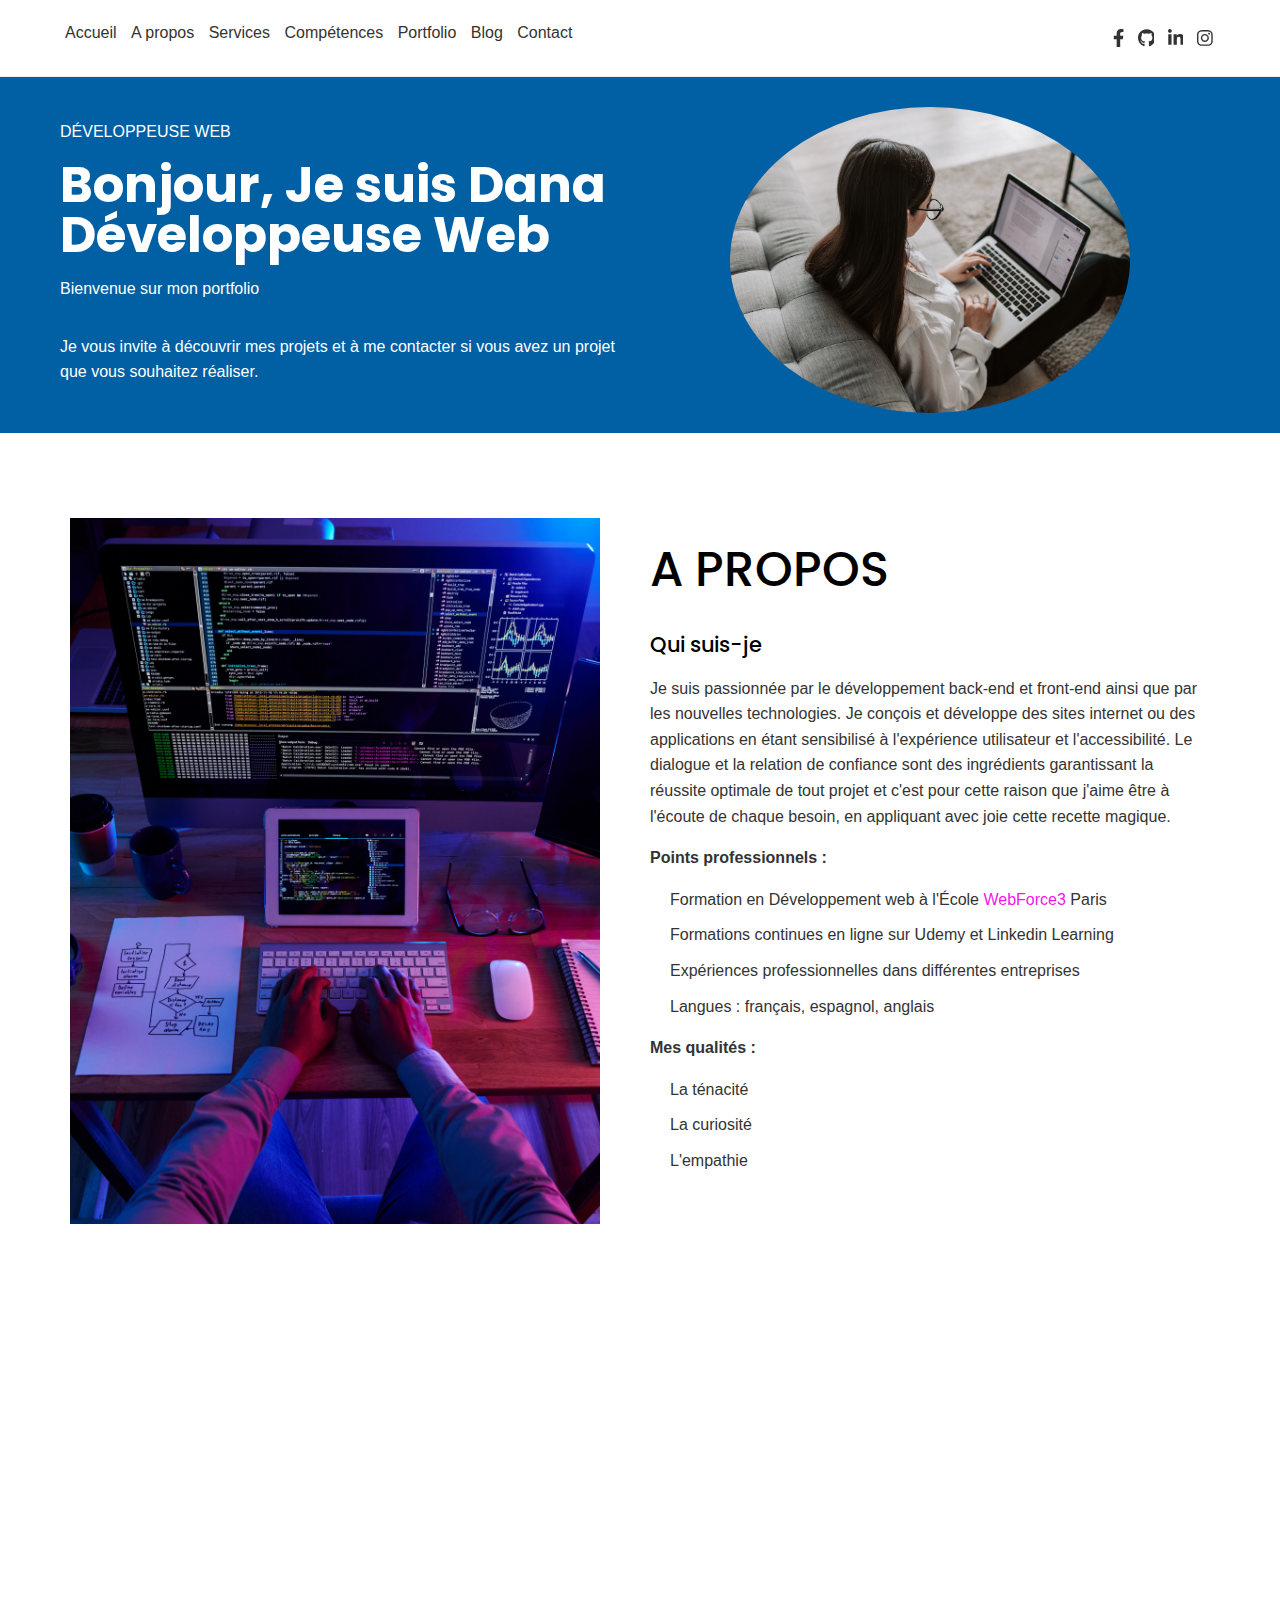
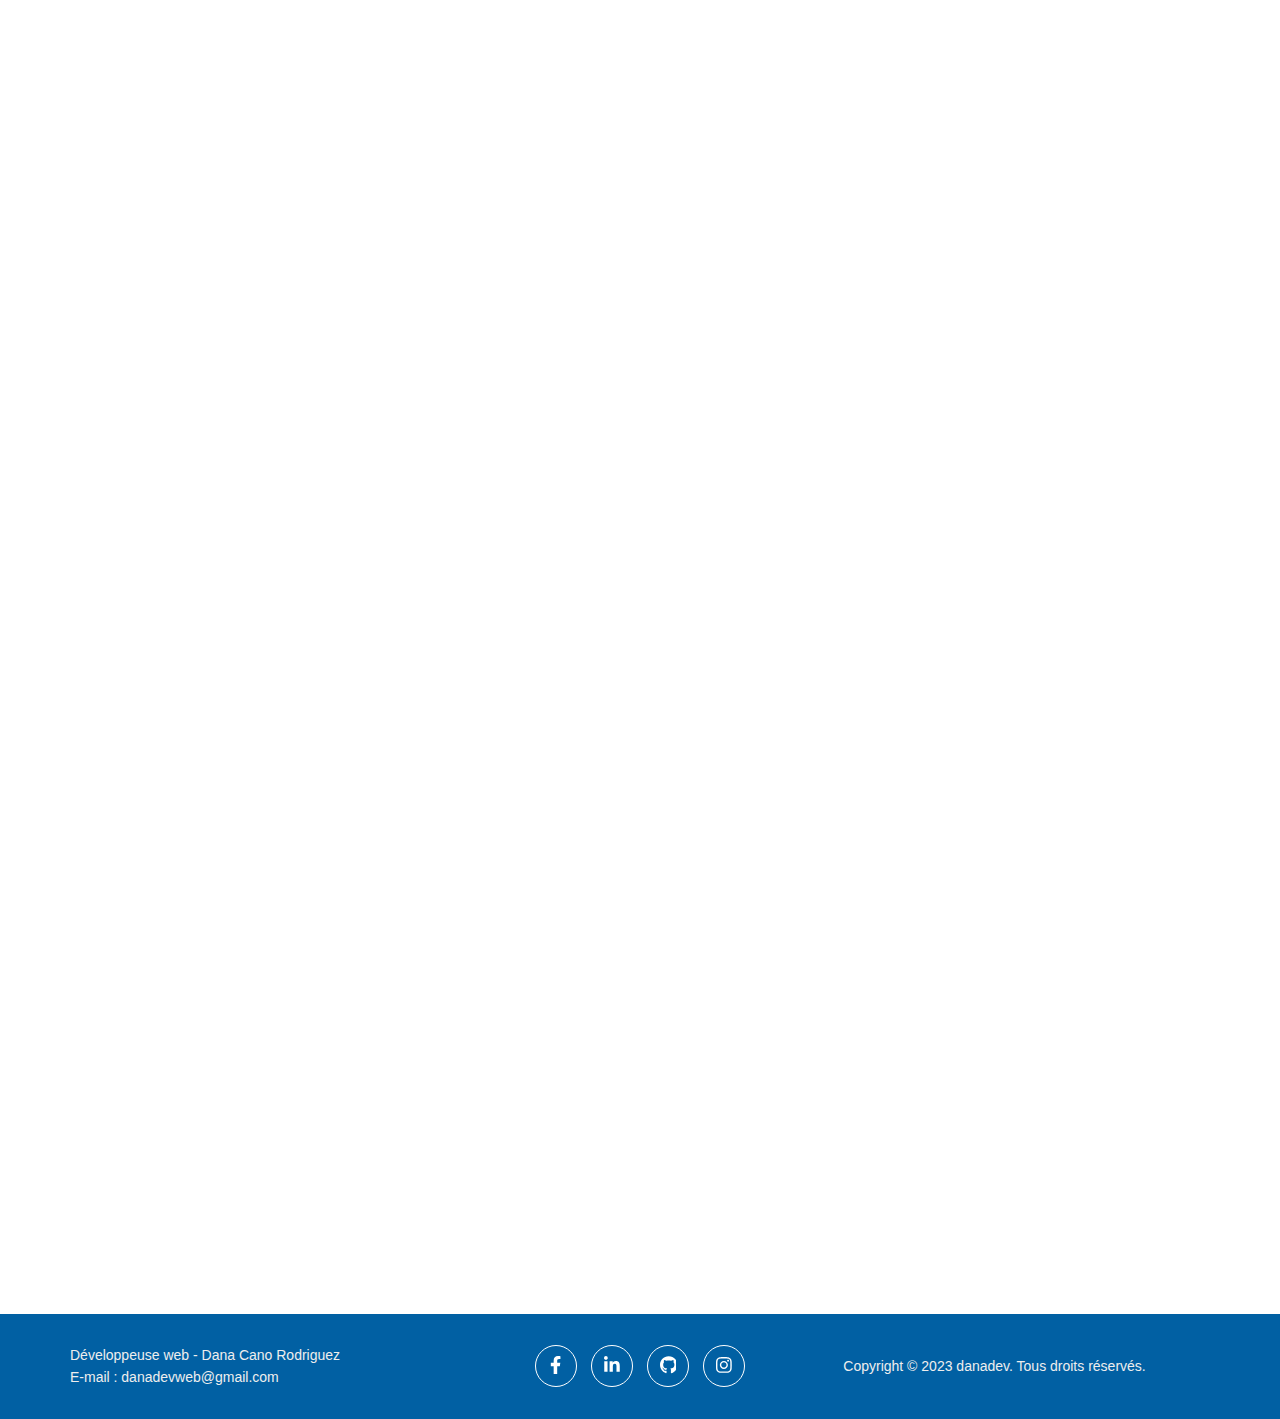
==== index.html @ 45edc695 "test3 commit" ====
<html lang="fr">
<head>
    <meta charset="UTF-8">
    <meta http-equiv="X-UA-Compatible" content="IE=edge">
    <meta name="viewport" content="width=device-width, initial-scale=1.0">
    <title>Dana Cano Rodriguez - Développeuse Web</title>
    <meta name="description" content="Portfolio de Dana Cano Rodriguez - Développeuse Web - freelance indépendant">
    <link rel="shortcut icon" href="./img/favicon.ico" type="image/x-icon">
    <link rel="preconnect" href="https://fonts.googleapis.com">
    <link rel="preconnect" href="https://fonts.gstatic.com" crossorigin>
    <link href="https://fonts.googleapis.com/css2?family=Poppins:wght@300;500;700&display=swap" rel="stylesheet">
    <script src="https://example.com/fontawesome/v5.15.4/js/all.js" data-auto-a11y="true" ></script>
    <link rel="stylesheet" href="./css/global.css">
    <script src="./js/global.js" defer></script>
</head>
<body> 
<!-- ceci est header -->
    <header class="header">
        <div class="container d-flex">
          <nav class="navbar">
            <ul class="menu list-unstyled">
              <li><a href="#hero">Accueil</a></li>
              <li><a href="#about">A propos</a></li>
              <li><a href="#services">Services</a></li>
              <li><a href="#skills">Compétences</a></li>
              <li><a href="#portfolio">Portfolio</a></li>
              <li><a href="/blog">Blog</a></li>
              <li><a href="#contact">Contact</a></li>
            </ul>
          </nav>
          <div class="right">
            <ul class="socials list-unstyled">
              <li>
                <a href="https://www.facebook.com/dana.developpeuseweb/" target="_blank">
                  <svg aria-hidden="true" class="icon facebook" focusable="false" data-prefix="fab" data-icon="facebook-f"
                    class="svg-inline--fa fa-facebook-f fa-w-10" role="img" xmlns="http://www.w3.org/2000/svg"
                    viewBox="0 0 320 512">
                    <path fill="currentColor"
                      d="M279.14 288l14.22-92.66h-88.91v-60.13c0-25.35 12.42-50.06 52.24-50.06h40.42V6.26S260.43 0 225.36 0c-73.22 0-121.08 44.38-121.08 124.72v70.62H22.89V288h81.39v224h100.17V288z">
                    </path>
                  </svg>
                </a>
              </li>
              <li>
                <a href="https://github.com/DanaCano?tab=repositories" target="_blank">
                  <svg aria-hidden="true" class="icon github" focusable="false" data-prefix="fab" data-icon="github"
                    class="svg-inline--fa fa-github fa-w-14" role="img" xmlns="http://www.w3.org/2000/svg"
                    viewBox="0 0 448 512">
                    <path fill="currentColor" d="M165.9 397.4c0 2-2.3 3.6-5.2 3.6-3.3.3-5.6-1.3-5.6-3.6 0-2 2.3-3.6 5.2-3.6 3-.3 5.6 1.3 5.6 3.6zm-31.1-4.5c-.7 2 1.3 4.3 4.3 4.9 2.6 1 5.6 0 6.2-2s-1.3-4.3-4.3-5.2c-2.6-.7-5.5.3-6.2 2.3zm44.2-1.7c-2.9.7-4.9 2.6-4.6 4.9.3 2 2.9 3.3 5.9 2.6 2.9-.7 4.9-2.6 4.6-4.6-.3-1.9-3-3.2-5.9-2.9zM244.8 8C106.1 8 0 113.3 0 252c0 110.9 69.8 205.8 169.5 239.2 12.8 2.3 17.3-5.6 17.3-12.1 0-6.2-.3-40.4-.3-61.4 0 0-70 15-84.7-29.8 0 0-11.4-29.1-27.8-36.6 0 0-22.9-15.7 1.6-15.4 0 0 24.9 2 38.6 25.8 21.9 38.6 58.6 27.5 72.9 20.9 2.3-16 8.8-27.1 16-33.7-55.9-6.2-112.3-14.3-112.3-110.5 0-27.5 7.6-41.3 23.6-58.9-2.6-6.5-11.1-33.3 2.6-67.9 20.9-6.5 69 27 69 27 20-5.6 41.5-8.5 62.8-8.5s42.8 2.9 62.8 8.5c0 0 48.1-33.6 69-27 13.7 34.7 5.2 61.4 2.6 67.9 16 17.7 25.8 31.5 25.8 58.9 0 96.5-58.9 104.2-114.8 110.5 9.2 7.9 17 22.9 17 46.4 0 33.7-.3 75.4-.3 83.6 0 6.5 4.6 14.4 17.3 12.1C428.2 457.8 496 362.9 496 252 496 113.3 383.5 8 244.8 8zM97.2 352.9c-1.3 1-1 3.3.7 5.2 1.6 1.6 3.9 2.3 5.2 1 1.3-1 1-3.3-.7-5.2-1.6-1.6-3.9-2.3-5.2-1zm-10.8-8.1c-.7 1.3.3 2.9 2.3 3.9 1.6 1 3.6.7 4.3-.7.7-1.3-.3-2.9-2.3-3.9-2-.6-3.6-.3-4.3.7zm32.4 35.6c-1.6 1.3-1 4.3 1.3 6.2 2.3 2.3 5.2 2.6 6.5 1 1.3-1.3.7-4.3-1.3-6.2-2.2-2.3-5.2-2.6-6.5-1zm-11.4-14.7c-1.6 1-1.6 3.6 0 5.9 1.6 2.3 4.3 3.3 5.6 2.3 1.6-1.3 1.6-3.9 0-6.2-1.4-2.3-4-3.3-5.6-2z">
                    </path>
                  </svg>
                </a>
              </li>
              <li>
                <a href="https://www.linkedin.com/in/crdana/" target="_blank">
                  <svg aria-hidden="true" class="icon linkedin" focusable="false" data-prefix="fab" data-icon="linkedin-in"
                    class="svg-inline--fa fa-linkedin-in fa-w-14" role="img" xmlns="http://www.w3.org/2000/svg"
                    viewBox="0 0 448 512">
                    <path fill="currentColor"
                      d="M100.28 448H7.4V148.9h92.88zM53.79 108.1C24.09 108.1 0 83.5 0 53.8a53.79 53.79 0 0 1 107.58 0c0 29.7-24.1 54.3-53.79 54.3zM447.9 448h-92.68V302.4c0-34.7-.7-79.2-48.29-79.2-48.29 0-55.69 37.7-55.69 76.7V448h-92.78V148.9h89.08v40.8h1.3c12.4-23.5 42.69-48.3 87.88-48.3 94 0 111.28 61.9 111.28 142.3V448z">
                    </path>
                  </svg>
                </a>
              </li>
              <li>
                <a href="https://www.instagram.com/danadeveloppeuseweb/" target="_blank">
                  <svg aria-hidden="true" class="icon insta" focusable="false" data-prefix="fab" data-icon="instagram"
                    class="svg-inline--fa fa-instagram fa-w-14" role="img" xmlns="http://www.w3.org/2000/svg"
                    viewBox="0 0 448 512">
                    <path fill="currentColor"
                      d="M224.1 141c-63.6 0-114.9 51.3-114.9 114.9s51.3 114.9 114.9 114.9S339 319.5 339 255.9 287.7 141 224.1 141zm0 189.6c-41.1 0-74.7-33.5-74.7-74.7s33.5-74.7 74.7-74.7 74.7 33.5 74.7 74.7-33.6 74.7-74.7 74.7zm146.4-194.3c0 14.9-12 26.8-26.8 26.8-14.9 0-26.8-12-26.8-26.8s12-26.8 26.8-26.8 26.8 12 26.8 26.8zm76.1 27.2c-1.7-35.9-9.9-67.7-36.2-93.9-26.2-26.2-58-34.4-93.9-36.2-37-2.1-147.9-2.1-184.9 0-35.8 1.7-67.6 9.9-93.9 36.1s-34.4 58-36.2 93.9c-2.1 37-2.1 147.9 0 184.9 1.7 35.9 9.9 67.7 36.2 93.9s58 34.4 93.9 36.2c37 2.1 147.9 2.1 184.9 0 35.9-1.7 67.7-9.9 93.9-36.2 26.2-26.2 34.4-58 36.2-93.9 2.1-37 2.1-147.8 0-184.8zM398.8 388c-7.8 19.6-22.9 34.7-42.6 42.6-29.5 11.7-99.5 9-132.1 9s-102.7 2.6-132.1-9c-19.6-7.8-34.7-22.9-42.6-42.6-11.7-29.5-9-99.5-9-132.1s-2.6-102.7 9-132.1c7.8-19.6 22.9-34.7 42.6-42.6 29.5-11.7 99.5-9 132.1-9s102.7-2.6 132.1 9c19.6 7.8 34.7 22.9 42.6 42.6 11.7 29.5 9 99.5 9 132.1s2.7 102.7-9 132.1z">
                    </path>
                  </svg>
                </a>
              </li>
            </ul>
            <button class="burger"><span class="bar"></span></button>
          </div>
        </div>
    </header>
      
    <section id="hero" class="hero">
        <div class="container">
            <div class="grid">
                <div class="hero__item left">
                    <span>Développeuse Web</span>
                    <h1 class="title">Bonjour, Je suis Dana Développeuse Web</h1>
                    <p>Bienvenue sur mon portfolio</p>
                    <p>Je vous invite à découvrir mes projets et à me contacter si 
                        vous avez un projet que vous souhaitez réaliser.
                    </p>
                </div>
                <div class="hero__item right">
                    <div class="hero__avatar">
                        <img src="./img/DanaCanoDeveloppeurweb.jpg" width="400" height="400" loading="lazy"
                        alt="Dana Cano Rodriguez - Développeuse Web ">
                    </div>
                </div>
            </div>
        </div>
    </section>

      <section id="about" class="about">
        <div class="container">
          <div class="grid">
            <div class="grid__item">
              <img src="./img/developpeur_web.jpg" width="560" height="453" loading="lazy"
                alt="Dana Cano Rodriguez - Développeuse Web">
            </div>
            <div class="grid__item">
              <h2 class="section-title">A propos</h2>
              <h3>Qui suis-je</h3>
              <p>Je suis passionnée par le développement back-end et front-end ainsi que par les nouvelles technologies.
                Je conçois et développe des sites internet ou des applications en étant sensibilisé à l'expérience utilisateur et l'accessibilité.
                Le dialogue et la relation de confiance sont des ingrédients garantissant la réussite optimale de tout projet 
                et c'est pour cette raison que j'aime être à l'écoute de chaque besoin, en appliquant avec joie cette recette magique.
              </p>

              <strong>
                Points professionnels :
              </strong>
              <ul>
                <li>
                    Formation en Développement web à l'École 
                    <a href="https://www.wf3.fr/formation/formation-developpeur-web-et-web-mobile/" target="_blank">WebForce3</a> Paris
                </li>
                <li>Formations continues en ligne sur Udemy et Linkedin Learning</li>
                <li>Expériences professionnelles dans différentes entreprises</li>
                <li>Langues : français, espagnol, anglais</li>
              </ul>

              <strong>
                Mes qualités :
              </strong>
              <ul>
                <li>La ténacité</li>
                <li>La curiosité</li>
                <li>L'empathie</li>
              </ul>
            </div>
          </div>
        </div>
      </section>

      <section id="services" class="services">
        <div class="container">
          <div class="section-header">
            <h2 class="section-title">Mes services</h2>
            <p>Des prestations adaptées à vos besoins pour votre
                site vitrine, corporate, évènementiel,
                e-commerce, intranet ou application.</p>
          </div>
          <div class="grid">
            <div class="grid__item">
              <div class="service">
                <div class="service__icon">
                  <svg aria-hidden="true" focusable="false" data-prefix="far" data-icon="lightbulb"
                    class="svg-inline--fa fa-lightbulb fa-w-11" role="img" xmlns="http://www.w3.org/2000/svg"
                    viewBox="0 0 352 512">
                    <path fill="currentColor"
                      d="M176 80c-52.94 0-96 43.06-96 96 0 8.84 7.16 16 16 16s16-7.16 16-16c0-35.3 28.72-64 64-64 8.84 0 16-7.16 16-16s-7.16-16-16-16zM96.06 459.17c0 3.15.93 6.22 2.68 8.84l24.51 36.84c2.97 4.46 7.97 7.14 13.32 7.14h78.85c5.36 0 10.36-2.68 13.32-7.14l24.51-36.84c1.74-2.62 2.67-5.7 2.68-8.84l.05-43.18H96.02l.04 43.18zM176 0C73.72 0 0 82.97 0 176c0 44.37 16.45 84.85 43.56 115.78 16.64 18.99 42.74 58.8 52.42 92.16v.06h48v-.12c-.01-4.77-.72-9.51-2.15-14.07-5.59-17.81-22.82-64.77-62.17-109.67-20.54-23.43-31.52-53.15-31.61-84.14-.2-73.64 59.67-128 127.95-128 70.58 0 128 57.42 128 128 0 30.97-11.24 60.85-31.65 84.14-39.11 44.61-56.42 91.47-62.1 109.46a47.507 47.507 0 0 0-2.22 14.3v.1h48v-.05c9.68-33.37 35.78-73.18 52.42-92.16C335.55 260.85 352 220.37 352 176 352 78.8 273.2 0 176 0z">
                    </path>
                  </svg>
                </div>
                <div class="service__content">
                  <h3>GESTION DE PROJETS WEB</h3>
                  <p>
                    Estimation du budget de votre projet et de son planning prévisionnel.
                  </p>
                </div>
              </div>
    
              <div class="service">
                <div class="service__icon">
                  <svg aria-hidden="true" focusable="false" data-prefix="far" data-icon="edit"
                    class="svg-inline--fa fa-edit fa-w-18" role="img" xmlns="http://www.w3.org/2000/svg"
                    viewBox="0 0 576 512">
                    <path fill="currentColor"
                      d="M402.3 344.9l32-32c5-5 13.7-1.5 13.7 5.7V464c0 26.5-21.5 48-48 48H48c-26.5 0-48-21.5-48-48V112c0-26.5 21.5-48 48-48h273.5c7.1 0 10.7 8.6 5.7 13.7l-32 32c-1.5 1.5-3.5 2.3-5.7 2.3H48v352h352V350.5c0-2.1.8-4.1 2.3-5.6zm156.6-201.8L296.3 405.7l-90.4 10c-26.2 2.9-48.5-19.2-45.6-45.6l10-90.4L432.9 17.1c22.9-22.9 59.9-22.9 82.7 0l43.2 43.2c22.9 22.9 22.9 60 .1 82.8zM460.1 174L402 115.9 216.2 301.8l-7.3 65.3 65.3-7.3L460.1 174zm64.8-79.7l-43.2-43.2c-4.1-4.1-10.8-4.1-14.8 0L436 82l58.1 58.1 30.9-30.9c4-4.2 4-10.8-.1-14.9z">
                    </path>
                  </svg>
                </div>
                <div class="service__content">
                  <h3>INTÉGRATION WEB</h3>
                  <p>
                    L’intégration des éléments visuels, charte graphique, en respectant les standards du web.
                  </p>
                </div>
              </div>
    
              <div class="service">
                <div class="service__icon">
                  <svg aria-hidden="true" focusable="false" data-prefix="fas" data-icon="tools"
                    class="svg-inline--fa fa-tools fa-w-16" role="img" xmlns="http://www.w3.org/2000/svg"
                    viewBox="0 0 512 512">
                    <path fill="currentColor"
                      d="M501.1 395.7L384 278.6c-23.1-23.1-57.6-27.6-85.4-13.9L192 158.1V96L64 0 0 64l96 128h62.1l106.6 106.6c-13.6 27.8-9.2 62.3 13.9 85.4l117.1 117.1c14.6 14.6 38.2 14.6 52.7 0l52.7-52.7c14.5-14.6 14.5-38.2 0-52.7zM331.7 225c28.3 0 54.9 11 74.9 31l19.4 19.4c15.8-6.9 30.8-16.5 43.8-29.5 37.1-37.1 49.7-89.3 37.9-136.7-2.2-9-13.5-12.1-20.1-5.5l-74.4 74.4-67.9-11.3L334 98.9l74.4-74.4c6.6-6.6 3.4-17.9-5.7-20.2-47.4-11.7-99.6.9-136.6 37.9-28.5 28.5-41.9 66.1-41.2 103.6l82.1 82.1c8.1-1.9 16.5-2.9 24.7-2.9zm-103.9 82l-56.7-56.7L18.7 402.8c-25 25-25 65.5 0 90.5s65.5 25 90.5 0l123.6-123.6c-7.6-19.9-9.9-41.6-5-62.7zM64 472c-13.2 0-24-10.8-24-24 0-13.3 10.7-24 24-24s24 10.7 24 24c0 13.2-10.7 24-24 24z">
                    </path>
                  </svg>
                </div>
                <div class="service__content">
                  <h3>DÉVELOPPEMENTS SPÉCIFIQUES</h3>
                  <p>
                    Sites web, applications ou des fonctionnalités, 
                    répondant aux besoins spécifiques de votre coeur de métier.
                  </p>
                </div>
              </div>
    
              <div class="service">
                <div class="service__icon">
                  <svg aria-hidden="true" focusable="false" data-prefix="far" data-icon="check-square"
                    class="svg-inline--fa fa-check-square fa-w-14" role="img" xmlns="http://www.w3.org/2000/svg"
                    viewBox="0 0 448 512">
                    <path fill="currentColor"
                      d="M400 32H48C21.49 32 0 53.49 0 80v352c0 26.51 21.49 48 48 48h352c26.51 0 48-21.49 48-48V80c0-26.51-21.49-48-48-48zm0 400H48V80h352v352zm-35.864-241.724L191.547 361.48c-4.705 4.667-12.303 4.637-16.97-.068l-90.781-91.516c-4.667-4.705-4.637-12.303.069-16.971l22.719-22.536c4.705-4.667 12.303-4.637 16.97.069l59.792 60.277 141.352-140.216c4.705-4.667 12.303-4.637 16.97.068l22.536 22.718c4.667 4.706 4.637 12.304-.068 16.971z">
                    </path>
                  </svg>
                </div>
                <div class="service__content">
                  <h3>RÉFÉRENCEMENT NATUREL</h3>
                  <p>
                    Techniques qui vous permettront d'améliorer votre classement
                    dans les résultats de recherche.
                  </p>
                </div>
              </div>
            </div>
            <div class="grid__item">
              <div class="service">
                <div class="service__icon">
                  <svg aria-hidden="true" focusable="false" data-prefix="fas" data-icon="pencil-alt"
                    class="svg-inline--fa fa-pencil-alt fa-w-16" role="img" xmlns="http://www.w3.org/2000/svg"
                    viewBox="0 0 512 512">
                    <path fill="currentColor"
                      d="M497.9 142.1l-46.1 46.1c-4.7 4.7-12.3 4.7-17 0l-111-111c-4.7-4.7-4.7-12.3 0-17l46.1-46.1c18.7-18.7 49.1-18.7 67.9 0l60.1 60.1c18.8 18.7 18.8 49.1 0 67.9zM284.2 99.8L21.6 362.4.4 483.9c-2.9 16.4 11.4 30.6 27.8 27.8l121.5-21.3 262.6-262.6c4.7-4.7 4.7-12.3 0-17l-111-111c-4.8-4.7-12.4-4.7-17.1 0zM124.1 339.9c-5.5-5.5-5.5-14.3 0-19.8l154-154c5.5-5.5 14.3-5.5 19.8 0s5.5 14.3 0 19.8l-154 154c-5.5 5.5-14.3 5.5-19.8 0zM88 424h48v36.3l-64.5 11.3-31.1-31.1L51.7 376H88v48z">
                    </path>
                  </svg>
                </div>
                <div class="service__content">
                  <h3>CONCEPTION GRAPHIQUE & WEBDESIGN</h3>
                  <p>
                    Réalisation de maquettes et d'éléments graphiques comme les logos, bannières, newsletters.
                  </p>
                </div>
              </div>
    
              <div class="service">
                <div class="service__icon">
                  <svg aria-hidden="true" focusable="false" data-prefix="fas" data-icon="sync-alt"
                    class="svg-inline--fa fa-sync-alt fa-w-16" role="img" xmlns="http://www.w3.org/2000/svg"
                    viewBox="0 0 512 512">
                    <path fill="currentColor"
                      d="M370.72 133.28C339.458 104.008 298.888 87.962 255.848 88c-77.458.068-144.328 53.178-162.791 126.85-1.344 5.363-6.122 9.15-11.651 9.15H24.103c-7.498 0-13.194-6.807-11.807-14.176C33.933 94.924 134.813 8 256 8c66.448 0 126.791 26.136 171.315 68.685L463.03 40.97C478.149 25.851 504 36.559 504 57.941V192c0 13.255-10.745 24-24 24H345.941c-21.382 0-32.09-25.851-16.971-40.971l41.75-41.749zM32 296h134.059c21.382 0 32.09 25.851 16.971 40.971l-41.75 41.75c31.262 29.273 71.835 45.319 114.876 45.28 77.418-.07 144.315-53.144 162.787-126.849 1.344-5.363 6.122-9.15 11.651-9.15h57.304c7.498 0 13.194 6.807 11.807 14.176C478.067 417.076 377.187 504 256 504c-66.448 0-126.791-26.136-171.315-68.685L48.97 471.03C33.851 486.149 8 475.441 8 454.059V320c0-13.255 10.745-24 24-24z">
                    </path>
                  </svg>
                </div>
                <div class="service__content">
                  <h3>DYNAMISME DES PAGES</h3>
                  <p>
                    Pages créées dynamiquement en fonction des requêtes des 
                    internautes avec l'utilisation d'objets tels des boutons, 
                    des cases à cocher, les listes déroulantes.
                  </p>
                </div>
              </div>
    
              <div class="service">
                <div class="service__icon">
                  <svg aria-hidden="true" focusable="false" data-prefix="fas" data-icon="user-cog"
                    class="svg-inline--fa fa-user-cog fa-w-20" role="img" xmlns="http://www.w3.org/2000/svg"
                    viewBox="0 0 640 512">
                    <path fill="currentColor"
                      d="M610.5 373.3c2.6-14.1 2.6-28.5 0-42.6l25.8-14.9c3-1.7 4.3-5.2 3.3-8.5-6.7-21.6-18.2-41.2-33.2-57.4-2.3-2.5-6-3.1-9-1.4l-25.8 14.9c-10.9-9.3-23.4-16.5-36.9-21.3v-29.8c0-3.4-2.4-6.4-5.7-7.1-22.3-5-45-4.8-66.2 0-3.3.7-5.7 3.7-5.7 7.1v29.8c-13.5 4.8-26 12-36.9 21.3l-25.8-14.9c-2.9-1.7-6.7-1.1-9 1.4-15 16.2-26.5 35.8-33.2 57.4-1 3.3.4 6.8 3.3 8.5l25.8 14.9c-2.6 14.1-2.6 28.5 0 42.6l-25.8 14.9c-3 1.7-4.3 5.2-3.3 8.5 6.7 21.6 18.2 41.1 33.2 57.4 2.3 2.5 6 3.1 9 1.4l25.8-14.9c10.9 9.3 23.4 16.5 36.9 21.3v29.8c0 3.4 2.4 6.4 5.7 7.1 22.3 5 45 4.8 66.2 0 3.3-.7 5.7-3.7 5.7-7.1v-29.8c13.5-4.8 26-12 36.9-21.3l25.8 14.9c2.9 1.7 6.7 1.1 9-1.4 15-16.2 26.5-35.8 33.2-57.4 1-3.3-.4-6.8-3.3-8.5l-25.8-14.9zM496 400.5c-26.8 0-48.5-21.8-48.5-48.5s21.8-48.5 48.5-48.5 48.5 21.8 48.5 48.5-21.7 48.5-48.5 48.5zM224 256c70.7 0 128-57.3 128-128S294.7 0 224 0 96 57.3 96 128s57.3 128 128 128zm201.2 226.5c-2.3-1.2-4.6-2.6-6.8-3.9l-7.9 4.6c-6 3.4-12.8 5.3-19.6 5.3-10.9 0-21.4-4.6-28.9-12.6-18.3-19.8-32.3-43.9-40.2-69.6-5.5-17.7 1.9-36.4 17.9-45.7l7.9-4.6c-.1-2.6-.1-5.2 0-7.8l-7.9-4.6c-16-9.2-23.4-28-17.9-45.7.9-2.9 2.2-5.8 3.2-8.7-3.8-.3-7.5-1.2-11.4-1.2h-16.7c-22.2 10.2-46.9 16-72.9 16s-50.6-5.8-72.9-16h-16.7C60.2 288 0 348.2 0 422.4V464c0 26.5 21.5 48 48 48h352c10.1 0 19.5-3.2 27.2-8.5-1.2-3.8-2-7.7-2-11.8v-9.2z">
                    </path>
                  </svg>
                </div>
                <div class="service__content">
                  <h3>INTERFACE D'ADMINISTRATION</h3>
                  <p>
                    La solution qui vous permettra de gérer votre projet à partir d'une 
                    interface qui vous fera gagner du temps.
                  </p>
                </div>
              </div>
    
              <div class="service">
                <div class="service__icon">
                  <svg aria-hidden="true" focusable="false" data-prefix="fas" data-icon="mobile-alt"
                    class="svg-inline--fa fa-mobile-alt fa-w-10" role="img" xmlns="http://www.w3.org/2000/svg"
                    viewBox="0 0 320 512">
                    <path fill="currentColor"
                      d="M272 0H48C21.5 0 0 21.5 0 48v416c0 26.5 21.5 48 48 48h224c26.5 0 48-21.5 48-48V48c0-26.5-21.5-48-48-48zM160 480c-17.7 0-32-14.3-32-32s14.3-32 32-32 32 14.3 32 32-14.3 32-32 32zm112-108c0 6.6-5.4 12-12 12H60c-6.6 0-12-5.4-12-12V60c0-6.6 5.4-12 12-12h200c6.6 0 12 5.4 12 12v312z">
                    </path>
                  </svg>
                </div>
                <div class="service__content">
                  <h3>RESPONSIVE DESIGN</h3>
                  <p>
                    Compatibilité avec tous les supports, ordinateurs, tablettes et mobiles.
                  </p>
                </div>
              </div>
            </div>
          </div>
        </div>
    
      </section>
      <section id="skills" class="skills">
        <div class="container">
          <div class="section-header">
            <h2 class="section-title">Mes compétences</h2>
            <p>Développement des sites vitrines, e-commerce, applications web ou mobile.</p>
          </div>
          <div class="grid">
            <div class="grid__item">
              <h3>Domaines de compétences</h3>
              <ul class="list-unstyled">
                <li>
                  <h4>CONCEPTION GRAPHIQUE & WEBDESIGN</h4>
                  <p>Logos, bannières, templates Web, cartes de visite, newsletters</p>
                </li>
                <li>
                  <h4>INTÉGRATION WEB ET RESPONSIVE DESIGN</h4>
                  <p>Des éléments visuels, charte graphique, l'accessibilité et l'ergonomie en respectant les standards du web</p>
                </li>
                <li>
                  <h4>DÉVELOPPEMENTS SPÉCIFIQUES ET INTERFACE D'ADMINISTRATION</h4>
                  <p>Création site internet sur mesure, en From Scratch, CMS, Symfony, entre autres</p>
                </li>
                <li>
                  <h4>DYNAMISME DES PAGES</h4>
                  <p>Sites web dynamiques avec l'utilisation d'objets tels des boutons, des cases à cocher, les listes déroulantes</p>
                </li>
                <li>
                  <h4>Maquettes et prototypes</h4>
                  <p>Création et accompagnement</p>
                </li>
                <li>
                  <h4>CREATIVE CLOUD ADOBE</h4>
                  <p>Logos, bannières, newsletters</p>
                </li>
                <li>
                  <h4>Cahier de charge, Xmind et SEO</h4>
                  <p>Conception graphique entre autres</p>
                </li>
              </ul>
            </div>
            <div class="grid__item">
              <h3>Compétences en développement</h3>
              <div class="progressbar">
                <div class="bar" data-width="95">HTML, CSS & Bootstrap</div>
              </div>
              <div class="progressbar">
                <div class="bar" data-width="90">Javascript, Angular, Vue.js, Nuxt.js & Node.js</div>
              </div>
              <div class="progressbar">
                <div class="bar" data-width="85">Wordpress, PrestaShop & autres CMS</div>
              </div>
              <div class="progressbar">
                <div class="bar" data-width="90">PHP, SYMFONY, AJAX, Api Rest - Api Platform</div>
              </div>
              <div class="progressbar">
                <div class="bar" data-width="85">SQL, MySQL, MariaDB, PostgreSQL & Postman</div>
              </div>
              <div class="progressbar">
                <div class="bar" data-width="75">SendinBlue, Trello, Jira, Git, GitLab & Github</div>
              </div>
              <h3>Compétences en conception graphique</h3>
              <div class="progressbar">
                <div class="bar" data-width="90">Balsamiq & Figma</div>
              </div>
              <div class="progressbar">
                <div class="bar" data-width="80">Adobe Express & Photoshop</div>
              </div>
              <div class="progressbar">
                <div class="bar" data-width="75">Cahier de charge & Mind Map-Brainstorming</div>
              </div>
              <div class="progressbar">
                <div class="bar" data-width="65">W3C, WAI & Référencement Naturel SEO</div>
              </div>
            </div>
          </div>
        </div>
    
      </section>
      <section id="portfolio" class="portfolio">
        <div class="container">
          <div class="section-header">
            <h2 class="section-title">Porfolio</h2>
            <p>Voici une sélection de projets personnels et des projets sur lesquels j'ai travaillé 
                en collaboration au cours de mes expériences professionnelles.</p>
          </div>
          <ul class="grid portfolio-filters list-unstyled">
            <li class="grid__item">
              <a href="#" class="active" data-filter="all">Tous les projets</a>
            </li>
            <li class="grid__item">
              <a href="#" data-filter="web">Développement web</a>
            </li>
            <li class="grid__item">
              <a href="#" data-filter="design">Refonte Graphique</a>
            </li>
            <li class="grid__item">
              <a href="#" data-filter="app">Applications</a>
            </li>
          </ul>
          <div class="grid">
            <div class="grid__item">
              <div class="card" data-category="web">
                <img src="./img/app_atelier.jpg" loading="lazy" width="365" height="243"
                  alt="photo du projet site web atelier cuisine" class="card__image">
                <div class="card__inner">
                  <h3 class="card__title">Projet personnel - Atelier de cuisine</h3>
                  <p class="category">Développement Web</p>
                </div>
                <div class="card__overlay">
                  <a href="#" class="card__link" data-id="modal-1">+</a>
                </div>
              </div>
              <div class="modal" id="modal-1">
                <button class="modal__close">&times;</button>
    
                <div class="modal__content">
    
                  <div class="container">
                    <div class="grid">
                      <div class="grid__item">
                        <img src="./img/admin_atelier.png" loading="lazy" width="560" height="373"
                          class="card__image" alt="photo du projet site web atelier cuisine" />
                        <img src="./img/ingredients.png" loading="lazy" width="560" height="373"
                          class="card__image" alt="photo du projet site web atelier cuisine"/>
                        <img src="./img/recettes.png" loading="lazy" width="560" height="373"
                          class="card__image" alt="photo du projet site web atelier cuisine"/>
                        <img src="./img/formulaire.png" loading="lazy" width="560" height="373"
                          class="card__image" alt="photo du projet site web atelier cuisine"/>
                      </div>
                      <div class="grid__item">
                        <h4 class="modal__title h2">BACK-END ET FRONT-END</h4>
                        <p>
                          <svg width="15" height="15" aria-hidden="true" focusable="false" data-prefix="far"
                            data-icon="calendar" class="svg-inline--fa fa-calendar fa-w-14" role="img"
                            xmlns="http://www.w3.org/2000/svg" viewBox="0 0 448 512">
                            <path fill="currentColor"
                              d="M400 64h-48V12c0-6.6-5.4-12-12-12h-40c-6.6 0-12 5.4-12 12v52H160V12c0-6.6-5.4-12-12-12h-40c-6.6 0-12 5.4-12 12v52H48C21.5 64 0 85.5 0 112v352c0 26.5 21.5 48 48 48h352c26.5 0 48-21.5 48-48V112c0-26.5-21.5-48-48-48zm-6 400H54c-3.3 0-6-2.7-6-6V160h352v298c0 3.3-2.7 6-6 6z">
                            </path>
                          </svg>
                          <i>Année : 2023</i>
                        </p>
                        <p class="category">
                          <svg width="15" height="15" aria-hidden="true" focusable="false" data-prefix="fas" data-icon="tag"
                            class="svg-inline--fa fa-tag fa-w-16" role="img" xmlns="http://www.w3.org/2000/svg"
                            viewBox="0 0 512 512">
                            <path fill="currentColor"
                              d="M0 252.118V48C0 21.49 21.49 0 48 0h204.118a48 48 0 0 1 33.941 14.059l211.882 211.882c18.745 18.745 18.745 49.137 0 67.882L293.823 497.941c-18.745 18.745-49.137 18.745-67.882 0L14.059 286.059A48 48 0 0 1 0 252.118zM112 64c-26.51 0-48 21.49-48 48s21.49 48 48 48 48-21.49 48-48-21.49-48-48-48z">
                            </path>
                          </svg>
                          Refonte graphique
                        </p>
                        <p>
                          Projet personnel dans lequel je travaille actuellement pour une école 
                          de cuisine qui souhaite utiliser une application pour que ses étudiants 
                          puissent créer leurs recettes, ingrédients pour améliorer l'organisation 
                          de leurs produits dans chaque création pendant les ateliers. Les participants 
                          peuvent ajouter une note aux recettes qui sont publiées sur le site web 
                          grâce à cette application, ils peuvent également s'inscrire et avoir un 
                          compte pour gérer leurs produits et recettes en faisant partie de la 
                          communauté de l'école de cuisine.
                          Cette application comprend la partie administration de chaque super admin, 
                          directeur ou administrateur de l'école ou des ateliers.
                        </p>
    
                        <h5 class="h3">Informations</h5>
                        <p>
                          Projet créé de A à Z, accompagnement permanent du client, maintenance de l'application.
                        </p>
    
                        <h5 class="h3">Technologies</h5>
    
                        <ul>
                          <li>SYMFONY</li>
                          <li>PHP</li>
                          <li>HTML</li>
                          <li>CSS</li>
                          <li>Boostrap</li>
                          <li>Javascript</li>
                          <li>MySQL</li>
                          <li>Serveur, nom de domaine et déploiement</li>
                        </ul>
                      </div>
                    </div>
                  </div>
                </div>
              </div>
            </div>
            <div class="grid__item">
              <div class="card" data-category="design">
                <img src="./img/ozamba_sport_logo.jpg" loading="lazy" width="365" height="243"
                  alt="photo du projet site web ozamba sport" class="card__image">
                <div class="card__inner">
                  <h3 class="card__title">Ozamba Sports</h3>
                  <p class="category">Refonte graphique</p>
                </div>
                <div class="card__overlay">
                  <a href="#" class="card__link" data-id="modal-2">+</a>
                </div>
              </div>
              <div class="modal" id="modal-2">
                <button class="modal__close">&times;</button>
    
                <div class="modal__content">
    
                  <div class="container">
                    <div class="grid">
                      <div class="grid__item">
                        <img src="./img/site_ozamba.jpg" loading="lazy" width="560" height="373"
                          class="card__image" alt="photo du projet site web ozamba sport" />
                        <img src="./img/site_ozamba2.jpg" loading="lazy" width="560" height="373"
                          class="card__image" alt="photo du projet site web ozamba sport" />
                      </div>
                      <div class="grid__item">
                        <h4 class="modal__title h2">Développement Front-end et CMS</h4>
                        <p>
                          <svg width="15" height="15" aria-hidden="true" focusable="false" data-prefix="far"
                            data-icon="calendar" class="svg-inline--fa fa-calendar fa-w-14" role="img"
                            xmlns="http://www.w3.org/2000/svg" viewBox="0 0 448 512">
                            <path fill="currentColor"
                              d="M400 64h-48V12c0-6.6-5.4-12-12-12h-40c-6.6 0-12 5.4-12 12v52H160V12c0-6.6-5.4-12-12-12h-40c-6.6 0-12 5.4-12 12v52H48C21.5 64 0 85.5 0 112v352c0 26.5 21.5 48 48 48h352c26.5 0 48-21.5 48-48V112c0-26.5-21.5-48-48-48zm-6 400H54c-3.3 0-6-2.7-6-6V160h352v298c0 3.3-2.7 6-6 6z">
                            </path>
                          </svg>
                          <i>Année : 2022</i>
                        </p>
                        <p class="category">
                          <svg width="15" height="15" aria-hidden="true" focusable="false" data-prefix="fas" data-icon="tag"
                            class="svg-inline--fa fa-tag fa-w-16" role="img" xmlns="http://www.w3.org/2000/svg"
                            viewBox="0 0 512 512">
                            <path fill="currentColor"
                              d="M0 252.118V48C0 21.49 21.49 0 48 0h204.118a48 48 0 0 1 33.941 14.059l211.882 211.882c18.745 18.745 18.745 49.137 0 67.882L293.823 497.941c-18.745 18.745-49.137 18.745-67.882 0L14.059 286.059A48 48 0 0 1 0 252.118zM112 64c-26.51 0-48 21.49-48 48s21.49 48 48 48 48-21.49 48-48-21.49-48-48-48z">
                            </path>
                          </svg>
                          Refonte graphique
                        </p>
                        <p>
                          Nouveau site vitrine d'Ozamba Sports, rafraîchissement avec un nouveau design
                          qui nous renseigne sur l'activité de l'entreprise, son cœur de
                          métier, l'équipe et son fondateur. Cette passerelle accueille 
                          les clients du monde entier dans différentes langues.
                        </p>
    
                        <h5 class="h3">Informations</h5>
                        <p>
                          Participation dans la partie front-end du projet, dans la conception 
                          graphique et maquette Figma en collaboration avec une équipe 
                          extraordinaire. Compatibilité avec tous les supports, ordinateurs, 
                          tablettes et mobiles.
                        </p>
    
                        <h5 class="h3">Technologies</h5>
    
                        <ul>
                          <li>HTML</li>
                          <li>CSS</li>
                          <li>Javascript</li>
                          <li>WordPress</li>
                          <li>Figma</li>
                          <li>Trello</li>
                          <li>GitLab</li>
                        </ul>
                        Voir site en ligne ici :
                        <a href="https://ozamba-sports.com/fr/intro_fr/" target="_blank">OZAMBA SPORTS</a>
                      </div>
                    </div>
                  </div>
                </div>
              </div>
            </div>
            <div class="grid__item">
              <div class="card" data-category="app">
                <img src="./img/ozamba_application.jpg" loading="lazy" width="365" height="243"
                  alt="photo du projet site web ozamba sport application" class="card__image">
                <div class="card__inner">
                  <h3 class="card__title">OZAMBA APPLICATION</h3>
                  <p class="category">Applications</p>
                </div>
                <div class="card__overlay">
                  <a href="#" class="card__link" data-id="modal-3">+</a>
                </div>
              </div>
              <div class="modal" id="modal-3">
                <button class="modal__close">&times;</button>
    
                <div class="modal__content">
    
                  <div class="container">
                    <div class="grid">
                      <div class="grid__item">
                        <img src="./img/ozamba_application1.jpg" loading="lazy" width="560" height="373"
                          class="card__image" alt="photo du projet site web ozamba sport application" />
                      </div>
                      <div class="grid__item">
                        <h4 class="modal__title h2">Application BACK-END et FRONT-END</h4>
                        <p>
                          <svg width="15" height="15" aria-hidden="true" focusable="false" data-prefix="far"
                            data-icon="calendar" class="svg-inline--fa fa-calendar fa-w-14" role="img"
                            xmlns="http://www.w3.org/2000/svg" viewBox="0 0 448 512">
                            <path fill="currentColor"
                              d="M400 64h-48V12c0-6.6-5.4-12-12-12h-40c-6.6 0-12 5.4-12 12v52H160V12c0-6.6-5.4-12-12-12h-40c-6.6 0-12 5.4-12 12v52H48C21.5 64 0 85.5 0 112v352c0 26.5 21.5 48 48 48h352c26.5 0 48-21.5 48-48V112c0-26.5-21.5-48-48-48zm-6 400H54c-3.3 0-6-2.7-6-6V160h352v298c0 3.3-2.7 6-6 6z">
                            </path>
                          </svg>
                          <i>Année : 2022</i>
                        </p>
                        <p class="category">
                          <svg width="15" height="15" aria-hidden="true" focusable="false" data-prefix="fas" data-icon="tag"
                            class="svg-inline--fa fa-tag fa-w-16" role="img" xmlns="http://www.w3.org/2000/svg"
                            viewBox="0 0 512 512">
                            <path fill="currentColor"
                              d="M0 252.118V48C0 21.49 21.49 0 48 0h204.118a48 48 0 0 1 33.941 14.059l211.882 211.882c18.745 18.745 18.745 49.137 0 67.882L293.823 497.941c-18.745 18.745-49.137 18.745-67.882 0L14.059 286.059A48 48 0 0 1 0 252.118zM112 64c-26.51 0-48 21.49-48 48s21.49 48 48 48 48-21.49 48-48-21.49-48-48-48z">
                            </path>
                          </svg>
                          Refonte graphique
                        </p>
                        <p>
                          Ozamba Plateforme s'agit d'un grand projet, est
                          une application qui a la possibilité de gérer la partie 
                          interne de l'entreprise, ses collaborateurs ainsi que la gestion 
                          des clients avec la possibilité de connexion des utilisateurs.
                        </p>
    
                        <h5 class="h3">Informations</h5>
                        <p>
                          Participation dans la partie front-end et back-end du projet, dans la conception 
                          graphique et maquette Figma en collaboration avec une équipe 
                          extraordinaire. Compatibilité avec tous les supports, ordinateurs, 
                          tablettes et mobiles.
                        </p>
    
                        <h5 class="h3">Technologies</h5>
    
                        <ul>
                          <li>SYMFONY</li>
                          <li>PHP</li>
                          <li>API Rest - API Platform</li>
                          <li>MySQL</li>
                          <li>HTML</li>
                          <li>SCSS et SASS</li>
                          <li>Vue.js</li>
                          <li>Nuxt.js</li>
                          <li>Node.js</li>
                          <li>Figma, Trello et GitLab</li>
                        </ul>
                      </div>
                    </div>
                  </div>
                </div>
              </div>
            </div>
            <div class="grid__item">
              <div class="card" data-category="web">
                <img src="./img/projetpersodeveloppement.png" loading="lazy" width="365" height="243"
                  alt="photo mes projets personnels sur github Dana Cano Développeuse web" class="card__image">
                <div class="card__inner">
                  <h3 class="card__title">Autres Projets Personnels - Github</h3>
                  <p class="category">Développement Web</p>
                </div>
                <div class="card__overlay">
                  <a href="#" class="card__link" data-id="modal-4">+</a>
                </div>
              </div>
              <div class="modal" id="modal-4">
                <button class="modal__close">&times;</button>
    
                <div class="modal__content">
    
                  <div class="container">
                    <div class="grid">
                      <div class="grid__item">
                        <img src="./img/projetgithub.jpg" loading="lazy" width="560" height="373"
                          class="card__image" alt="photo mes projets personnels sur github Dana Cano Développeuse web" />
                        <img src="./img/projetgithub2.jpg" loading="lazy" width="560" height="373"
                          class="card__image" alt="photo mes projets personnels sur github Dana Cano Développeuse web" />
                      </div>
                      <div class="grid__item">
                        <h4 class="modal__title h2">BACK-END ET FRONT-END</h4>
                        <p>
                          <svg width="15" height="15" aria-hidden="true" focusable="false" data-prefix="far"
                            data-icon="calendar" class="svg-inline--fa fa-calendar fa-w-14" role="img"
                            xmlns="http://www.w3.org/2000/svg" viewBox="0 0 448 512">
                            <path fill="currentColor"
                              d="M400 64h-48V12c0-6.6-5.4-12-12-12h-40c-6.6 0-12 5.4-12 12v52H160V12c0-6.6-5.4-12-12-12h-40c-6.6 0-12 5.4-12 12v52H48C21.5 64 0 85.5 0 112v352c0 26.5 21.5 48 48 48h352c26.5 0 48-21.5 48-48V112c0-26.5-21.5-48-48-48zm-6 400H54c-3.3 0-6-2.7-6-6V160h352v298c0 3.3-2.7 6-6 6z">
                            </path>
                          </svg>
                          <i>Année : 2021 - 2023 ...</i>
                        </p>
                        <p class="category">
                          <svg width="15" height="15" aria-hidden="true" focusable="false" data-prefix="fas" data-icon="tag"
                            class="svg-inline--fa fa-tag fa-w-16" role="img" xmlns="http://www.w3.org/2000/svg"
                            viewBox="0 0 512 512">
                            <path fill="currentColor"
                              d="M0 252.118V48C0 21.49 21.49 0 48 0h204.118a48 48 0 0 1 33.941 14.059l211.882 211.882c18.745 18.745 18.745 49.137 0 67.882L293.823 497.941c-18.745 18.745-49.137 18.745-67.882 0L14.059 286.059A48 48 0 0 1 0 252.118zM112 64c-26.51 0-48 21.49-48 48s21.49 48 48 48 48-21.49 48-48-21.49-48-48-48z">
                            </path>
                          </svg>
                          Refonte graphique
                        </p>
                        <p>
                          Dans cette section, vous trouverez d'autres projets différents qui 
                          ont été réalisés ou sont en cours de réalisation, depuis le début 
                          de ma formation professionnelle jusqu'à aujourd'hui.
                        </p>
    
                        <h5 class="h3">Informations</h5>
                        <p>
                          Différents repositories contenant les codes de mes projets sont à 
                          votre disposition, ainsi que leurs README ou informations respectives 
                          sur chaque projet en Markdown. Mes repositories contiennent des projets
                          développés en From Scratch, avec Framework et CMS. Projets dans mon Github : 
                          sites e-commerce, sites vitrines, sites d'applications 
                          web et bien plus encore.
                        </p>
    
                        <h5 class="h3">Technologies</h5>
    
                        <ul>
                          <li>HTML, CSS, SCSS et Bootstrap</li>
                          <li>Javascript, Angular, Node.js et jQuery</li>
                          <li>Vue.js et Nuxt.js</li>
                          <li>PHP</li>
                          <li>SYMFONY</li>
                          <li>MySQL/MariaDB...</li>
                          <li>Wordpress, Prestashop et d'autres CMS</li>
                          <li>parmi d'autres langages de programmation et frameworks</li>
                        </ul>
                        Voir tous mes repositories :
                        <a href="https://github.com/DanaCano?tab=repositories" target="_blank"> GITHUB</a>
                        <br>
                        Voir site en ligne projet d'école 2021 :
                        <a href="https://sitedana.000webhostapp.com/" target="_blank">Projet d'école 1</a>
                        <br>
                        Voir site en ligne projet d'école 2021 :
                        <a href="https://cvdanacano.w3spaces.com/" target="_blank">Projet d'école 2</a>
                      </div>
                    </div>
                  </div>
                </div>
              </div>
            </div>
            <div class="grid__item">
              <div class="card" data-category="design">
                <img src="./img/site_prod.jpg" loading="lazy" width="365" height="243"
                  alt="photo du projet site web ozamba prod" class="card__image">
                <div class="card__inner">
                  <h3 class="card__title">Ozamba Productions & Créative</h3>
                  <p class="category">Refonte graphique</p>
                </div>
                <div class="card__overlay">
                  <a href="#" class="card__link" data-id="modal-5">+</a>
                </div>
              </div>
              <div class="modal" id="modal-5">
                <button class="modal__close">&times;</button>
    
                <div class="modal__content">
    
                  <div class="container">
                    <div class="grid">
                      <div class="grid__item">
                        <img src="./img/site_prod2.jpg" loading="lazy" width="560" height="373"
                          class="card__image" alt="photo du projet site web ozamba productions et ozamba créative" />
                        <img src="./img/site_prod1.jpg" loading="lazy" width="560" height="373"
                          class="card__image" alt="photo du projet site web ozamba productions et ozamba créative" />
                      </div>
                      <div class="grid__item">
                        <h4 class="modal__title h2">Développement Front-end et CMS</h4>
                        <p>
                          <svg width="15" height="15" aria-hidden="true" focusable="false" data-prefix="far"
                            data-icon="calendar" class="svg-inline--fa fa-calendar fa-w-14" role="img"
                            xmlns="http://www.w3.org/2000/svg" viewBox="0 0 448 512">
                            <path fill="currentColor"
                              d="M400 64h-48V12c0-6.6-5.4-12-12-12h-40c-6.6 0-12 5.4-12 12v52H160V12c0-6.6-5.4-12-12-12h-40c-6.6 0-12 5.4-12 12v52H48C21.5 64 0 85.5 0 112v352c0 26.5 21.5 48 48 48h352c26.5 0 48-21.5 48-48V112c0-26.5-21.5-48-48-48zm-6 400H54c-3.3 0-6-2.7-6-6V160h352v298c0 3.3-2.7 6-6 6z">
                            </path>
                          </svg>
                          <i>Année : 2022</i>
                        </p>
                        <p class="category">
                          <svg width="15" height="15" aria-hidden="true" focusable="false" data-prefix="fas" data-icon="tag"
                            class="svg-inline--fa fa-tag fa-w-16" role="img" xmlns="http://www.w3.org/2000/svg"
                            viewBox="0 0 512 512">
                            <path fill="currentColor"
                              d="M0 252.118V48C0 21.49 21.49 0 48 0h204.118a48 48 0 0 1 33.941 14.059l211.882 211.882c18.745 18.745 18.745 49.137 0 67.882L293.823 497.941c-18.745 18.745-49.137 18.745-67.882 0L14.059 286.059A48 48 0 0 1 0 252.118zM112 64c-26.51 0-48 21.49-48 48s21.49 48 48 48 48-21.49 48-48-21.49-48-48-48z">
                            </path>
                          </svg>
                          Refonte graphique
                        </p>
                        <p>
                          Nouveaux sites Ozamba Productions et Ozamba Créative qui mettent
                          en avant le savoir-faire dans le domaine de l'animation,
                          de la production, le management, le motion design, l'audiovisuel et captation live.
                        </p>
    
                        <h5 class="h3">Informations</h5>
                        <p>
                          Participation dans la partie front-end du projet, dans la conception 
                          graphique et maquette Figma en collaboration avec une équipe 
                          extraordinaire. Compatibilité avec tous les supports, ordinateurs, 
                          tablettes et mobiles.
                        </p>
    
                        <h5 class="h3">Technologies</h5>
    
                        <ul>
                          <li>HTML</li>
                          <li>CSS</li>
                          <li>Javascript</li>
                          <li>WordPress</li>
                          <li>Figma</li>
                          <li>Trello</li>
                          <li>GitLab</li>
                        </ul>
                        Voir le site ici :
                        <a href="https://ozamba-prod.com/fr/index-2/" target="_blank">OZAMBA PRODUCTIONS</a>
                        <br>
                        Voir aussi :
                        <a href="https://www.ozamba-creative.com/" target="_blank">OZAMBA CREATIVE</a>
                      </div>
                    </div>
                  </div>
                </div>
              </div>
            </div>
            <div class="grid__item">
              <div class="card" data-category="app">
                <img src="./img/legal2digital1.jpg" loading="lazy" width="365" height="243"
                  alt="photo du projet site web legal2digital" class="card__image">
                <div class="card__inner">
                  <h3 class="card__title">Application des annonces</h3>
                  <p class="category">Applications</p>
                </div>
                <div class="card__overlay">
                  <a href="#" class="card__link" data-id="modal-6">+</a>
                </div>
              </div>
              <div class="modal" id="modal-6">
                <button class="modal__close">&times;</button>
    
                <div class="modal__content">
    
                  <div class="container">
                    <div class="grid">
                      <div class="grid__item">
                        <img src="./img/legal2digital_annoncelegale.jpg" loading="lazy" width="560" height="373"
                          class="card__image" alt="photo du projet site web annoncelegale" />
                        <img src="./img/legal2digital2.jpg" loading="lazy" width="560" height="373"
                          class="card__image" alt="photo du projet site web legal2digital" />
                      </div>
                      <div class="grid__item">
                        <h4 class="modal__title h2">Application des formalités juridiques et des annonces légales</h4>
                        <p>
                          <svg width="15" height="15" aria-hidden="true" focusable="false" data-prefix="far"
                            data-icon="calendar" class="svg-inline--fa fa-calendar fa-w-14" role="img"
                            xmlns="http://www.w3.org/2000/svg" viewBox="0 0 448 512">
                            <path fill="currentColor"
                              d="M400 64h-48V12c0-6.6-5.4-12-12-12h-40c-6.6 0-12 5.4-12 12v52H160V12c0-6.6-5.4-12-12-12h-40c-6.6 0-12 5.4-12 12v52H48C21.5 64 0 85.5 0 112v352c0 26.5 21.5 48 48 48h352c26.5 0 48-21.5 48-48V112c0-26.5-21.5-48-48-48zm-6 400H54c-3.3 0-6-2.7-6-6V160h352v298c0 3.3-2.7 6-6 6z">
                            </path>
                          </svg>
                          <i>Année : 2022</i>
                        </p>
                        <p class="category">
                          <svg width="15" height="15" aria-hidden="true" focusable="false" data-prefix="fas" data-icon="tag"
                            class="svg-inline--fa fa-tag fa-w-16" role="img" xmlns="http://www.w3.org/2000/svg"
                            viewBox="0 0 512 512">
                            <path fill="currentColor"
                              d="M0 252.118V48C0 21.49 21.49 0 48 0h204.118a48 48 0 0 1 33.941 14.059l211.882 211.882c18.745 18.745 18.745 49.137 0 67.882L293.823 497.941c-18.745 18.745-49.137 18.745-67.882 0L14.059 286.059A48 48 0 0 1 0 252.118zM112 64c-26.51 0-48 21.49-48 48s21.49 48 48 48 48-21.49 48-48-21.49-48-48-48z">
                            </path>
                          </svg>
                          Refonte graphique
                        </p>
                        <p>
                          Legal2digital et Annonce Legale accompagnent les entreprises et les 
                          cabinets d'avocats qui réalisent encore des publications juridiques 
                          imprimées vers la transformation numérique, en facilitant le 
                          processus de remplissage des formulaires dans les différentes 
                          formalités juridiques.
                        </p>
    
                        <h5 class="h3">Informations</h5>
                        <p>
                          Site web dynamique avec formulaires, liste de catégories, champs 
                          obligatoires, etc. Possibilité de créer un compte, de s'inscrire 
                          en tant que particulier ou en tant qu'entreprise. Contribution sur 
                          le back-end et le front-end, tests finaux Endtest, gestion des mails 
                          avec Sendinblue et mettre à jour la documentation technique dans 
                          les différents projets en collaboration avec une équipe extraordinaire.
                        </p>
    
                        <h5 class="h3">Technologies</h5>
    
                        <ul>
                          <li>HTML</li>
                          <li>CSS</li>
                          <li>Javascript</li>
                          <li>PHP</li>
                          <li>SYMFONY</li>
                          <li>SQL</li>
                          <li>BDD AWS</li>
                          <li>SOAP (Simple Object Access Protocol)</li>
                          <li>Endtest (Intelligent Test Automation)</li>
                          <li>Sendinblue</li>
                          <li>Jira</li>
                          <li>Git</li>
                        </ul>
                        Voir les sites ici :
                        <a href="https://www.annoncelegale.com/publier/annonce-legale-constitution-sa-45.html" target="_blank">ANNONCE LEGALE</a>
                        et
                        <a href="https://www.legal2digital.fr/" target="_blank">LEGAL2DIGITAL</a>
                      </div>
                    </div>
                  </div>
                </div>
              </div>
            </div>
          </div>
        </div>
    
      </section>
      <section id="contact" class="contact">
        <div class="container">
          <div class="section-header">
            <h2 class="section-title">Contact</h2>
            <p>Avez-vous un projet ou une idée en tête ?</p>
            <p>Êtes-vous à la recherche d'une développeuse passionnée, motivée, curieuse et dynamique, n'hésitez pas à me contacter !</p>
          </div>
    
          <form action="https://formsubmit.co/danadevweb@gmail.com" method="POST" class="form">
    
            <input type="hidden" name="_captcha" value="false">
            <input type="text" name="_honey" style="display:none">
            <input type="hidden" name="_next" value="https://danacano.github.io/porfolio-dana-sitesweb/thanks.html">
    
            <label for="firstname">
              <input type="text" name="firstname" id="firstname" placeholder="Nom" required>
            </label>
            <label for="lastname">
              <input type="text" name="lastname" id="lastname" placeholder="Prénom">
            </label>
            <label for="email">
              <input type="email" name="email" id="email" placeholder="Email" required>
            </label>
            <textarea name="message" id="message" placeholder="Message"></textarea>
            <input type="submit" class="btn" value="Envoyer">
          </form>
        </div>
    
      </section>
    
      <footer>
        <div class="container">
          <div class="grid">
            <div class="grid__item">
              <p>Développeuse web - Dana Cano Rodriguez</p>
              <p>E-mail : danadevweb@gmail.com</p>
            </div>
            <div class="grid__item">
              <ul class="socials list-unstyled">
                <li>
                  <a href="https://www.facebook.com/dana.developpeuseweb/" target="_blank">
                    <svg aria-hidden="true" class="icon facebook" focusable="false" data-prefix="fab" data-icon="facebook-f"
                      class="svg-inline--fa fa-facebook-f fa-w-10" role="img" xmlns="http://www.w3.org/2000/svg"
                      viewBox="0 0 320 512">
                      <path fill="currentColor"
                        d="M279.14 288l14.22-92.66h-88.91v-60.13c0-25.35 12.42-50.06 52.24-50.06h40.42V6.26S260.43 0 225.36 0c-73.22 0-121.08 44.38-121.08 124.72v70.62H22.89V288h81.39v224h100.17V288z">
                      </path>
                    </svg>
                  </a>
                </li>
                <li>
                  <a href="https://www.linkedin.com/in/crdana/" target="_blank">
                    <svg aria-hidden="true" class="icon linkedin" focusable="false" data-prefix="fab"
                      data-icon="linkedin-in" class="svg-inline--fa fa-linkedin-in fa-w-14" role="img"
                      xmlns="http://www.w3.org/2000/svg" viewBox="0 0 448 512">
                      <path fill="currentColor"
                        d="M100.28 448H7.4V148.9h92.88zM53.79 108.1C24.09 108.1 0 83.5 0 53.8a53.79 53.79 0 0 1 107.58 0c0 29.7-24.1 54.3-53.79 54.3zM447.9 448h-92.68V302.4c0-34.7-.7-79.2-48.29-79.2-48.29 0-55.69 37.7-55.69 76.7V448h-92.78V148.9h89.08v40.8h1.3c12.4-23.5 42.69-48.3 87.88-48.3 94 0 111.28 61.9 111.28 142.3V448z">
                      </path>
                    </svg>
                  </a>
                </li>
                <li>
                  <a href="https://github.com/DanaCano?tab=repositories" target="_blank">
                    <svg aria-hidden="true" class="icon github" focusable="false" data-prefix="fab" 
                      data-icon="github" class="svg-inline--fa fa-github fa-w-14" role="img" 
                      xmlns="http://www.w3.org/2000/svg" viewBox="0 0 448 512">
                      <path fill="currentColor" 
                        d="M165.9 397.4c0 2-2.3 3.6-5.2 3.6-3.3.3-5.6-1.3-5.6-3.6 0-2 2.3-3.6 5.2-3.6 3-.3 5.6 1.3 5.6 3.6zm-31.1-4.5c-.7 2 1.3 4.3 4.3 4.9 2.6 1 5.6 0 6.2-2s-1.3-4.3-4.3-5.2c-2.6-.7-5.5.3-6.2 2.3zm44.2-1.7c-2.9.7-4.9 2.6-4.6 4.9.3 2 2.9 3.3 5.9 2.6 2.9-.7 4.9-2.6 4.6-4.6-.3-1.9-3-3.2-5.9-2.9zM244.8 8C106.1 8 0 113.3 0 252c0 110.9 69.8 205.8 169.5 239.2 12.8 2.3 17.3-5.6 17.3-12.1 0-6.2-.3-40.4-.3-61.4 0 0-70 15-84.7-29.8 0 0-11.4-29.1-27.8-36.6 0 0-22.9-15.7 1.6-15.4 0 0 24.9 2 38.6 25.8 21.9 38.6 58.6 27.5 72.9 20.9 2.3-16 8.8-27.1 16-33.7-55.9-6.2-112.3-14.3-112.3-110.5 0-27.5 7.6-41.3 23.6-58.9-2.6-6.5-11.1-33.3 2.6-67.9 20.9-6.5 69 27 69 27 20-5.6 41.5-8.5 62.8-8.5s42.8 2.9 62.8 8.5c0 0 48.1-33.6 69-27 13.7 34.7 5.2 61.4 2.6 67.9 16 17.7 25.8 31.5 25.8 58.9 0 96.5-58.9 104.2-114.8 110.5 9.2 7.9 17 22.9 17 46.4 0 33.7-.3 75.4-.3 83.6 0 6.5 4.6 14.4 17.3 12.1C428.2 457.8 496 362.9 496 252 496 113.3 383.5 8 244.8 8zM97.2 352.9c-1.3 1-1 3.3.7 5.2 1.6 1.6 3.9 2.3 5.2 1 1.3-1 1-3.3-.7-5.2-1.6-1.6-3.9-2.3-5.2-1zm-10.8-8.1c-.7 1.3.3 2.9 2.3 3.9 1.6 1 3.6.7 4.3-.7.7-1.3-.3-2.9-2.3-3.9-2-.6-3.6-.3-4.3.7zm32.4 35.6c-1.6 1.3-1 4.3 1.3 6.2 2.3 2.3 5.2 2.6 6.5 1 1.3-1.3.7-4.3-1.3-6.2-2.2-2.3-5.2-2.6-6.5-1zm-11.4-14.7c-1.6 1-1.6 3.6 0 5.9 1.6 2.3 4.3 3.3 5.6 2.3 1.6-1.3 1.6-3.9 0-6.2-1.4-2.3-4-3.3-5.6-2z">
                      </path>
                    </svg>
                  </a>
                </li>
                <li>
                  <a href="https://www.instagram.com/danadeveloppeuseweb/" target="_blank">
                    <svg aria-hidden="true" class="icon insta" focusable="false" data-prefix="fab" data-icon="instagram"
                      class="svg-inline--fa fa-instagram fa-w-14" role="img" xmlns="http://www.w3.org/2000/svg"
                      viewBox="0 0 448 512">
                      <path fill="currentColor"
                        d="M224.1 141c-63.6 0-114.9 51.3-114.9 114.9s51.3 114.9 114.9 114.9S339 319.5 339 255.9 287.7 141 224.1 141zm0 189.6c-41.1 0-74.7-33.5-74.7-74.7s33.5-74.7 74.7-74.7 74.7 33.5 74.7 74.7-33.6 74.7-74.7 74.7zm146.4-194.3c0 14.9-12 26.8-26.8 26.8-14.9 0-26.8-12-26.8-26.8s12-26.8 26.8-26.8 26.8 12 26.8 26.8zm76.1 27.2c-1.7-35.9-9.9-67.7-36.2-93.9-26.2-26.2-58-34.4-93.9-36.2-37-2.1-147.9-2.1-184.9 0-35.8 1.7-67.6 9.9-93.9 36.1s-34.4 58-36.2 93.9c-2.1 37-2.1 147.9 0 184.9 1.7 35.9 9.9 67.7 36.2 93.9s58 34.4 93.9 36.2c37 2.1 147.9 2.1 184.9 0 35.9-1.7 67.7-9.9 93.9-36.2 26.2-26.2 34.4-58 36.2-93.9 2.1-37 2.1-147.8 0-184.8zM398.8 388c-7.8 19.6-22.9 34.7-42.6 42.6-29.5 11.7-99.5 9-132.1 9s-102.7 2.6-132.1-9c-19.6-7.8-34.7-22.9-42.6-42.6-11.7-29.5-9-99.5-9-132.1s-2.6-102.7 9-132.1c7.8-19.6 22.9-34.7 42.6-42.6 29.5-11.7 99.5-9 132.1-9s102.7-2.6 132.1 9c19.6 7.8 34.7 22.9 42.6 42.6 11.7 29.5 9 99.5 9 132.1s2.7 102.7-9 132.1z">
                      </path>
                    </svg>
                  </a>
                </li>
              </ul>
            </div>
            <div class="grid__item">
              <p>Copyright © 2023 danadev. Tous droits réservés.</p>
            </div>
          </div>
        </div>
      </footer>
</body>
</html>
---- css/global.css ----
/* Base */

:root {
    --color-body: #333333;
    --background-body: #ffffff;
  }
  
  * {
    box-sizing: border-box;
  }
  
  html {
    font-size: 62.5%;
  }
  
  body {
    font-family: Verdana, Geneva, Tahoma, sans-serif;
    font-size: 1.6rem;
    line-height: 1.6;
    color: var(--color-body);
    margin: 0;
    background: var(--background-body);
  }
  
  h1,
  h2,
  h3,
  h4,
  h5,
  h6 {
    font-family: 'Poppins', sans-serif;
    color: #000;
    font-weight: 500;
    line-height: 1;
  }
  
  h1,
  .h1 {
    font-size: 3.1rem;
  }
  
  h2,
  .h2 {
    font-size: 2.8rem;
    text-transform: uppercase;
  }
  
  h3,
  .h3 {
    font-size: 2.1rem;
  }
  
  a {
    text-decoration: none;
    font-family: Verdana, Geneva, Tahoma, sans-serif;
    color: #f405e8f5
  }
  
  img {
    max-width: 100%;
    height: auto;
  }
  
  ul {
    padding-left: 2rem;
  }
  
  li {
    margin-bottom: 1rem;
  }
  
  .list-unstyled {
    list-style: none;
    margin: 0;
    padding: 0;
  }
  
  .category {
    margin: 0;
    font-size: 1rem;
    text-transform: uppercase;
    color: #5b6c78;
  }
  
  .container {
    padding: 1rem 2rem;
  }
  
  .d-flex {
    display: flex;
    align-items: center;
    justify-content: space-between;
  }
  
  .grid {
    display: flex;
    flex-wrap: wrap;
  }
  
  .grid__item {
    flex-grow: 1;
    flex-shrink: 0;
    width: 100%;
    padding: 1rem;
  }


  
  @media screen and (min-width:750px) {
    .container {
      max-width: 1200px;
      margin: 0 auto;
      padding: 2rem;
    }
  
    .grid__item {
      max-width: 50%;
    }
  }
  
  /* Sections */
  
  section {
    padding: 5.5rem 0;
  }
  
  .section-title {
    margin-top: 0;
    font-size: 3.8rem;
  }
  
  .section-header {
    text-align: center;
  }
  
  @media screen and (min-width:750px) {
    .section-title {
      font-size: 4.8rem;
    }
  }
  
  .header {
    background: #FFFFFF;
    border-bottom: 1px solid #EEE;
    position: sticky;
    top: 0;
    z-index: 1;
  }
  
  /*.header .logo {
    font-family: 'Poppins', sans-serif;
    font-size: 2rem;
    letter-spacing: 2px;
  }*/

  
  .header li {
    display: inline-flex;
    align-items: center;
    padding: 0 .5rem;
  }
  
  .header a {
    color: var(--color-body);
  }
  
  .header a:hover {
    color: #0160a3;
  }
  
  .header .right {
    display: flex;
    align-items: center;
  }
  
  .socials {
    display: flex;
  }
  
  .socials li {
    margin-bottom: 0;
  }
  
  .socials a {
    padding: 0 2px;
  }
  
  .socials .icon {
    height: 18px;
  }
  
  .burger {
    background: none;
    border: none;
    width: 35px;
    height: 35px;
    cursor: pointer;
    position: relative;
    margin-left: 1rem;
  }
  
  .burger .bar {
    display: block;
    width: 22px;
    height: 3px;
    background: var(--color-body);
  }
  
  .burger .bar::before,
  .burger .bar::after {
    display: block;
    content: "";
    width: 22px;
    height: 3px;
    background: var(--color-body);
    position: absolute;
  }
  
  .burger .bar::before {
    transform: translateY(-8px);
  }
  
  .burger .bar::after {
    transform: translateY(8px);
  }
  
  @media screen and (max-width:749px) {
    nav {
      display: flex;
      justify-content: center;
      align-items: center;
      flex-direction: column;
      position: fixed;
      top: 55px;
      left: 110%;
      width: 0;
      overflow: hidden;
      opacity: 0;
      height: calc(100vh - 55px);
      background: #F5F5F5;
      transition: all .4s ease-out;
    }
  
    nav .menu li {
      display: flex;
      justify-content: center;
    }
  
    nav .menu a {
      display: block;
      font-size: 2rem;
      padding: 2rem;
      transition: all .4s;
    }
  
    .show-nav nav {
      opacity: 1;
      width: 100%;
      left: 0;
      z-index: 2;
    }
  
    .show-nav nav li a:hover {
      transform: scale(1.1);
      text-decoration: none;
    }
  
    .show-nav .burger .bar {
      width: 0;
    }
  
    .burger .bar::before,
    .burger .bar::after {
      transition: all .2s ease-out;
    }
  
    .show-nav .burger .bar::before {
      transform: rotate(-45deg);
    }
  
    .show-nav .burger .bar::after {
      transform: rotate(45deg);
    }
  }
  
  @media screen and (min-width:750px) {
    .navbar {
      display: flex;
    }
  
    .burger {
      display: none;
    }
  }
  
  .hero {
    background: #0160a3;
    color: #FFF;
    padding: 1rem 0 0 0;
  }
  
  .hero .title {
    color: inherit;
    font-size: 4rem;
    margin: 1.6rem 0 0 0;
    font-weight: 700;
  }
  
  .hero__item {
    display: flex;
    flex-direction: column;
    justify-content: center;
    align-items: center;
    text-align: center;
  }
  
  .hero__item span {
    text-transform: uppercase;
  }
  
  .hero__item.left {
    animation-duration: 1s;
    animation-name: slideInleft;
  }
  
  .hero__item.right {
    animation-duration: 1s;
    animation-name: slideInRight;
  }
  
  .hero__avatar img {
    width: 100%;
    ;
  }
  
  @media screen and (max-width:749px) {
    .hero__item.left {
      order: 2;
    }
  
    .hero__item.right {
      order: 1;
    }
  }
  
  @media screen and (min-width:750px) {
    .hero__item {
      flex: 1 0 50%;
      text-align: left;
    }
  
    .hero__item.left {
      align-items: flex-start;
    }
  
    .hero .title {
      font-size: 5rem;
    }
  
    .hero__avatar img {
      max-width: 400px;
      border-radius: 50%;
    }
  }
  
  .about .section-title {
    margin-top: 2.8rem;
  }
  
  @media screen and (min-width:750px) {
    .about img {
      padding-right: 3rem;
    }
  }

  ul {
    list-style-type: none;
  }
  
  .services {
    background: #F5F5F5;
  }
  
  .service__icon {
    display: flex;
    align-items: center;
    justify-content: center;
    width: 90px;
    height: 90px;
    border: 2px solid #0160a3;
    border-radius: 50%;
  }
  
  .service__icon svg {
    height: 35px;
  }
  
  .service__content {
    flex: 1;
  }
  
  .service h3 {
    margin-bottom: 0;
  }
  
  @media screen and (max-width:749px) {
    .service {
      text-align: center;
    }
  
    .service__icon {
      margin: 0 auto;
    }
  }
  
  @media screen and (min-width:750px) {
    .service {
      display: flex;
      align-items: center;
    }
  
    .service__icon {
      margin-right: 2rem;
    }
  }
  
  .skills h4,
  .skills p {
    margin: 0 0 0.3rem 0;
  }
  
  .skills li {
    background-color: #F5F5F5;
    border-left: 3px solid rgb(91, 107, 120);
    padding: .9rem 2rem;
  }
  
  .skills .progressbar {
    background: #F5F5F5;
    color: #FFF;
    margin-bottom: 1rem;
  }
  
  .skills .bar {
    background: #0160a3;
    padding: 1rem;
  }
  
  .portfolio {
    background: #F5F5F5;
  }
  
  .portfolio .grid__item {
    max-width: 50%;
    margin-bottom: 0;
    opacity: 1;
    transition: all 1s ease;
  }
  
  .portfolio .grid__item.hide {
    opacity: 0;
    max-width: 0;
    padding: 0;
    overflow: hidden;
    transition: all .4s ease;
  }
  
  .portfolio-filters .grid__item {
    max-width: 50%;
    margin-bottom: 0;
  }
  
  .portfolio-filters a {
    color: var(--color-body);
    background: #EEE;
    display: flex;
    flex: 1;
    justify-content: center;
    padding: 1rem;
  }
  
  .portfolio-filters a.active {
    color: #FFF;
    background: #0160a3;
  }
  
  .modal {
    visibility: hidden;
    opacity: 0;
    position: fixed;
    z-index: 4;
    transform: scale(0);
    overflow: auto;
    background-color: rgba(0, 0, 0, 0.4);
    transition: all 0.5s;
  }
  
  .show.modal {
    transform: scale(1);
    width: 100%;
    height: 100%;
    top: 0;
    left: 0;
    opacity: 1;
    visibility: visible;
  }
  
  .modal__content {
    background-color: #fefefe;
    height: 100vh;
    padding: 5rem 1rem;
    overflow: auto;
    text-align: left;
  }
  
  .modal img {
    margin-bottom: 2rem;
  }
  
  .modal__title {
    margin: 0 0 2rem;
  }
  
  .modal__close {
    position: absolute;
    right: 1rem;
    top: 1rem;
    background: none;
    border: 1px solid #eee;
    width: 45px;
    height: 45px;
    border-radius: 50%;
    font-size: 3.1rem;
    color: #666;
    cursor: pointer;
  }
  
  .modal .grid__item {
    max-width: 100%;
    margin-bottom: 0;
    opacity: 1;
    transition: all 1s ease;
  }
  
  @media screen and (max-width:749px) {
    .portfolio a {
      font-size: 1.4rem;
    }
  }
  
  @media screen and (min-width:750px) {
    .portfolio .grid__item {
      max-width: 33.3333%;
    }
  
    .portfolio-filters .grid__item {
      max-width: 25%;
    }
  
    .modal__content {
      padding: 3rem;
    }
  
    .modal .grid__item {
      max-width: 50%;
    }
  }
  
  .card {
    background: #FFF;
    text-transform: uppercase;
    position: relative;
    box-shadow: 0 0 7px rgba(0, 0, 0, 0.1);
    border: 1px solid #EEE;
    overflow: hidden;
  }
  
  .card__inner {
    padding: 2rem;
  }
  
  .card__title {
    margin: 0 0 1rem;
    font-size: 1.6rem;
  }
  
  .card__overlay {
    background: rgba(0, 0, 0, 0.8);
    position: absolute;
    top: 0;
  
    z-index: 0;
    width: 100%;
    height: 100%;
    top: 110%;
    transition: all .3s;
  
  }
  
  .card__overlay a {
    font-size: 4.5rem;
    color: #FFF;
    flex: 1;
    display: flex;
    align-items: center;
    justify-content: center;
    height: 100%;
  }
  
  .card:hover .card__overlay {
    top: 0;
  }
  
  .form {
    max-width: 600px;
    margin: 4rem auto 0 auto;
  }
  
  .form input,
  .form textarea {
    display: block;
    width: 100%;
    padding: 1rem;
    margin-bottom: 2rem;
  }
  
  .form textarea {
    min-height: 200px;
  }
  
  .form .btn {
    border: none;
    background: var(--color-body);
    color: #FFF;
    width: auto;
    min-width: 160px;
    font-size: 2rem;
    text-transform: uppercase;
  }
  
  .form .btn:hover {
    cursor: pointer;
    background-color: 0160a3;
  }
  
  /* Footer */
  
  footer {
    background: #0160a3;
    color: #EEE;
    text-align: center;
    font-size: 1.4rem;
  }
  
  footer p {
    margin: 0;
  }
  
  footer .grid {
    align-items: center;
  }
  
  footer .socials {
    justify-content: center;
    text-align: center;
  }
  
  footer .socials li {
    padding: 0 .7rem;
  }
  
  footer .socials a {
    color: #FFF;
    border: 1px solid #FFF;
    border-radius: 50%;
    padding: 1rem;
    width: 42px;
    height: 42px;
    display: flex;
    justify-content: center;
    transition: all .4s;
  }
  
  footer .socials a:hover {
    background: #FFF;
    color: var(--color-body);
  }
  
  .toto {
    color: #555;
  }
  
  @media screen and (min-width:750px) {
    footer {
      text-align: left;
    }
  
    footer .grid__item {
      max-width: 33.333%;
    }
  }
  
  @keyframes slideInleft {
    from {
      transform: translateX(-110%);
    }
  
    to {
      transform: translateX(0);
    }
  }
  
  @keyframes slideInRight {
    from {
      transform: translateX(110%);
    }
  
    to {
      transform: translateX(0);
    }
  }
  
  
  @media screen and (min-width:750px) {
    .d-grid {
      display: grid;
      grid-template-columns: repeat(3, 1fr);
      grid-column-gap: 2rem;
    }
  
    .content-grid {
      display: grid;
      grid-template-columns: 6fr 2fr;
      grid-column-gap: 2rem;
      grid-template-areas:
        "article sidebar"
    }
  
    .article {
      grid-area: article;
    }
  
    .sidebar {
      grid-area: sidebar;
    }
  }
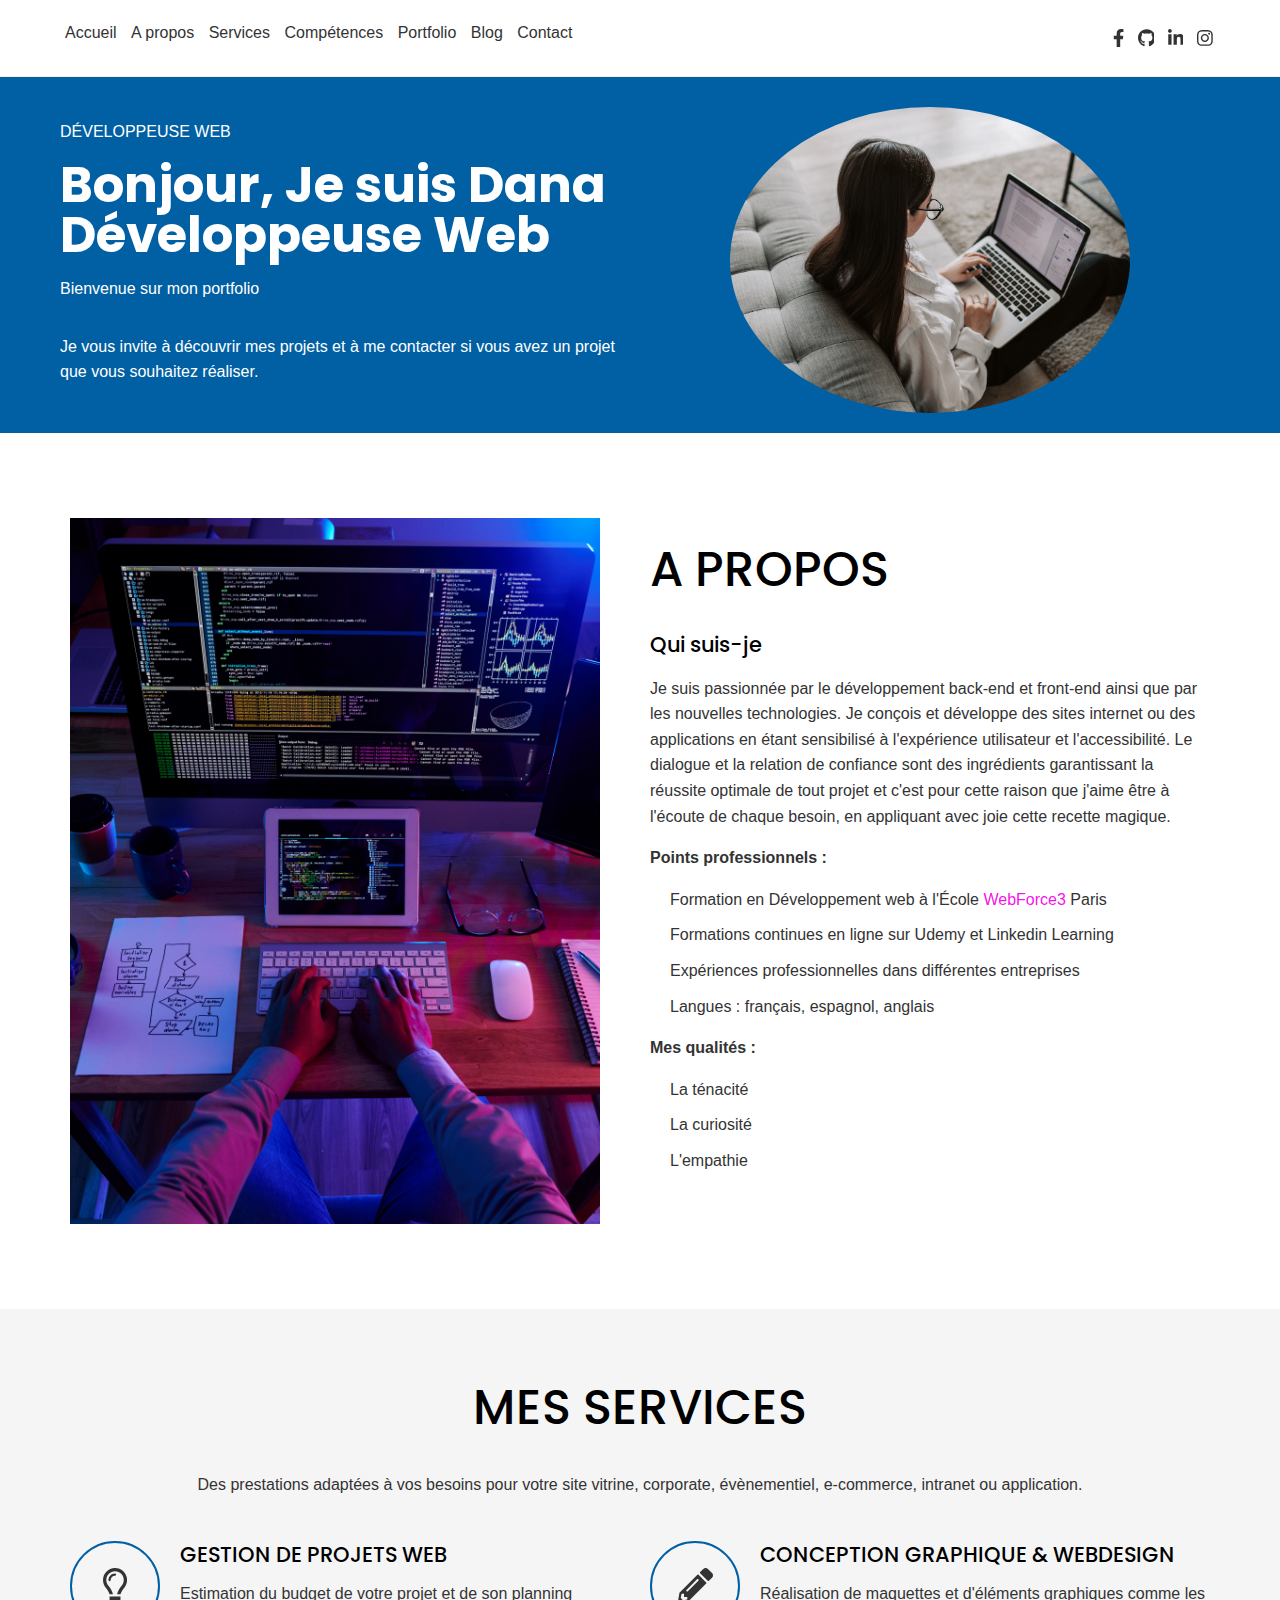
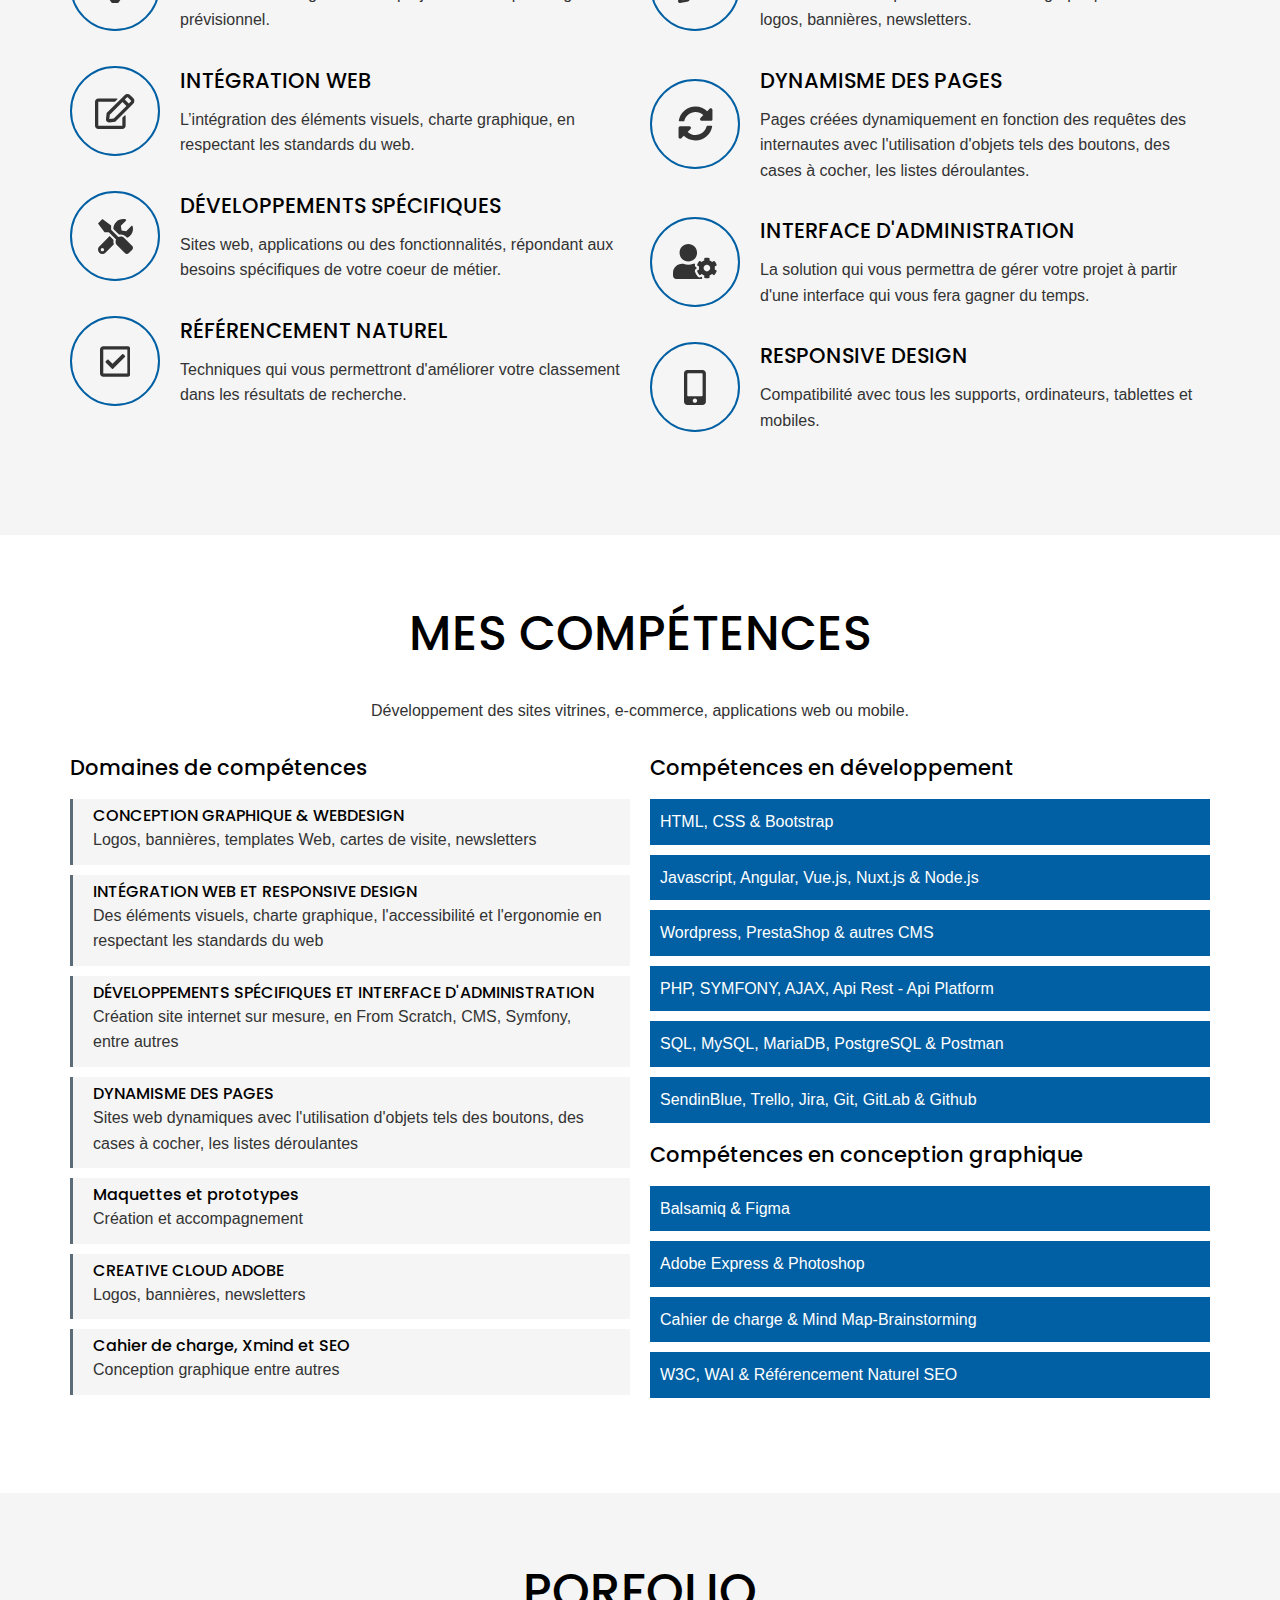
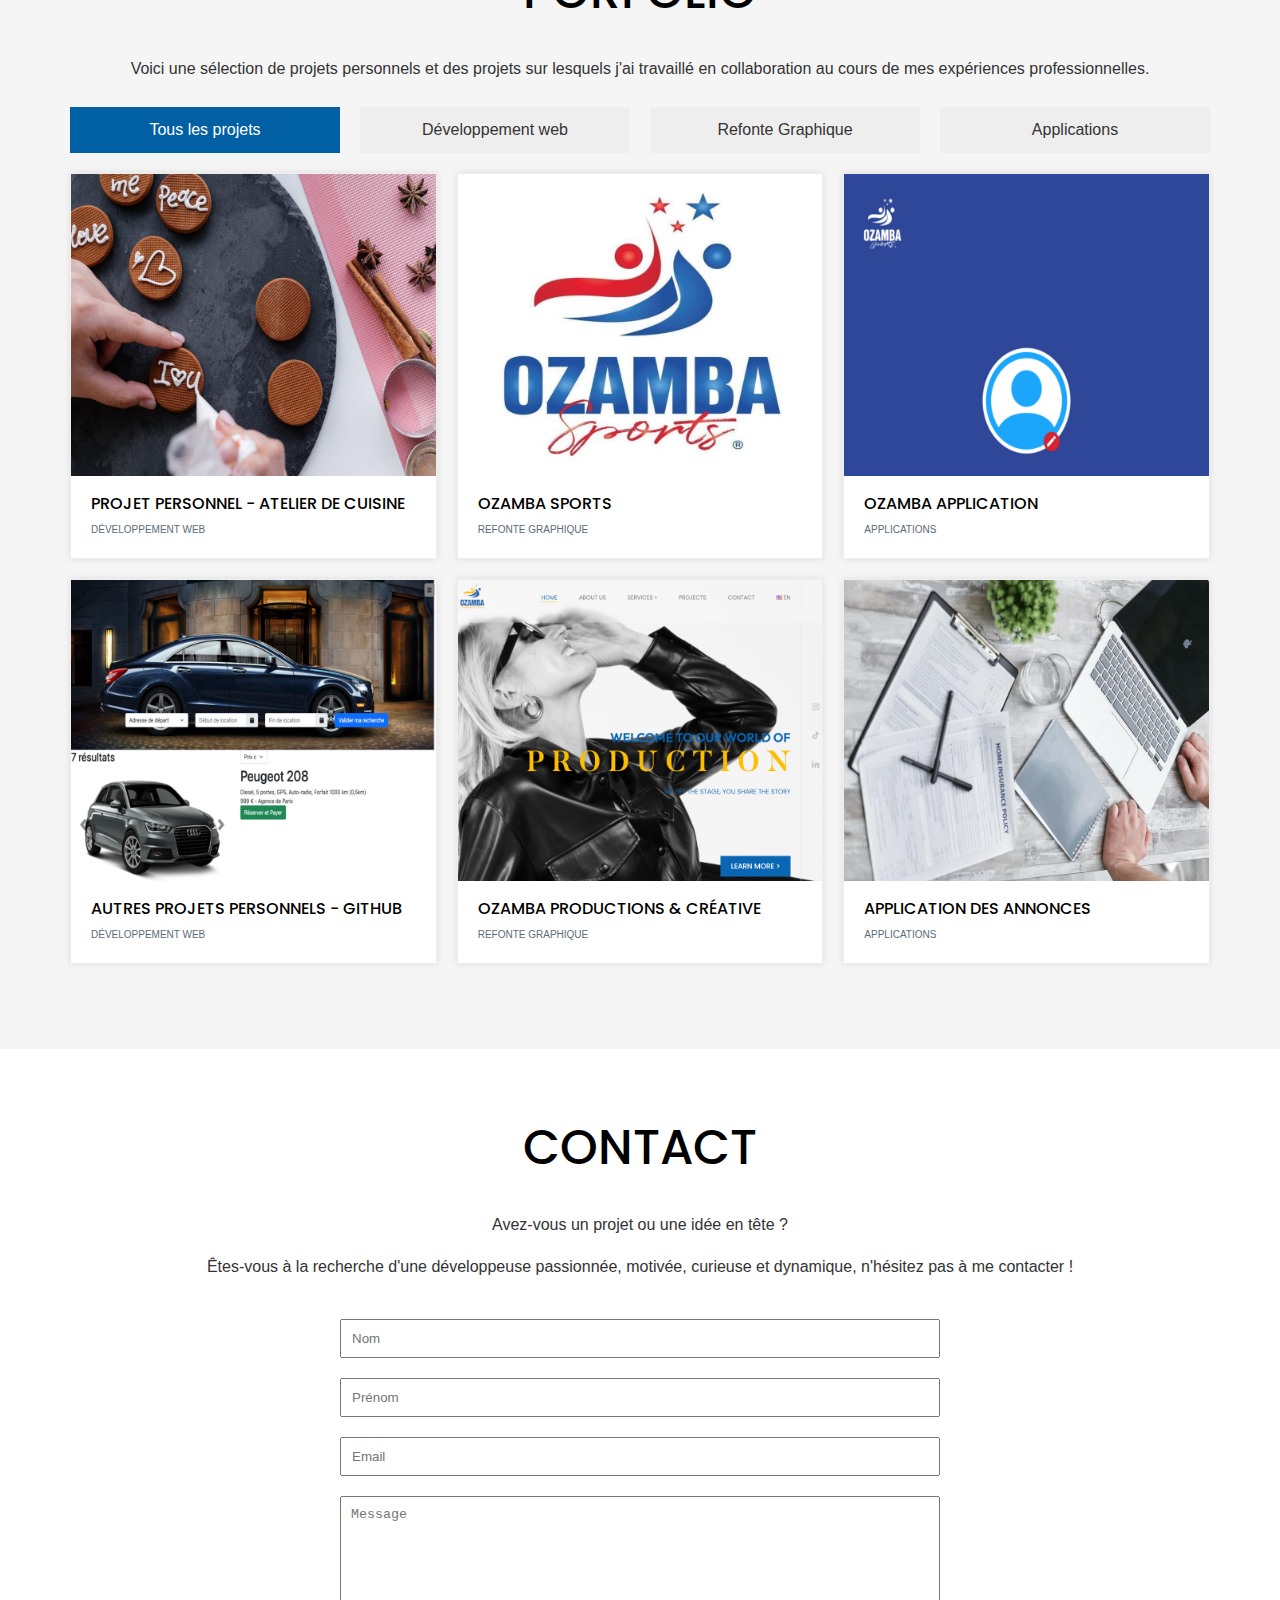
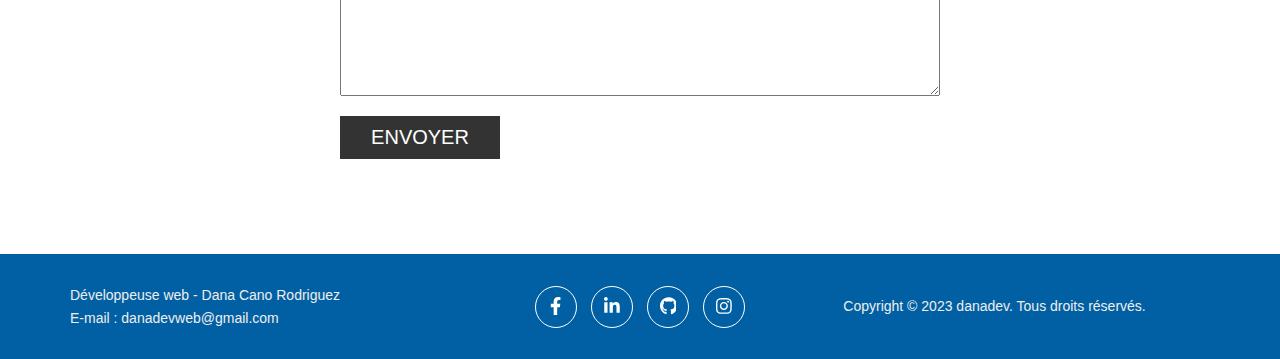
==== commit 0651712a: "button thanks2 commit" ====
--- a/index.html
+++ b/index.html
@@ -11,7 +11,7 @@
     <link href="https://fonts.googleapis.com/css2?family=Poppins:wght@300;500;700&display=swap" rel="stylesheet">
     <script src="https://example.com/fontawesome/v5.15.4/js/all.js" data-auto-a11y="true" ></script>
     <link rel="stylesheet" href="./css/global.css">
-    <script src="./js/global.js" defer></script>
+    <script src="./js/global.js"></script>
 </head>
 <body> 
 <!-- ceci est header -->
@@ -929,7 +929,7 @@
             <p>Êtes-vous à la recherche d'une développeuse passionnée, motivée, curieuse et dynamique, n'hésitez pas à me contacter !</p>
           </div>
     
-          <form action="https://formsubmit.co/danadevweb@gmail.com" method="POST" class="form">
+          <form action="https://formsubmit.co/99eb04dc6701e68ff6184bd4e4ae6e1d" method="POST" class="form">
     
             <input type="hidden" name="_captcha" value="false">
             <input type="text" name="_honey" style="display:none">
--- a/css/global.css
+++ b/css/global.css
@@ -104,6 +104,15 @@
     padding: 1rem;
   }
 
+  .bouton a {
+    display:block;
+    width:150px;
+    line-height:50px;
+    text-align:center;
+    background-color: #0160a3;
+    color:white;
+    text-decoration:none;
+  }
 
   
   @media screen and (min-width:750px) {
@@ -541,6 +550,7 @@
     opacity: 1;
     transition: all 1s ease;
   }
+
   
   @media screen and (max-width:749px) {
     .portfolio a {
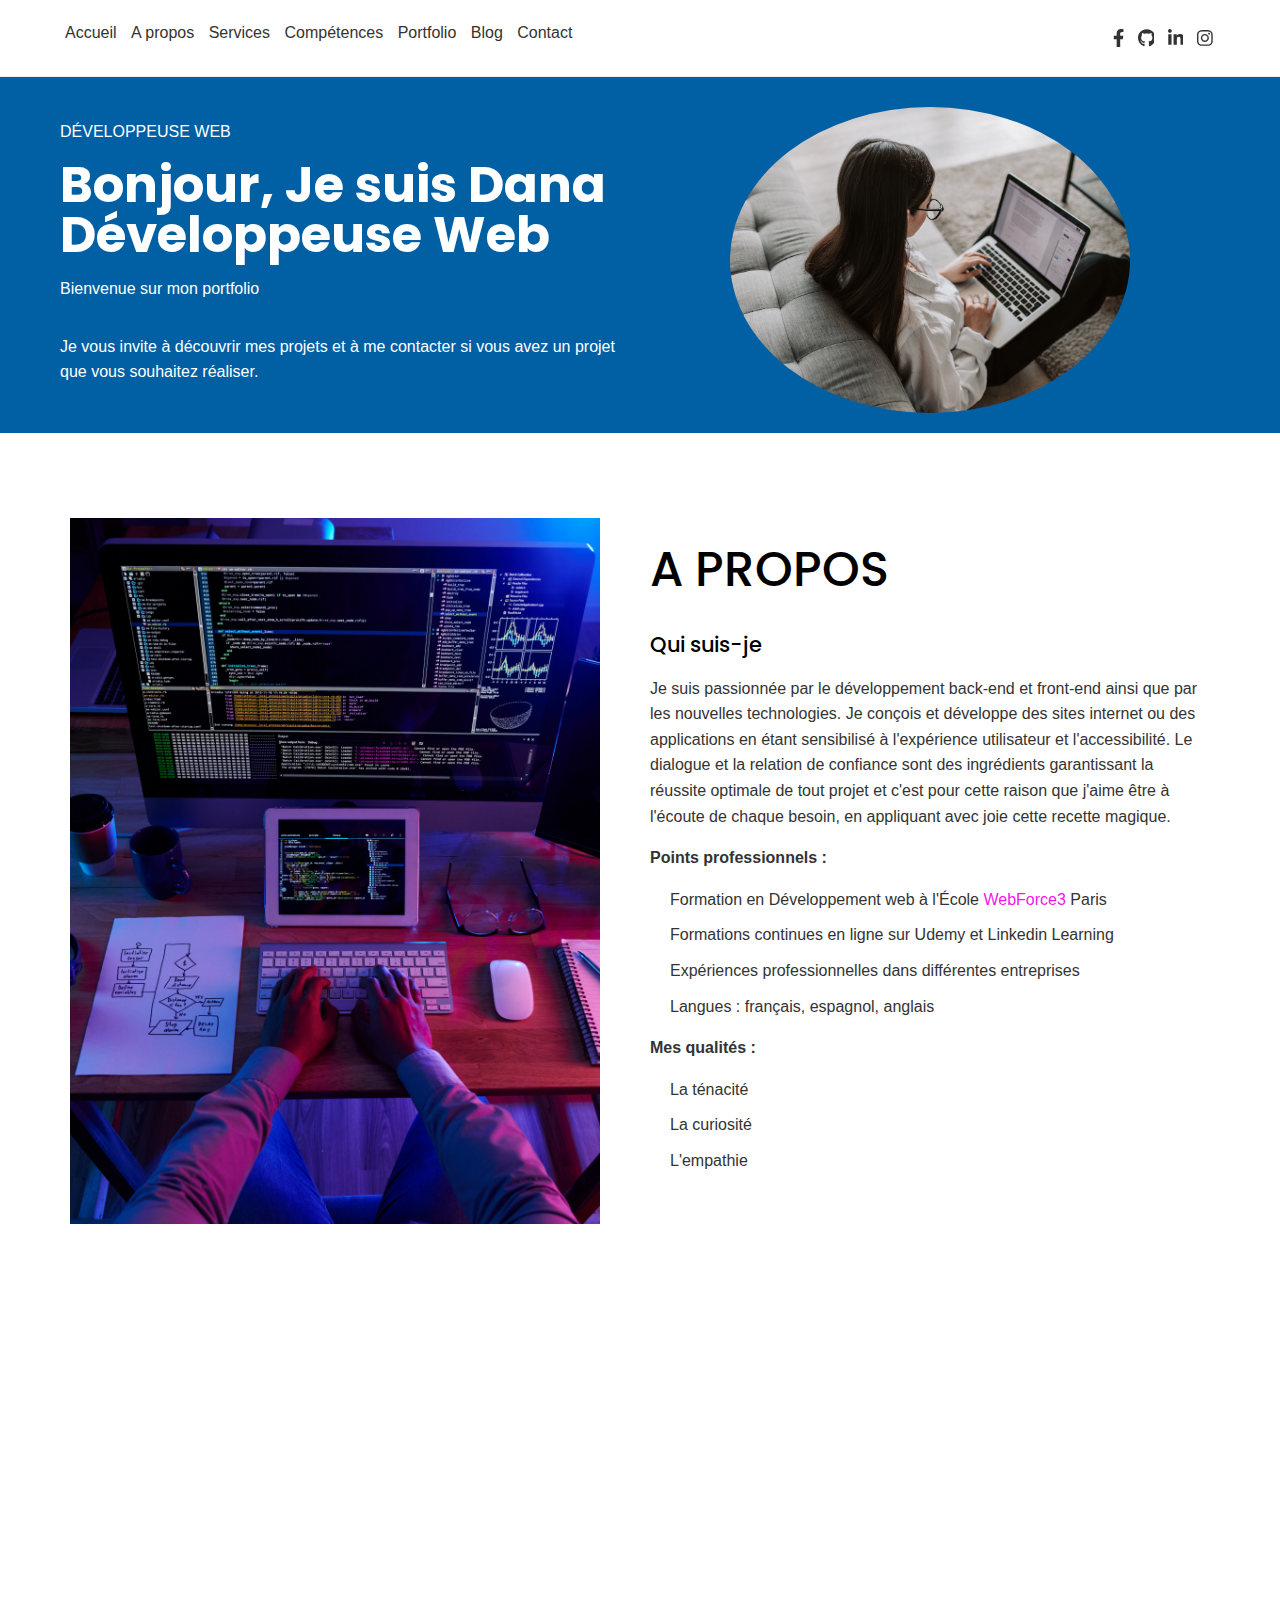
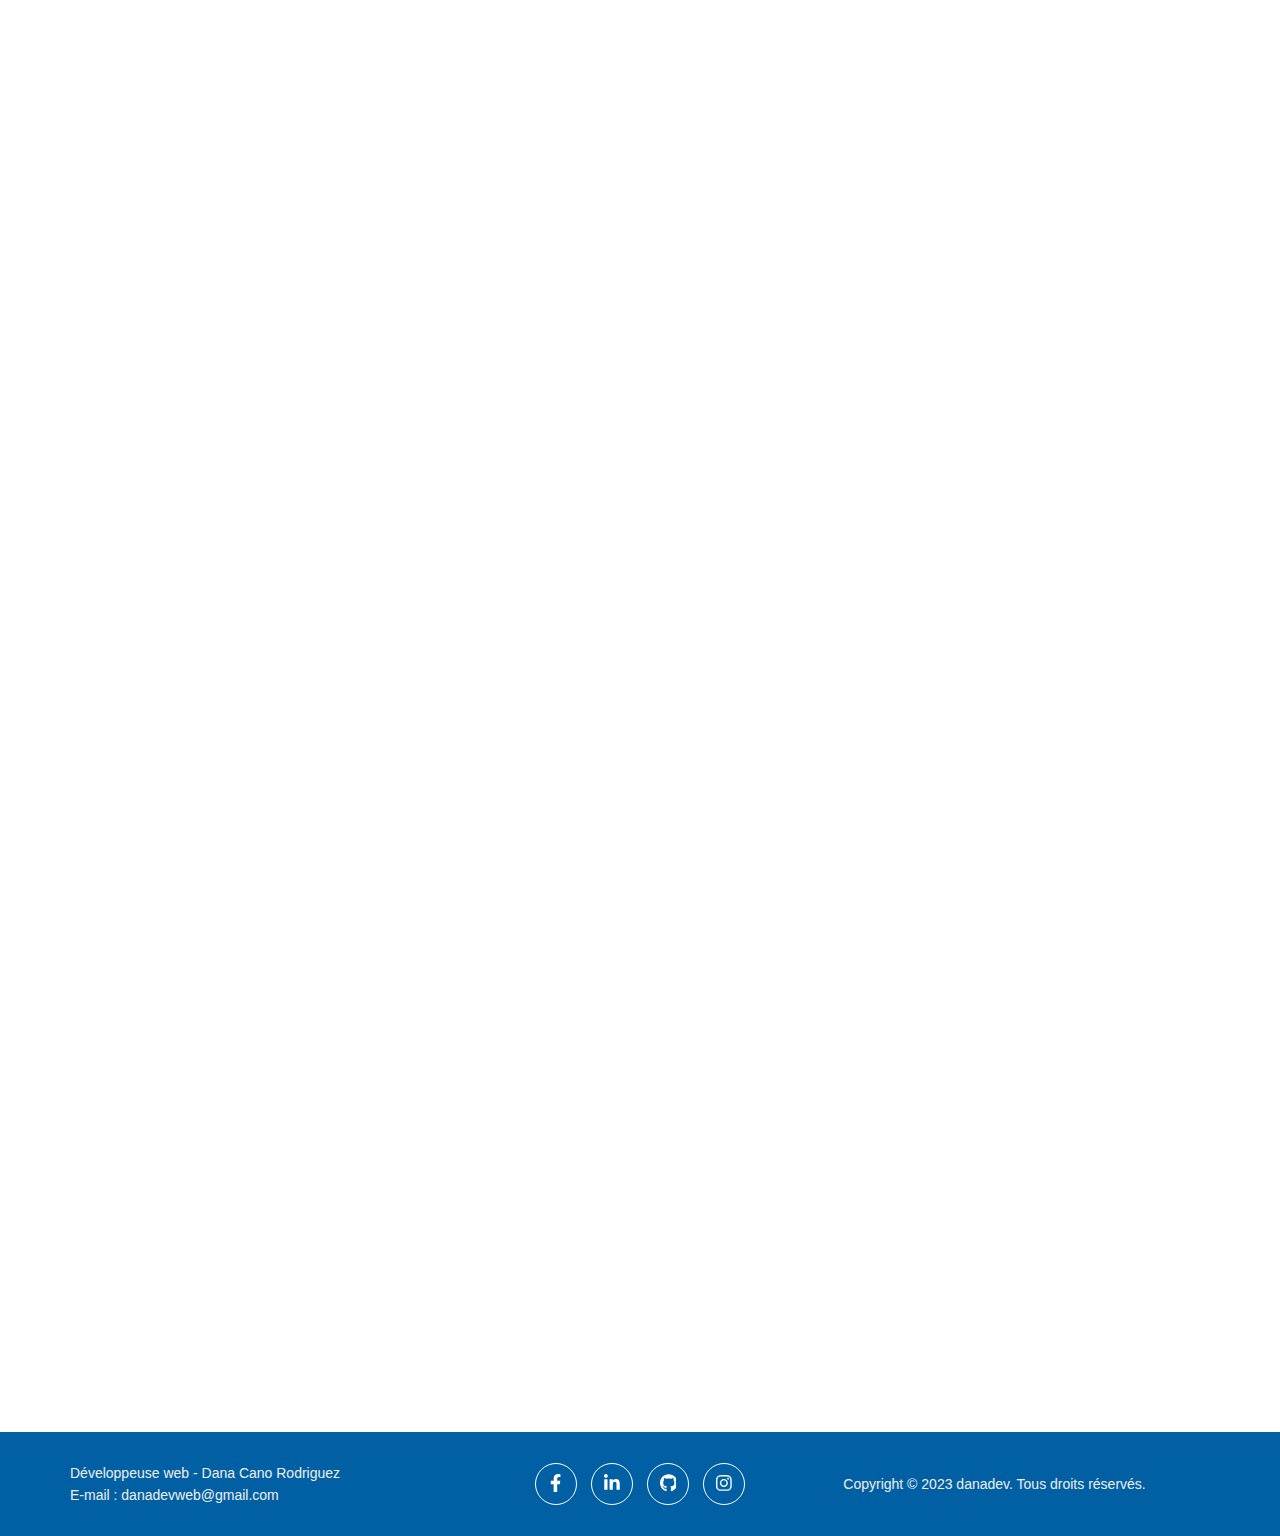
==== commit d53cd82d: "js2 commit" ====
--- a/index.html
+++ b/index.html
@@ -1,4 +1,5 @@
 <html lang="fr">
+
 <head>
     <meta charset="UTF-8">
     <meta http-equiv="X-UA-Compatible" content="IE=edge">
@@ -9,76 +10,69 @@
     <link rel="preconnect" href="https://fonts.googleapis.com">
     <link rel="preconnect" href="https://fonts.gstatic.com" crossorigin>
     <link href="https://fonts.googleapis.com/css2?family=Poppins:wght@300;500;700&display=swap" rel="stylesheet">
-    <script src="https://example.com/fontawesome/v5.15.4/js/all.js" data-auto-a11y="true" ></script>
+    <script src="https://example.com/fontawesome/v5.15.4/js/all.js" data-auto-a11y="true"></script>
     <link rel="stylesheet" href="./css/global.css">
-    <script src="./js/global.js"></script>
+    <script src="./js/global.js" defer></script>
 </head>
-<body> 
-<!-- ceci est header -->
+
+<body>
+    <!-- ceci est header -->
     <header class="header">
         <div class="container d-flex">
-          <nav class="navbar">
-            <ul class="menu list-unstyled">
-              <li><a href="#hero">Accueil</a></li>
-              <li><a href="#about">A propos</a></li>
-              <li><a href="#services">Services</a></li>
-              <li><a href="#skills">Compétences</a></li>
-              <li><a href="#portfolio">Portfolio</a></li>
-              <li><a href="/blog">Blog</a></li>
-              <li><a href="#contact">Contact</a></li>
-            </ul>
-          </nav>
-          <div class="right">
-            <ul class="socials list-unstyled">
-              <li>
-                <a href="https://www.facebook.com/dana.developpeuseweb/" target="_blank">
-                  <svg aria-hidden="true" class="icon facebook" focusable="false" data-prefix="fab" data-icon="facebook-f"
-                    class="svg-inline--fa fa-facebook-f fa-w-10" role="img" xmlns="http://www.w3.org/2000/svg"
-                    viewBox="0 0 320 512">
+            <nav class="navbar">
+                <ul class="menu list-unstyled">
+                    <li><a href="#hero">Accueil</a></li>
+                    <li><a href="#about">A propos</a></li>
+                    <li><a href="#services">Services</a></li>
+                    <li><a href="#skills">Compétences</a></li>
+                    <li><a href="#portfolio">Portfolio</a></li>
+                    <li><a href="/blog">Blog</a></li>
+                    <li><a href="#contact">Contact</a></li>
+                </ul>
+            </nav>
+            <div class="right">
+                <ul class="socials list-unstyled">
+                    <li>
+                        <a href="https://www.facebook.com/dana.developpeuseweb/" target="_blank">
+                            <svg aria-hidden="true" class="icon facebook" focusable="false" data-prefix="fab" data-icon="facebook-f" class="svg-inline--fa fa-facebook-f fa-w-10" role="img" xmlns="http://www.w3.org/2000/svg" viewBox="0 0 320 512">
                     <path fill="currentColor"
                       d="M279.14 288l14.22-92.66h-88.91v-60.13c0-25.35 12.42-50.06 52.24-50.06h40.42V6.26S260.43 0 225.36 0c-73.22 0-121.08 44.38-121.08 124.72v70.62H22.89V288h81.39v224h100.17V288z">
                     </path>
                   </svg>
-                </a>
-              </li>
-              <li>
-                <a href="https://github.com/DanaCano?tab=repositories" target="_blank">
-                  <svg aria-hidden="true" class="icon github" focusable="false" data-prefix="fab" data-icon="github"
-                    class="svg-inline--fa fa-github fa-w-14" role="img" xmlns="http://www.w3.org/2000/svg"
-                    viewBox="0 0 448 512">
+                        </a>
+                    </li>
+                    <li>
+                        <a href="https://github.com/DanaCano?tab=repositories" target="_blank">
+                            <svg aria-hidden="true" class="icon github" focusable="false" data-prefix="fab" data-icon="github" class="svg-inline--fa fa-github fa-w-14" role="img" xmlns="http://www.w3.org/2000/svg" viewBox="0 0 448 512">
                     <path fill="currentColor" d="M165.9 397.4c0 2-2.3 3.6-5.2 3.6-3.3.3-5.6-1.3-5.6-3.6 0-2 2.3-3.6 5.2-3.6 3-.3 5.6 1.3 5.6 3.6zm-31.1-4.5c-.7 2 1.3 4.3 4.3 4.9 2.6 1 5.6 0 6.2-2s-1.3-4.3-4.3-5.2c-2.6-.7-5.5.3-6.2 2.3zm44.2-1.7c-2.9.7-4.9 2.6-4.6 4.9.3 2 2.9 3.3 5.9 2.6 2.9-.7 4.9-2.6 4.6-4.6-.3-1.9-3-3.2-5.9-2.9zM244.8 8C106.1 8 0 113.3 0 252c0 110.9 69.8 205.8 169.5 239.2 12.8 2.3 17.3-5.6 17.3-12.1 0-6.2-.3-40.4-.3-61.4 0 0-70 15-84.7-29.8 0 0-11.4-29.1-27.8-36.6 0 0-22.9-15.7 1.6-15.4 0 0 24.9 2 38.6 25.8 21.9 38.6 58.6 27.5 72.9 20.9 2.3-16 8.8-27.1 16-33.7-55.9-6.2-112.3-14.3-112.3-110.5 0-27.5 7.6-41.3 23.6-58.9-2.6-6.5-11.1-33.3 2.6-67.9 20.9-6.5 69 27 69 27 20-5.6 41.5-8.5 62.8-8.5s42.8 2.9 62.8 8.5c0 0 48.1-33.6 69-27 13.7 34.7 5.2 61.4 2.6 67.9 16 17.7 25.8 31.5 25.8 58.9 0 96.5-58.9 104.2-114.8 110.5 9.2 7.9 17 22.9 17 46.4 0 33.7-.3 75.4-.3 83.6 0 6.5 4.6 14.4 17.3 12.1C428.2 457.8 496 362.9 496 252 496 113.3 383.5 8 244.8 8zM97.2 352.9c-1.3 1-1 3.3.7 5.2 1.6 1.6 3.9 2.3 5.2 1 1.3-1 1-3.3-.7-5.2-1.6-1.6-3.9-2.3-5.2-1zm-10.8-8.1c-.7 1.3.3 2.9 2.3 3.9 1.6 1 3.6.7 4.3-.7.7-1.3-.3-2.9-2.3-3.9-2-.6-3.6-.3-4.3.7zm32.4 35.6c-1.6 1.3-1 4.3 1.3 6.2 2.3 2.3 5.2 2.6 6.5 1 1.3-1.3.7-4.3-1.3-6.2-2.2-2.3-5.2-2.6-6.5-1zm-11.4-14.7c-1.6 1-1.6 3.6 0 5.9 1.6 2.3 4.3 3.3 5.6 2.3 1.6-1.3 1.6-3.9 0-6.2-1.4-2.3-4-3.3-5.6-2z">
                     </path>
                   </svg>
-                </a>
-              </li>
-              <li>
-                <a href="https://www.linkedin.com/in/crdana/" target="_blank">
-                  <svg aria-hidden="true" class="icon linkedin" focusable="false" data-prefix="fab" data-icon="linkedin-in"
-                    class="svg-inline--fa fa-linkedin-in fa-w-14" role="img" xmlns="http://www.w3.org/2000/svg"
-                    viewBox="0 0 448 512">
+                        </a>
+                    </li>
+                    <li>
+                        <a href="https://www.linkedin.com/in/crdana/" target="_blank">
+                            <svg aria-hidden="true" class="icon linkedin" focusable="false" data-prefix="fab" data-icon="linkedin-in" class="svg-inline--fa fa-linkedin-in fa-w-14" role="img" xmlns="http://www.w3.org/2000/svg" viewBox="0 0 448 512">
                     <path fill="currentColor"
                       d="M100.28 448H7.4V148.9h92.88zM53.79 108.1C24.09 108.1 0 83.5 0 53.8a53.79 53.79 0 0 1 107.58 0c0 29.7-24.1 54.3-53.79 54.3zM447.9 448h-92.68V302.4c0-34.7-.7-79.2-48.29-79.2-48.29 0-55.69 37.7-55.69 76.7V448h-92.78V148.9h89.08v40.8h1.3c12.4-23.5 42.69-48.3 87.88-48.3 94 0 111.28 61.9 111.28 142.3V448z">
                     </path>
                   </svg>
-                </a>
-              </li>
-              <li>
-                <a href="https://www.instagram.com/danadeveloppeuseweb/" target="_blank">
-                  <svg aria-hidden="true" class="icon insta" focusable="false" data-prefix="fab" data-icon="instagram"
-                    class="svg-inline--fa fa-instagram fa-w-14" role="img" xmlns="http://www.w3.org/2000/svg"
-                    viewBox="0 0 448 512">
+                        </a>
+                    </li>
+                    <li>
+                        <a href="https://www.instagram.com/danadeveloppeuseweb/" target="_blank">
+                            <svg aria-hidden="true" class="icon insta" focusable="false" data-prefix="fab" data-icon="instagram" class="svg-inline--fa fa-instagram fa-w-14" role="img" xmlns="http://www.w3.org/2000/svg" viewBox="0 0 448 512">
                     <path fill="currentColor"
                       d="M224.1 141c-63.6 0-114.9 51.3-114.9 114.9s51.3 114.9 114.9 114.9S339 319.5 339 255.9 287.7 141 224.1 141zm0 189.6c-41.1 0-74.7-33.5-74.7-74.7s33.5-74.7 74.7-74.7 74.7 33.5 74.7 74.7-33.6 74.7-74.7 74.7zm146.4-194.3c0 14.9-12 26.8-26.8 26.8-14.9 0-26.8-12-26.8-26.8s12-26.8 26.8-26.8 26.8 12 26.8 26.8zm76.1 27.2c-1.7-35.9-9.9-67.7-36.2-93.9-26.2-26.2-58-34.4-93.9-36.2-37-2.1-147.9-2.1-184.9 0-35.8 1.7-67.6 9.9-93.9 36.1s-34.4 58-36.2 93.9c-2.1 37-2.1 147.9 0 184.9 1.7 35.9 9.9 67.7 36.2 93.9s58 34.4 93.9 36.2c37 2.1 147.9 2.1 184.9 0 35.9-1.7 67.7-9.9 93.9-36.2 26.2-26.2 34.4-58 36.2-93.9 2.1-37 2.1-147.8 0-184.8zM398.8 388c-7.8 19.6-22.9 34.7-42.6 42.6-29.5 11.7-99.5 9-132.1 9s-102.7 2.6-132.1-9c-19.6-7.8-34.7-22.9-42.6-42.6-11.7-29.5-9-99.5-9-132.1s-2.6-102.7 9-132.1c7.8-19.6 22.9-34.7 42.6-42.6 29.5-11.7 99.5-9 132.1-9s102.7-2.6 132.1 9c19.6 7.8 34.7 22.9 42.6 42.6 11.7 29.5 9 99.5 9 132.1s2.7 102.7-9 132.1z">
                     </path>
                   </svg>
-                </a>
-              </li>
-            </ul>
-            <button class="burger"><span class="bar"></span></button>
-          </div>
+                        </a>
+                    </li>
+                </ul>
+                <button class="burger"><span class="bar"></span></button>
+            </div>
         </div>
     </header>
-      
+
     <section id="hero" class="hero">
         <div class="container">
             <div class="grid">
@@ -86,932 +80,805 @@
                     <span>Développeuse Web</span>
                     <h1 class="title">Bonjour, Je suis Dana Développeuse Web</h1>
                     <p>Bienvenue sur mon portfolio</p>
-                    <p>Je vous invite à découvrir mes projets et à me contacter si 
-                        vous avez un projet que vous souhaitez réaliser.
+                    <p>Je vous invite à découvrir mes projets et à me contacter si vous avez un projet que vous souhaitez réaliser.
                     </p>
                 </div>
                 <div class="hero__item right">
                     <div class="hero__avatar">
-                        <img src="./img/DanaCanoDeveloppeurweb.jpg" width="400" height="400" loading="lazy"
-                        alt="Dana Cano Rodriguez - Développeuse Web ">
+                        <img src="./img/DanaCanoDeveloppeurweb.jpg" width="400" height="400" loading="lazy" alt="Dana Cano Rodriguez - Développeuse Web ">
                     </div>
                 </div>
             </div>
         </div>
     </section>
 
-      <section id="about" class="about">
+    <section id="about" class="about">
         <div class="container">
-          <div class="grid">
-            <div class="grid__item">
-              <img src="./img/developpeur_web.jpg" width="560" height="453" loading="lazy"
-                alt="Dana Cano Rodriguez - Développeuse Web">
-            </div>
-            <div class="grid__item">
-              <h2 class="section-title">A propos</h2>
-              <h3>Qui suis-je</h3>
-              <p>Je suis passionnée par le développement back-end et front-end ainsi que par les nouvelles technologies.
-                Je conçois et développe des sites internet ou des applications en étant sensibilisé à l'expérience utilisateur et l'accessibilité.
-                Le dialogue et la relation de confiance sont des ingrédients garantissant la réussite optimale de tout projet 
-                et c'est pour cette raison que j'aime être à l'écoute de chaque besoin, en appliquant avec joie cette recette magique.
-              </p>
-
-              <strong>
+            <div class="grid">
+                <div class="grid__item">
+                    <img src="./img/developpeur_web.jpg" width="560" height="453" loading="lazy" alt="Dana Cano Rodriguez - Développeuse Web">
+                </div>
+                <div class="grid__item">
+                    <h2 class="section-title">A propos</h2>
+                    <h3>Qui suis-je</h3>
+                    <p>Je suis passionnée par le développement back-end et front-end ainsi que par les nouvelles technologies. Je conçois et développe des sites internet ou des applications en étant sensibilisé à l'expérience utilisateur et l'accessibilité.
+                        Le dialogue et la relation de confiance sont des ingrédients garantissant la réussite optimale de tout projet et c'est pour cette raison que j'aime être à l'écoute de chaque besoin, en appliquant avec joie cette recette magique.
+                    </p>
+
+                    <strong>
                 Points professionnels :
               </strong>
-              <ul>
-                <li>
-                    Formation en Développement web à l'École 
-                    <a href="https://www.wf3.fr/formation/formation-developpeur-web-et-web-mobile/" target="_blank">WebForce3</a> Paris
-                </li>
-                <li>Formations continues en ligne sur Udemy et Linkedin Learning</li>
-                <li>Expériences professionnelles dans différentes entreprises</li>
-                <li>Langues : français, espagnol, anglais</li>
-              </ul>
-
-              <strong>
+                    <ul>
+                        <li>
+                            Formation en Développement web à l'École
+                            <a href="https://www.wf3.fr/formation/formation-developpeur-web-et-web-mobile/" target="_blank">WebForce3</a> Paris
+                        </li>
+                        <li>Formations continues en ligne sur Udemy et Linkedin Learning</li>
+                        <li>Expériences professionnelles dans différentes entreprises</li>
+                        <li>Langues : français, espagnol, anglais</li>
+                    </ul>
+
+                    <strong>
                 Mes qualités :
               </strong>
-              <ul>
-                <li>La ténacité</li>
-                <li>La curiosité</li>
-                <li>L'empathie</li>
-              </ul>
-            </div>
-          </div>
+                    <ul>
+                        <li>La ténacité</li>
+                        <li>La curiosité</li>
+                        <li>L'empathie</li>
+                    </ul>
+                </div>
+            </div>
         </div>
-      </section>
-
-      <section id="services" class="services">
+    </section>
+
+    <section id="services" class="services">
         <div class="container">
-          <div class="section-header">
-            <h2 class="section-title">Mes services</h2>
-            <p>Des prestations adaptées à vos besoins pour votre
-                site vitrine, corporate, évènementiel,
-                e-commerce, intranet ou application.</p>
-          </div>
-          <div class="grid">
-            <div class="grid__item">
-              <div class="service">
-                <div class="service__icon">
-                  <svg aria-hidden="true" focusable="false" data-prefix="far" data-icon="lightbulb"
-                    class="svg-inline--fa fa-lightbulb fa-w-11" role="img" xmlns="http://www.w3.org/2000/svg"
-                    viewBox="0 0 352 512">
+            <div class="section-header">
+                <h2 class="section-title">Mes services</h2>
+                <p>Des prestations adaptées à vos besoins pour votre site vitrine, corporate, évènementiel, e-commerce, intranet ou application.</p>
+            </div>
+            <div class="grid">
+                <div class="grid__item">
+                    <div class="service">
+                        <div class="service__icon">
+                            <svg aria-hidden="true" focusable="false" data-prefix="far" data-icon="lightbulb" class="svg-inline--fa fa-lightbulb fa-w-11" role="img" xmlns="http://www.w3.org/2000/svg" viewBox="0 0 352 512">
                     <path fill="currentColor"
                       d="M176 80c-52.94 0-96 43.06-96 96 0 8.84 7.16 16 16 16s16-7.16 16-16c0-35.3 28.72-64 64-64 8.84 0 16-7.16 16-16s-7.16-16-16-16zM96.06 459.17c0 3.15.93 6.22 2.68 8.84l24.51 36.84c2.97 4.46 7.97 7.14 13.32 7.14h78.85c5.36 0 10.36-2.68 13.32-7.14l24.51-36.84c1.74-2.62 2.67-5.7 2.68-8.84l.05-43.18H96.02l.04 43.18zM176 0C73.72 0 0 82.97 0 176c0 44.37 16.45 84.85 43.56 115.78 16.64 18.99 42.74 58.8 52.42 92.16v.06h48v-.12c-.01-4.77-.72-9.51-2.15-14.07-5.59-17.81-22.82-64.77-62.17-109.67-20.54-23.43-31.52-53.15-31.61-84.14-.2-73.64 59.67-128 127.95-128 70.58 0 128 57.42 128 128 0 30.97-11.24 60.85-31.65 84.14-39.11 44.61-56.42 91.47-62.1 109.46a47.507 47.507 0 0 0-2.22 14.3v.1h48v-.05c9.68-33.37 35.78-73.18 52.42-92.16C335.55 260.85 352 220.37 352 176 352 78.8 273.2 0 176 0z">
                     </path>
                   </svg>
-                </div>
-                <div class="service__content">
-                  <h3>GESTION DE PROJETS WEB</h3>
-                  <p>
-                    Estimation du budget de votre projet et de son planning prévisionnel.
-                  </p>
-                </div>
-              </div>
-    
-              <div class="service">
-                <div class="service__icon">
-                  <svg aria-hidden="true" focusable="false" data-prefix="far" data-icon="edit"
-                    class="svg-inline--fa fa-edit fa-w-18" role="img" xmlns="http://www.w3.org/2000/svg"
-                    viewBox="0 0 576 512">
+                        </div>
+                        <div class="service__content">
+                            <h3>GESTION DE PROJETS WEB</h3>
+                            <p>
+                                Estimation du budget de votre projet et de son planning prévisionnel.
+                            </p>
+                        </div>
+                    </div>
+
+                    <div class="service">
+                        <div class="service__icon">
+                            <svg aria-hidden="true" focusable="false" data-prefix="far" data-icon="edit" class="svg-inline--fa fa-edit fa-w-18" role="img" xmlns="http://www.w3.org/2000/svg" viewBox="0 0 576 512">
                     <path fill="currentColor"
                       d="M402.3 344.9l32-32c5-5 13.7-1.5 13.7 5.7V464c0 26.5-21.5 48-48 48H48c-26.5 0-48-21.5-48-48V112c0-26.5 21.5-48 48-48h273.5c7.1 0 10.7 8.6 5.7 13.7l-32 32c-1.5 1.5-3.5 2.3-5.7 2.3H48v352h352V350.5c0-2.1.8-4.1 2.3-5.6zm156.6-201.8L296.3 405.7l-90.4 10c-26.2 2.9-48.5-19.2-45.6-45.6l10-90.4L432.9 17.1c22.9-22.9 59.9-22.9 82.7 0l43.2 43.2c22.9 22.9 22.9 60 .1 82.8zM460.1 174L402 115.9 216.2 301.8l-7.3 65.3 65.3-7.3L460.1 174zm64.8-79.7l-43.2-43.2c-4.1-4.1-10.8-4.1-14.8 0L436 82l58.1 58.1 30.9-30.9c4-4.2 4-10.8-.1-14.9z">
                     </path>
                   </svg>
-                </div>
-                <div class="service__content">
-                  <h3>INTÉGRATION WEB</h3>
-                  <p>
-                    L’intégration des éléments visuels, charte graphique, en respectant les standards du web.
-                  </p>
-                </div>
-              </div>
-    
-              <div class="service">
-                <div class="service__icon">
-                  <svg aria-hidden="true" focusable="false" data-prefix="fas" data-icon="tools"
-                    class="svg-inline--fa fa-tools fa-w-16" role="img" xmlns="http://www.w3.org/2000/svg"
-                    viewBox="0 0 512 512">
+                        </div>
+                        <div class="service__content">
+                            <h3>INTÉGRATION WEB</h3>
+                            <p>
+                                L’intégration des éléments visuels, charte graphique, en respectant les standards du web.
+                            </p>
+                        </div>
+                    </div>
+
+                    <div class="service">
+                        <div class="service__icon">
+                            <svg aria-hidden="true" focusable="false" data-prefix="fas" data-icon="tools" class="svg-inline--fa fa-tools fa-w-16" role="img" xmlns="http://www.w3.org/2000/svg" viewBox="0 0 512 512">
                     <path fill="currentColor"
                       d="M501.1 395.7L384 278.6c-23.1-23.1-57.6-27.6-85.4-13.9L192 158.1V96L64 0 0 64l96 128h62.1l106.6 106.6c-13.6 27.8-9.2 62.3 13.9 85.4l117.1 117.1c14.6 14.6 38.2 14.6 52.7 0l52.7-52.7c14.5-14.6 14.5-38.2 0-52.7zM331.7 225c28.3 0 54.9 11 74.9 31l19.4 19.4c15.8-6.9 30.8-16.5 43.8-29.5 37.1-37.1 49.7-89.3 37.9-136.7-2.2-9-13.5-12.1-20.1-5.5l-74.4 74.4-67.9-11.3L334 98.9l74.4-74.4c6.6-6.6 3.4-17.9-5.7-20.2-47.4-11.7-99.6.9-136.6 37.9-28.5 28.5-41.9 66.1-41.2 103.6l82.1 82.1c8.1-1.9 16.5-2.9 24.7-2.9zm-103.9 82l-56.7-56.7L18.7 402.8c-25 25-25 65.5 0 90.5s65.5 25 90.5 0l123.6-123.6c-7.6-19.9-9.9-41.6-5-62.7zM64 472c-13.2 0-24-10.8-24-24 0-13.3 10.7-24 24-24s24 10.7 24 24c0 13.2-10.7 24-24 24z">
                     </path>
                   </svg>
-                </div>
-                <div class="service__content">
-                  <h3>DÉVELOPPEMENTS SPÉCIFIQUES</h3>
-                  <p>
-                    Sites web, applications ou des fonctionnalités, 
-                    répondant aux besoins spécifiques de votre coeur de métier.
-                  </p>
-                </div>
-              </div>
-    
-              <div class="service">
-                <div class="service__icon">
-                  <svg aria-hidden="true" focusable="false" data-prefix="far" data-icon="check-square"
-                    class="svg-inline--fa fa-check-square fa-w-14" role="img" xmlns="http://www.w3.org/2000/svg"
-                    viewBox="0 0 448 512">
+                        </div>
+                        <div class="service__content">
+                            <h3>DÉVELOPPEMENTS SPÉCIFIQUES</h3>
+                            <p>
+                                Sites web, applications ou des fonctionnalités, répondant aux besoins spécifiques de votre coeur de métier.
+                            </p>
+                        </div>
+                    </div>
+
+                    <div class="service">
+                        <div class="service__icon">
+                            <svg aria-hidden="true" focusable="false" data-prefix="far" data-icon="check-square" class="svg-inline--fa fa-check-square fa-w-14" role="img" xmlns="http://www.w3.org/2000/svg" viewBox="0 0 448 512">
                     <path fill="currentColor"
                       d="M400 32H48C21.49 32 0 53.49 0 80v352c0 26.51 21.49 48 48 48h352c26.51 0 48-21.49 48-48V80c0-26.51-21.49-48-48-48zm0 400H48V80h352v352zm-35.864-241.724L191.547 361.48c-4.705 4.667-12.303 4.637-16.97-.068l-90.781-91.516c-4.667-4.705-4.637-12.303.069-16.971l22.719-22.536c4.705-4.667 12.303-4.637 16.97.069l59.792 60.277 141.352-140.216c4.705-4.667 12.303-4.637 16.97.068l22.536 22.718c4.667 4.706 4.637 12.304-.068 16.971z">
                     </path>
                   </svg>
-                </div>
-                <div class="service__content">
-                  <h3>RÉFÉRENCEMENT NATUREL</h3>
-                  <p>
-                    Techniques qui vous permettront d'améliorer votre classement
-                    dans les résultats de recherche.
-                  </p>
-                </div>
-              </div>
-            </div>
-            <div class="grid__item">
-              <div class="service">
-                <div class="service__icon">
-                  <svg aria-hidden="true" focusable="false" data-prefix="fas" data-icon="pencil-alt"
-                    class="svg-inline--fa fa-pencil-alt fa-w-16" role="img" xmlns="http://www.w3.org/2000/svg"
-                    viewBox="0 0 512 512">
+                        </div>
+                        <div class="service__content">
+                            <h3>RÉFÉRENCEMENT NATUREL</h3>
+                            <p>
+                                Techniques qui vous permettront d'améliorer votre classement dans les résultats de recherche.
+                            </p>
+                        </div>
+                    </div>
+                </div>
+                <div class="grid__item">
+                    <div class="service">
+                        <div class="service__icon">
+                            <svg aria-hidden="true" focusable="false" data-prefix="fas" data-icon="pencil-alt" class="svg-inline--fa fa-pencil-alt fa-w-16" role="img" xmlns="http://www.w3.org/2000/svg" viewBox="0 0 512 512">
                     <path fill="currentColor"
                       d="M497.9 142.1l-46.1 46.1c-4.7 4.7-12.3 4.7-17 0l-111-111c-4.7-4.7-4.7-12.3 0-17l46.1-46.1c18.7-18.7 49.1-18.7 67.9 0l60.1 60.1c18.8 18.7 18.8 49.1 0 67.9zM284.2 99.8L21.6 362.4.4 483.9c-2.9 16.4 11.4 30.6 27.8 27.8l121.5-21.3 262.6-262.6c4.7-4.7 4.7-12.3 0-17l-111-111c-4.8-4.7-12.4-4.7-17.1 0zM124.1 339.9c-5.5-5.5-5.5-14.3 0-19.8l154-154c5.5-5.5 14.3-5.5 19.8 0s5.5 14.3 0 19.8l-154 154c-5.5 5.5-14.3 5.5-19.8 0zM88 424h48v36.3l-64.5 11.3-31.1-31.1L51.7 376H88v48z">
                     </path>
                   </svg>
-                </div>
-                <div class="service__content">
-                  <h3>CONCEPTION GRAPHIQUE & WEBDESIGN</h3>
-                  <p>
-                    Réalisation de maquettes et d'éléments graphiques comme les logos, bannières, newsletters.
-                  </p>
-                </div>
-              </div>
-    
-              <div class="service">
-                <div class="service__icon">
-                  <svg aria-hidden="true" focusable="false" data-prefix="fas" data-icon="sync-alt"
-                    class="svg-inline--fa fa-sync-alt fa-w-16" role="img" xmlns="http://www.w3.org/2000/svg"
-                    viewBox="0 0 512 512">
+                        </div>
+                        <div class="service__content">
+                            <h3>CONCEPTION GRAPHIQUE & WEBDESIGN</h3>
+                            <p>
+                                Réalisation de maquettes et d'éléments graphiques comme les logos, bannières, newsletters.
+                            </p>
+                        </div>
+                    </div>
+
+                    <div class="service">
+                        <div class="service__icon">
+                            <svg aria-hidden="true" focusable="false" data-prefix="fas" data-icon="sync-alt" class="svg-inline--fa fa-sync-alt fa-w-16" role="img" xmlns="http://www.w3.org/2000/svg" viewBox="0 0 512 512">
                     <path fill="currentColor"
                       d="M370.72 133.28C339.458 104.008 298.888 87.962 255.848 88c-77.458.068-144.328 53.178-162.791 126.85-1.344 5.363-6.122 9.15-11.651 9.15H24.103c-7.498 0-13.194-6.807-11.807-14.176C33.933 94.924 134.813 8 256 8c66.448 0 126.791 26.136 171.315 68.685L463.03 40.97C478.149 25.851 504 36.559 504 57.941V192c0 13.255-10.745 24-24 24H345.941c-21.382 0-32.09-25.851-16.971-40.971l41.75-41.749zM32 296h134.059c21.382 0 32.09 25.851 16.971 40.971l-41.75 41.75c31.262 29.273 71.835 45.319 114.876 45.28 77.418-.07 144.315-53.144 162.787-126.849 1.344-5.363 6.122-9.15 11.651-9.15h57.304c7.498 0 13.194 6.807 11.807 14.176C478.067 417.076 377.187 504 256 504c-66.448 0-126.791-26.136-171.315-68.685L48.97 471.03C33.851 486.149 8 475.441 8 454.059V320c0-13.255 10.745-24 24-24z">
                     </path>
                   </svg>
-                </div>
-                <div class="service__content">
-                  <h3>DYNAMISME DES PAGES</h3>
-                  <p>
-                    Pages créées dynamiquement en fonction des requêtes des 
-                    internautes avec l'utilisation d'objets tels des boutons, 
-                    des cases à cocher, les listes déroulantes.
-                  </p>
-                </div>
-              </div>
-    
-              <div class="service">
-                <div class="service__icon">
-                  <svg aria-hidden="true" focusable="false" data-prefix="fas" data-icon="user-cog"
-                    class="svg-inline--fa fa-user-cog fa-w-20" role="img" xmlns="http://www.w3.org/2000/svg"
-                    viewBox="0 0 640 512">
+                        </div>
+                        <div class="service__content">
+                            <h3>DYNAMISME DES PAGES</h3>
+                            <p>
+                                Pages créées dynamiquement en fonction des requêtes des internautes avec l'utilisation d'objets tels des boutons, des cases à cocher, les listes déroulantes.
+                            </p>
+                        </div>
+                    </div>
+
+                    <div class="service">
+                        <div class="service__icon">
+                            <svg aria-hidden="true" focusable="false" data-prefix="fas" data-icon="user-cog" class="svg-inline--fa fa-user-cog fa-w-20" role="img" xmlns="http://www.w3.org/2000/svg" viewBox="0 0 640 512">
                     <path fill="currentColor"
                       d="M610.5 373.3c2.6-14.1 2.6-28.5 0-42.6l25.8-14.9c3-1.7 4.3-5.2 3.3-8.5-6.7-21.6-18.2-41.2-33.2-57.4-2.3-2.5-6-3.1-9-1.4l-25.8 14.9c-10.9-9.3-23.4-16.5-36.9-21.3v-29.8c0-3.4-2.4-6.4-5.7-7.1-22.3-5-45-4.8-66.2 0-3.3.7-5.7 3.7-5.7 7.1v29.8c-13.5 4.8-26 12-36.9 21.3l-25.8-14.9c-2.9-1.7-6.7-1.1-9 1.4-15 16.2-26.5 35.8-33.2 57.4-1 3.3.4 6.8 3.3 8.5l25.8 14.9c-2.6 14.1-2.6 28.5 0 42.6l-25.8 14.9c-3 1.7-4.3 5.2-3.3 8.5 6.7 21.6 18.2 41.1 33.2 57.4 2.3 2.5 6 3.1 9 1.4l25.8-14.9c10.9 9.3 23.4 16.5 36.9 21.3v29.8c0 3.4 2.4 6.4 5.7 7.1 22.3 5 45 4.8 66.2 0 3.3-.7 5.7-3.7 5.7-7.1v-29.8c13.5-4.8 26-12 36.9-21.3l25.8 14.9c2.9 1.7 6.7 1.1 9-1.4 15-16.2 26.5-35.8 33.2-57.4 1-3.3-.4-6.8-3.3-8.5l-25.8-14.9zM496 400.5c-26.8 0-48.5-21.8-48.5-48.5s21.8-48.5 48.5-48.5 48.5 21.8 48.5 48.5-21.7 48.5-48.5 48.5zM224 256c70.7 0 128-57.3 128-128S294.7 0 224 0 96 57.3 96 128s57.3 128 128 128zm201.2 226.5c-2.3-1.2-4.6-2.6-6.8-3.9l-7.9 4.6c-6 3.4-12.8 5.3-19.6 5.3-10.9 0-21.4-4.6-28.9-12.6-18.3-19.8-32.3-43.9-40.2-69.6-5.5-17.7 1.9-36.4 17.9-45.7l7.9-4.6c-.1-2.6-.1-5.2 0-7.8l-7.9-4.6c-16-9.2-23.4-28-17.9-45.7.9-2.9 2.2-5.8 3.2-8.7-3.8-.3-7.5-1.2-11.4-1.2h-16.7c-22.2 10.2-46.9 16-72.9 16s-50.6-5.8-72.9-16h-16.7C60.2 288 0 348.2 0 422.4V464c0 26.5 21.5 48 48 48h352c10.1 0 19.5-3.2 27.2-8.5-1.2-3.8-2-7.7-2-11.8v-9.2z">
                     </path>
                   </svg>
-                </div>
-                <div class="service__content">
-                  <h3>INTERFACE D'ADMINISTRATION</h3>
-                  <p>
-                    La solution qui vous permettra de gérer votre projet à partir d'une 
-                    interface qui vous fera gagner du temps.
-                  </p>
-                </div>
-              </div>
-    
-              <div class="service">
-                <div class="service__icon">
-                  <svg aria-hidden="true" focusable="false" data-prefix="fas" data-icon="mobile-alt"
-                    class="svg-inline--fa fa-mobile-alt fa-w-10" role="img" xmlns="http://www.w3.org/2000/svg"
-                    viewBox="0 0 320 512">
+                        </div>
+                        <div class="service__content">
+                            <h3>INTERFACE D'ADMINISTRATION</h3>
+                            <p>
+                                La solution qui vous permettra de gérer votre projet à partir d'une interface qui vous fera gagner du temps.
+                            </p>
+                        </div>
+                    </div>
+
+                    <div class="service">
+                        <div class="service__icon">
+                            <svg aria-hidden="true" focusable="false" data-prefix="fas" data-icon="mobile-alt" class="svg-inline--fa fa-mobile-alt fa-w-10" role="img" xmlns="http://www.w3.org/2000/svg" viewBox="0 0 320 512">
                     <path fill="currentColor"
                       d="M272 0H48C21.5 0 0 21.5 0 48v416c0 26.5 21.5 48 48 48h224c26.5 0 48-21.5 48-48V48c0-26.5-21.5-48-48-48zM160 480c-17.7 0-32-14.3-32-32s14.3-32 32-32 32 14.3 32 32-14.3 32-32 32zm112-108c0 6.6-5.4 12-12 12H60c-6.6 0-12-5.4-12-12V60c0-6.6 5.4-12 12-12h200c6.6 0 12 5.4 12 12v312z">
                     </path>
                   </svg>
-                </div>
-                <div class="service__content">
-                  <h3>RESPONSIVE DESIGN</h3>
-                  <p>
-                    Compatibilité avec tous les supports, ordinateurs, tablettes et mobiles.
-                  </p>
-                </div>
-              </div>
-            </div>
-          </div>
+                        </div>
+                        <div class="service__content">
+                            <h3>RESPONSIVE DESIGN</h3>
+                            <p>
+                                Compatibilité avec tous les supports, ordinateurs, tablettes et mobiles.
+                            </p>
+                        </div>
+                    </div>
+                </div>
+            </div>
         </div>
-    
-      </section>
-      <section id="skills" class="skills">
+
+    </section>
+    <section id="skills" class="skills">
         <div class="container">
-          <div class="section-header">
-            <h2 class="section-title">Mes compétences</h2>
-            <p>Développement des sites vitrines, e-commerce, applications web ou mobile.</p>
-          </div>
-          <div class="grid">
-            <div class="grid__item">
-              <h3>Domaines de compétences</h3>
-              <ul class="list-unstyled">
-                <li>
-                  <h4>CONCEPTION GRAPHIQUE & WEBDESIGN</h4>
-                  <p>Logos, bannières, templates Web, cartes de visite, newsletters</p>
+            <div class="section-header">
+                <h2 class="section-title">Mes compétences</h2>
+                <p>Développement des sites vitrines, e-commerce, applications web ou mobile.</p>
+            </div>
+            <div class="grid">
+                <div class="grid__item">
+                    <h3>Domaines de compétences</h3>
+                    <ul class="list-unstyled">
+                        <li>
+                            <h4>CONCEPTION GRAPHIQUE & WEBDESIGN</h4>
+                            <p>Logos, bannières, templates Web, cartes de visite, newsletters</p>
+                        </li>
+                        <li>
+                            <h4>INTÉGRATION WEB ET RESPONSIVE DESIGN</h4>
+                            <p>Des éléments visuels, charte graphique, l'accessibilité et l'ergonomie en respectant les standards du web</p>
+                        </li>
+                        <li>
+                            <h4>DÉVELOPPEMENTS SPÉCIFIQUES ET INTERFACE D'ADMINISTRATION</h4>
+                            <p>Création site internet sur mesure, en From Scratch, CMS, Symfony, entre autres</p>
+                        </li>
+                        <li>
+                            <h4>DYNAMISME DES PAGES</h4>
+                            <p>Sites web dynamiques avec l'utilisation d'objets tels des boutons, des cases à cocher, les listes déroulantes</p>
+                        </li>
+                        <li>
+                            <h4>Maquettes et prototypes</h4>
+                            <p>Création et accompagnement</p>
+                        </li>
+                        <li>
+                            <h4>CREATIVE CLOUD ADOBE</h4>
+                            <p>Logos, bannières, newsletters</p>
+                        </li>
+                        <li>
+                            <h4>Cahier de charge, Xmind et SEO</h4>
+                            <p>Conception graphique entre autres</p>
+                        </li>
+                    </ul>
+                </div>
+                <div class="grid__item">
+                    <h3>Compétences en développement</h3>
+                    <div class="progressbar">
+                        <div class="bar" data-width="95">HTML, CSS & Bootstrap</div>
+                    </div>
+                    <div class="progressbar">
+                        <div class="bar" data-width="90">Javascript, Angular, Vue.js, Nuxt.js & Node.js</div>
+                    </div>
+                    <div class="progressbar">
+                        <div class="bar" data-width="85">Wordpress, PrestaShop & autres CMS</div>
+                    </div>
+                    <div class="progressbar">
+                        <div class="bar" data-width="90">PHP, SYMFONY, AJAX, Api Rest - Api Platform</div>
+                    </div>
+                    <div class="progressbar">
+                        <div class="bar" data-width="85">SQL, MySQL, MariaDB, PostgreSQL & Postman</div>
+                    </div>
+                    <div class="progressbar">
+                        <div class="bar" data-width="75">SendinBlue, Trello, Jira, Git, GitLab & Github</div>
+                    </div>
+                    <h3>Compétences en conception graphique</h3>
+                    <div class="progressbar">
+                        <div class="bar" data-width="90">Balsamiq & Figma</div>
+                    </div>
+                    <div class="progressbar">
+                        <div class="bar" data-width="80">Adobe Express & Photoshop</div>
+                    </div>
+                    <div class="progressbar">
+                        <div class="bar" data-width="75">Cahier de charge & Mind Map-Brainstorming</div>
+                    </div>
+                    <div class="progressbar">
+                        <div class="bar" data-width="65">W3C, WAI & Référencement Naturel SEO</div>
+                    </div>
+                </div>
+            </div>
+        </div>
+
+    </section>
+    <section id="portfolio" class="portfolio">
+        <div class="container">
+            <div class="section-header">
+                <h2 class="section-title">Porfolio</h2>
+                <p>Voici une sélection de projets personnels et des projets sur lesquels j'ai travaillé en collaboration au cours de mes expériences professionnelles.</p>
+            </div>
+            <ul class="grid portfolio-filters list-unstyled">
+                <li class="grid__item">
+                    <a href="#" class="active" data-filter="all">Tous les projets</a>
                 </li>
-                <li>
-                  <h4>INTÉGRATION WEB ET RESPONSIVE DESIGN</h4>
-                  <p>Des éléments visuels, charte graphique, l'accessibilité et l'ergonomie en respectant les standards du web</p>
+                <li class="grid__item">
+                    <a href="#" data-filter="web">Développement web</a>
                 </li>
-                <li>
-                  <h4>DÉVELOPPEMENTS SPÉCIFIQUES ET INTERFACE D'ADMINISTRATION</h4>
-                  <p>Création site internet sur mesure, en From Scratch, CMS, Symfony, entre autres</p>
+                <li class="grid__item">
+                    <a href="#" data-filter="design">Refonte Graphique</a>
                 </li>
-                <li>
-                  <h4>DYNAMISME DES PAGES</h4>
-                  <p>Sites web dynamiques avec l'utilisation d'objets tels des boutons, des cases à cocher, les listes déroulantes</p>
+                <li class="grid__item">
+                    <a href="#" data-filter="app">Applications</a>
                 </li>
-                <li>
-                  <h4>Maquettes et prototypes</h4>
-                  <p>Création et accompagnement</p>
-                </li>
-                <li>
-                  <h4>CREATIVE CLOUD ADOBE</h4>
-                  <p>Logos, bannières, newsletters</p>
-                </li>
-                <li>
-                  <h4>Cahier de charge, Xmind et SEO</h4>
-                  <p>Conception graphique entre autres</p>
-                </li>
-              </ul>
-            </div>
-            <div class="grid__item">
-              <h3>Compétences en développement</h3>
-              <div class="progressbar">
-                <div class="bar" data-width="95">HTML, CSS & Bootstrap</div>
-              </div>
-              <div class="progressbar">
-                <div class="bar" data-width="90">Javascript, Angular, Vue.js, Nuxt.js & Node.js</div>
-              </div>
-              <div class="progressbar">
-                <div class="bar" data-width="85">Wordpress, PrestaShop & autres CMS</div>
-              </div>
-              <div class="progressbar">
-                <div class="bar" data-width="90">PHP, SYMFONY, AJAX, Api Rest - Api Platform</div>
-              </div>
-              <div class="progressbar">
-                <div class="bar" data-width="85">SQL, MySQL, MariaDB, PostgreSQL & Postman</div>
-              </div>
-              <div class="progressbar">
-                <div class="bar" data-width="75">SendinBlue, Trello, Jira, Git, GitLab & Github</div>
-              </div>
-              <h3>Compétences en conception graphique</h3>
-              <div class="progressbar">
-                <div class="bar" data-width="90">Balsamiq & Figma</div>
-              </div>
-              <div class="progressbar">
-                <div class="bar" data-width="80">Adobe Express & Photoshop</div>
-              </div>
-              <div class="progressbar">
-                <div class="bar" data-width="75">Cahier de charge & Mind Map-Brainstorming</div>
-              </div>
-              <div class="progressbar">
-                <div class="bar" data-width="65">W3C, WAI & Référencement Naturel SEO</div>
-              </div>
-            </div>
-          </div>
+            </ul>
+            <div class="grid">
+                <div class="grid__item">
+                    <div class="card" data-category="web">
+                        <img src="./img/app_atelier.jpg" loading="lazy" width="365" height="243" alt="photo du projet site web atelier cuisine" class="card__image">
+                        <div class="card__inner">
+                            <h3 class="card__title">Projet personnel - Atelier de cuisine</h3>
+                            <p class="category">Développement Web</p>
+                        </div>
+                        <div class="card__overlay">
+                            <a href="#" class="card__link" data-id="modal-1">+</a>
+                        </div>
+                    </div>
+                    <div class="modal" id="modal-1">
+                        <button class="modal__close">&times;</button>
+
+                        <div class="modal__content">
+
+                            <div class="container">
+                                <div class="grid">
+                                    <div class="grid__item">
+                                        <img src="./img/admin_atelier.png" loading="lazy" width="560" height="373" class="card__image" alt="photo du projet site web atelier cuisine" />
+                                        <img src="./img/ingredients.png" loading="lazy" width="560" height="373" class="card__image" alt="photo du projet site web atelier cuisine" />
+                                        <img src="./img/recettes.png" loading="lazy" width="560" height="373" class="card__image" alt="photo du projet site web atelier cuisine" />
+                                        <img src="./img/formulaire.png" loading="lazy" width="560" height="373" class="card__image" alt="photo du projet site web atelier cuisine" />
+                                    </div>
+                                    <div class="grid__item">
+                                        <h4 class="modal__title h2">BACK-END ET FRONT-END</h4>
+                                        <p>
+                                            <svg width="15" height="15" aria-hidden="true" focusable="false" data-prefix="far" data-icon="calendar" class="svg-inline--fa fa-calendar fa-w-14" role="img" xmlns="http://www.w3.org/2000/svg" viewBox="0 0 448 512">
+                            <path fill="currentColor"
+                              d="M400 64h-48V12c0-6.6-5.4-12-12-12h-40c-6.6 0-12 5.4-12 12v52H160V12c0-6.6-5.4-12-12-12h-40c-6.6 0-12 5.4-12 12v52H48C21.5 64 0 85.5 0 112v352c0 26.5 21.5 48 48 48h352c26.5 0 48-21.5 48-48V112c0-26.5-21.5-48-48-48zm-6 400H54c-3.3 0-6-2.7-6-6V160h352v298c0 3.3-2.7 6-6 6z">
+                            </path>
+                          </svg>
+                                            <i>Année : 2023</i>
+                                        </p>
+                                        <p class="category">
+                                            <svg width="15" height="15" aria-hidden="true" focusable="false" data-prefix="fas" data-icon="tag" class="svg-inline--fa fa-tag fa-w-16" role="img" xmlns="http://www.w3.org/2000/svg" viewBox="0 0 512 512">
+                            <path fill="currentColor"
+                              d="M0 252.118V48C0 21.49 21.49 0 48 0h204.118a48 48 0 0 1 33.941 14.059l211.882 211.882c18.745 18.745 18.745 49.137 0 67.882L293.823 497.941c-18.745 18.745-49.137 18.745-67.882 0L14.059 286.059A48 48 0 0 1 0 252.118zM112 64c-26.51 0-48 21.49-48 48s21.49 48 48 48 48-21.49 48-48-21.49-48-48-48z">
+                            </path>
+                          </svg> Refonte graphique
+                                        </p>
+                                        <p>
+                                            Projet personnel dans lequel je travaille actuellement pour une école de cuisine qui souhaite utiliser une application pour que ses étudiants puissent créer leurs recettes, ingrédients pour améliorer l'organisation de leurs produits dans chaque création
+                                            pendant les ateliers. Les participants peuvent ajouter une note aux recettes qui sont publiées sur le site web grâce à cette application, ils peuvent également s'inscrire et avoir un compte pour gérer leurs
+                                            produits et recettes en faisant partie de la communauté de l'école de cuisine. Cette application comprend la partie administration de chaque super admin, directeur ou administrateur de l'école ou des ateliers.
+                                        </p>
+
+                                        <h5 class="h3">Informations</h5>
+                                        <p>
+                                            Projet créé de A à Z, accompagnement permanent du client, maintenance de l'application.
+                                        </p>
+
+                                        <h5 class="h3">Technologies</h5>
+
+                                        <ul>
+                                            <li>SYMFONY</li>
+                                            <li>PHP</li>
+                                            <li>HTML</li>
+                                            <li>CSS</li>
+                                            <li>Boostrap</li>
+                                            <li>Javascript</li>
+                                            <li>MySQL</li>
+                                            <li>Serveur, nom de domaine et déploiement</li>
+                                        </ul>
+                                    </div>
+                                </div>
+                            </div>
+                        </div>
+                    </div>
+                </div>
+                <div class="grid__item">
+                    <div class="card" data-category="design">
+                        <img src="./img/ozamba_sport_logo.jpg" loading="lazy" width="365" height="243" alt="photo du projet site web ozamba sport" class="card__image">
+                        <div class="card__inner">
+                            <h3 class="card__title">Ozamba Sports</h3>
+                            <p class="category">Refonte graphique</p>
+                        </div>
+                        <div class="card__overlay">
+                            <a href="#" class="card__link" data-id="modal-2">+</a>
+                        </div>
+                    </div>
+                    <div class="modal" id="modal-2">
+                        <button class="modal__close">&times;</button>
+
+                        <div class="modal__content">
+
+                            <div class="container">
+                                <div class="grid">
+                                    <div class="grid__item">
+                                        <img src="./img/site_ozamba.jpg" loading="lazy" width="560" height="373" class="card__image" alt="photo du projet site web ozamba sport" />
+                                        <img src="./img/site_ozamba2.jpg" loading="lazy" width="560" height="373" class="card__image" alt="photo du projet site web ozamba sport" />
+                                    </div>
+                                    <div class="grid__item">
+                                        <h4 class="modal__title h2">Développement Front-end et CMS</h4>
+                                        <p>
+                                            <svg width="15" height="15" aria-hidden="true" focusable="false" data-prefix="far" data-icon="calendar" class="svg-inline--fa fa-calendar fa-w-14" role="img" xmlns="http://www.w3.org/2000/svg" viewBox="0 0 448 512">
+                            <path fill="currentColor"
+                              d="M400 64h-48V12c0-6.6-5.4-12-12-12h-40c-6.6 0-12 5.4-12 12v52H160V12c0-6.6-5.4-12-12-12h-40c-6.6 0-12 5.4-12 12v52H48C21.5 64 0 85.5 0 112v352c0 26.5 21.5 48 48 48h352c26.5 0 48-21.5 48-48V112c0-26.5-21.5-48-48-48zm-6 400H54c-3.3 0-6-2.7-6-6V160h352v298c0 3.3-2.7 6-6 6z">
+                            </path>
+                          </svg>
+                                            <i>Année : 2022</i>
+                                        </p>
+                                        <p class="category">
+                                            <svg width="15" height="15" aria-hidden="true" focusable="false" data-prefix="fas" data-icon="tag" class="svg-inline--fa fa-tag fa-w-16" role="img" xmlns="http://www.w3.org/2000/svg" viewBox="0 0 512 512">
+                            <path fill="currentColor"
+                              d="M0 252.118V48C0 21.49 21.49 0 48 0h204.118a48 48 0 0 1 33.941 14.059l211.882 211.882c18.745 18.745 18.745 49.137 0 67.882L293.823 497.941c-18.745 18.745-49.137 18.745-67.882 0L14.059 286.059A48 48 0 0 1 0 252.118zM112 64c-26.51 0-48 21.49-48 48s21.49 48 48 48 48-21.49 48-48-21.49-48-48-48z">
+                            </path>
+                          </svg> Refonte graphique
+                                        </p>
+                                        <p>
+                                            Nouveau site vitrine d'Ozamba Sports, rafraîchissement avec un nouveau design qui nous renseigne sur l'activité de l'entreprise, son cœur de métier, l'équipe et son fondateur. Cette passerelle accueille les clients du monde entier dans différentes langues.
+                                        </p>
+
+                                        <h5 class="h3">Informations</h5>
+                                        <p>
+                                            Participation dans la partie front-end du projet, dans la conception graphique et maquette Figma en collaboration avec une équipe extraordinaire. Compatibilité avec tous les supports, ordinateurs, tablettes et mobiles.
+                                        </p>
+
+                                        <h5 class="h3">Technologies</h5>
+
+                                        <ul>
+                                            <li>HTML</li>
+                                            <li>CSS</li>
+                                            <li>Javascript</li>
+                                            <li>WordPress</li>
+                                            <li>Figma</li>
+                                            <li>Trello</li>
+                                            <li>GitLab</li>
+                                        </ul>
+                                        Voir site en ligne ici :
+                                        <a href="https://ozamba-sports.com/fr/intro_fr/" target="_blank">OZAMBA SPORTS</a>
+                                    </div>
+                                </div>
+                            </div>
+                        </div>
+                    </div>
+                </div>
+                <div class="grid__item">
+                    <div class="card" data-category="app">
+                        <img src="./img/ozamba_application.jpg" loading="lazy" width="365" height="243" alt="photo du projet site web ozamba sport application" class="card__image">
+                        <div class="card__inner">
+                            <h3 class="card__title">OZAMBA APPLICATION</h3>
+                            <p class="category">Applications</p>
+                        </div>
+                        <div class="card__overlay">
+                            <a href="#" class="card__link" data-id="modal-3">+</a>
+                        </div>
+                    </div>
+                    <div class="modal" id="modal-3">
+                        <button class="modal__close">&times;</button>
+
+                        <div class="modal__content">
+
+                            <div class="container">
+                                <div class="grid">
+                                    <div class="grid__item">
+                                        <img src="./img/ozamba_application1.jpg" loading="lazy" width="560" height="373" class="card__image" alt="photo du projet site web ozamba sport application" />
+                                    </div>
+                                    <div class="grid__item">
+                                        <h4 class="modal__title h2">Application BACK-END et FRONT-END</h4>
+                                        <p>
+                                            <svg width="15" height="15" aria-hidden="true" focusable="false" data-prefix="far" data-icon="calendar" class="svg-inline--fa fa-calendar fa-w-14" role="img" xmlns="http://www.w3.org/2000/svg" viewBox="0 0 448 512">
+                            <path fill="currentColor"
+                              d="M400 64h-48V12c0-6.6-5.4-12-12-12h-40c-6.6 0-12 5.4-12 12v52H160V12c0-6.6-5.4-12-12-12h-40c-6.6 0-12 5.4-12 12v52H48C21.5 64 0 85.5 0 112v352c0 26.5 21.5 48 48 48h352c26.5 0 48-21.5 48-48V112c0-26.5-21.5-48-48-48zm-6 400H54c-3.3 0-6-2.7-6-6V160h352v298c0 3.3-2.7 6-6 6z">
+                            </path>
+                          </svg>
+                                            <i>Année : 2022</i>
+                                        </p>
+                                        <p class="category">
+                                            <svg width="15" height="15" aria-hidden="true" focusable="false" data-prefix="fas" data-icon="tag" class="svg-inline--fa fa-tag fa-w-16" role="img" xmlns="http://www.w3.org/2000/svg" viewBox="0 0 512 512">
+                            <path fill="currentColor"
+                              d="M0 252.118V48C0 21.49 21.49 0 48 0h204.118a48 48 0 0 1 33.941 14.059l211.882 211.882c18.745 18.745 18.745 49.137 0 67.882L293.823 497.941c-18.745 18.745-49.137 18.745-67.882 0L14.059 286.059A48 48 0 0 1 0 252.118zM112 64c-26.51 0-48 21.49-48 48s21.49 48 48 48 48-21.49 48-48-21.49-48-48-48z">
+                            </path>
+                          </svg> Refonte graphique
+                                        </p>
+                                        <p>
+                                            Ozamba Plateforme s'agit d'un grand projet, est une application qui a la possibilité de gérer la partie interne de l'entreprise, ses collaborateurs ainsi que la gestion des clients avec la possibilité de connexion des utilisateurs.
+                                        </p>
+
+                                        <h5 class="h3">Informations</h5>
+                                        <p>
+                                            Participation dans la partie front-end et back-end du projet, dans la conception graphique et maquette Figma en collaboration avec une équipe extraordinaire. Compatibilité avec tous les supports, ordinateurs, tablettes et mobiles.
+                                        </p>
+
+                                        <h5 class="h3">Technologies</h5>
+
+                                        <ul>
+                                            <li>SYMFONY</li>
+                                            <li>PHP</li>
+                                            <li>API Rest - API Platform</li>
+                                            <li>MySQL</li>
+                                            <li>HTML</li>
+                                            <li>SCSS et SASS</li>
+                                            <li>Vue.js</li>
+                                            <li>Nuxt.js</li>
+                                            <li>Node.js</li>
+                                            <li>Figma, Trello et GitLab</li>
+                                        </ul>
+                                    </div>
+                                </div>
+                            </div>
+                        </div>
+                    </div>
+                </div>
+                <div class="grid__item">
+                    <div class="card" data-category="web">
+                        <img src="./img/projetpersodeveloppement.png" loading="lazy" width="365" height="243" alt="photo mes projets personnels sur github Dana Cano Développeuse web" class="card__image">
+                        <div class="card__inner">
+                            <h3 class="card__title">Autres Projets Personnels - Github</h3>
+                            <p class="category">Développement Web</p>
+                        </div>
+                        <div class="card__overlay">
+                            <a href="#" class="card__link" data-id="modal-4">+</a>
+                        </div>
+                    </div>
+                    <div class="modal" id="modal-4">
+                        <button class="modal__close">&times;</button>
+
+                        <div class="modal__content">
+
+                            <div class="container">
+                                <div class="grid">
+                                    <div class="grid__item">
+                                        <img src="./img/projetgithub.jpg" loading="lazy" width="560" height="373" class="card__image" alt="photo mes projets personnels sur github Dana Cano Développeuse web" />
+                                        <img src="./img/projetgithub2.jpg" loading="lazy" width="560" height="373" class="card__image" alt="photo mes projets personnels sur github Dana Cano Développeuse web" />
+                                    </div>
+                                    <div class="grid__item">
+                                        <h4 class="modal__title h2">BACK-END ET FRONT-END</h4>
+                                        <p>
+                                            <svg width="15" height="15" aria-hidden="true" focusable="false" data-prefix="far" data-icon="calendar" class="svg-inline--fa fa-calendar fa-w-14" role="img" xmlns="http://www.w3.org/2000/svg" viewBox="0 0 448 512">
+                            <path fill="currentColor"
+                              d="M400 64h-48V12c0-6.6-5.4-12-12-12h-40c-6.6 0-12 5.4-12 12v52H160V12c0-6.6-5.4-12-12-12h-40c-6.6 0-12 5.4-12 12v52H48C21.5 64 0 85.5 0 112v352c0 26.5 21.5 48 48 48h352c26.5 0 48-21.5 48-48V112c0-26.5-21.5-48-48-48zm-6 400H54c-3.3 0-6-2.7-6-6V160h352v298c0 3.3-2.7 6-6 6z">
+                            </path>
+                          </svg>
+                                            <i>Année : 2021 - 2023 ...</i>
+                                        </p>
+                                        <p class="category">
+                                            <svg width="15" height="15" aria-hidden="true" focusable="false" data-prefix="fas" data-icon="tag" class="svg-inline--fa fa-tag fa-w-16" role="img" xmlns="http://www.w3.org/2000/svg" viewBox="0 0 512 512">
+                            <path fill="currentColor"
+                              d="M0 252.118V48C0 21.49 21.49 0 48 0h204.118a48 48 0 0 1 33.941 14.059l211.882 211.882c18.745 18.745 18.745 49.137 0 67.882L293.823 497.941c-18.745 18.745-49.137 18.745-67.882 0L14.059 286.059A48 48 0 0 1 0 252.118zM112 64c-26.51 0-48 21.49-48 48s21.49 48 48 48 48-21.49 48-48-21.49-48-48-48z">
+                            </path>
+                          </svg> Refonte graphique
+                                        </p>
+                                        <p>
+                                            Dans cette section, vous trouverez d'autres projets différents qui ont été réalisés ou sont en cours de réalisation, depuis le début de ma formation professionnelle jusqu'à aujourd'hui.
+                                        </p>
+
+                                        <h5 class="h3">Informations</h5>
+                                        <p>
+                                            Différents repositories contenant les codes de mes projets sont à votre disposition, ainsi que leurs README ou informations respectives sur chaque projet en Markdown. Mes repositories contiennent des projets développés en From Scratch, avec Framework
+                                            et CMS. Projets dans mon Github : sites e-commerce, sites vitrines, sites d'applications web et bien plus encore.
+                                        </p>
+
+                                        <h5 class="h3">Technologies</h5>
+
+                                        <ul>
+                                            <li>HTML, CSS, SCSS et Bootstrap</li>
+                                            <li>Javascript, Angular, Node.js et jQuery</li>
+                                            <li>Vue.js et Nuxt.js</li>
+                                            <li>PHP</li>
+                                            <li>SYMFONY</li>
+                                            <li>MySQL/MariaDB...</li>
+                                            <li>Wordpress, Prestashop et d'autres CMS</li>
+                                            <li>parmi d'autres langages de programmation et frameworks</li>
+                                        </ul>
+                                        Voir tous mes repositories :
+                                        <a href="https://github.com/DanaCano?tab=repositories" target="_blank"> GITHUB</a>
+                                        <br> Voir site en ligne projet d'école 2021 :
+                                        <a href="https://sitedana.000webhostapp.com/" target="_blank">Projet d'école 1</a>
+                                        <br> Voir site en ligne projet d'école 2021 :
+                                        <a href="https://cvdanacano.w3spaces.com/" target="_blank">Projet d'école 2</a>
+                                    </div>
+                                </div>
+                            </div>
+                        </div>
+                    </div>
+                </div>
+                <div class="grid__item">
+                    <div class="card" data-category="design">
+                        <img src="./img/site_prod.jpg" loading="lazy" width="365" height="243" alt="photo du projet site web ozamba prod" class="card__image">
+                        <div class="card__inner">
+                            <h3 class="card__title">Ozamba Productions & Créative</h3>
+                            <p class="category">Refonte graphique</p>
+                        </div>
+                        <div class="card__overlay">
+                            <a href="#" class="card__link" data-id="modal-5">+</a>
+                        </div>
+                    </div>
+                    <div class="modal" id="modal-5">
+                        <button class="modal__close">&times;</button>
+
+                        <div class="modal__content">
+
+                            <div class="container">
+                                <div class="grid">
+                                    <div class="grid__item">
+                                        <img src="./img/site_prod2.jpg" loading="lazy" width="560" height="373" class="card__image" alt="photo du projet site web ozamba productions et ozamba créative" />
+                                        <img src="./img/site_prod1.jpg" loading="lazy" width="560" height="373" class="card__image" alt="photo du projet site web ozamba productions et ozamba créative" />
+                                    </div>
+                                    <div class="grid__item">
+                                        <h4 class="modal__title h2">Développement Front-end et CMS</h4>
+                                        <p>
+                                            <svg width="15" height="15" aria-hidden="true" focusable="false" data-prefix="far" data-icon="calendar" class="svg-inline--fa fa-calendar fa-w-14" role="img" xmlns="http://www.w3.org/2000/svg" viewBox="0 0 448 512">
+                            <path fill="currentColor"
+                              d="M400 64h-48V12c0-6.6-5.4-12-12-12h-40c-6.6 0-12 5.4-12 12v52H160V12c0-6.6-5.4-12-12-12h-40c-6.6 0-12 5.4-12 12v52H48C21.5 64 0 85.5 0 112v352c0 26.5 21.5 48 48 48h352c26.5 0 48-21.5 48-48V112c0-26.5-21.5-48-48-48zm-6 400H54c-3.3 0-6-2.7-6-6V160h352v298c0 3.3-2.7 6-6 6z">
+                            </path>
+                          </svg>
+                                            <i>Année : 2022</i>
+                                        </p>
+                                        <p class="category">
+                                            <svg width="15" height="15" aria-hidden="true" focusable="false" data-prefix="fas" data-icon="tag" class="svg-inline--fa fa-tag fa-w-16" role="img" xmlns="http://www.w3.org/2000/svg" viewBox="0 0 512 512">
+                            <path fill="currentColor"
+                              d="M0 252.118V48C0 21.49 21.49 0 48 0h204.118a48 48 0 0 1 33.941 14.059l211.882 211.882c18.745 18.745 18.745 49.137 0 67.882L293.823 497.941c-18.745 18.745-49.137 18.745-67.882 0L14.059 286.059A48 48 0 0 1 0 252.118zM112 64c-26.51 0-48 21.49-48 48s21.49 48 48 48 48-21.49 48-48-21.49-48-48-48z">
+                            </path>
+                          </svg> Refonte graphique
+                                        </p>
+                                        <p>
+                                            Nouveaux sites Ozamba Productions et Ozamba Créative qui mettent en avant le savoir-faire dans le domaine de l'animation, de la production, le management, le motion design, l'audiovisuel et captation live.
+                                        </p>
+
+                                        <h5 class="h3">Informations</h5>
+                                        <p>
+                                            Participation dans la partie front-end du projet, dans la conception graphique et maquette Figma en collaboration avec une équipe extraordinaire. Compatibilité avec tous les supports, ordinateurs, tablettes et mobiles.
+                                        </p>
+
+                                        <h5 class="h3">Technologies</h5>
+
+                                        <ul>
+                                            <li>HTML</li>
+                                            <li>CSS</li>
+                                            <li>Javascript</li>
+                                            <li>WordPress</li>
+                                            <li>Figma</li>
+                                            <li>Trello</li>
+                                            <li>GitLab</li>
+                                        </ul>
+                                        Voir le site ici :
+                                        <a href="https://ozamba-prod.com/fr/index-2/" target="_blank">OZAMBA PRODUCTIONS</a>
+                                        <br> Voir aussi :
+                                        <a href="https://www.ozamba-creative.com/" target="_blank">OZAMBA CREATIVE</a>
+                                    </div>
+                                </div>
+                            </div>
+                        </div>
+                    </div>
+                </div>
+                <div class="grid__item">
+                    <div class="card" data-category="app">
+                        <img src="./img/legal2digital1.jpg" loading="lazy" width="365" height="243" alt="photo du projet site web legal2digital" class="card__image">
+                        <div class="card__inner">
+                            <h3 class="card__title">Application des annonces</h3>
+                            <p class="category">Applications</p>
+                        </div>
+                        <div class="card__overlay">
+                            <a href="#" class="card__link" data-id="modal-6">+</a>
+                        </div>
+                    </div>
+                    <div class="modal" id="modal-6">
+                        <button class="modal__close">&times;</button>
+
+                        <div class="modal__content">
+
+                            <div class="container">
+                                <div class="grid">
+                                    <div class="grid__item">
+                                        <img src="./img/legal2digital_annoncelegale.jpg" loading="lazy" width="560" height="373" class="card__image" alt="photo du projet site web annoncelegale" />
+                                        <img src="./img/legal2digital2.jpg" loading="lazy" width="560" height="373" class="card__image" alt="photo du projet site web legal2digital" />
+                                    </div>
+                                    <div class="grid__item">
+                                        <h4 class="modal__title h2">Application des formalités juridiques et des annonces légales</h4>
+                                        <p>
+                                            <svg width="15" height="15" aria-hidden="true" focusable="false" data-prefix="far" data-icon="calendar" class="svg-inline--fa fa-calendar fa-w-14" role="img" xmlns="http://www.w3.org/2000/svg" viewBox="0 0 448 512">
+                            <path fill="currentColor"
+                              d="M400 64h-48V12c0-6.6-5.4-12-12-12h-40c-6.6 0-12 5.4-12 12v52H160V12c0-6.6-5.4-12-12-12h-40c-6.6 0-12 5.4-12 12v52H48C21.5 64 0 85.5 0 112v352c0 26.5 21.5 48 48 48h352c26.5 0 48-21.5 48-48V112c0-26.5-21.5-48-48-48zm-6 400H54c-3.3 0-6-2.7-6-6V160h352v298c0 3.3-2.7 6-6 6z">
+                            </path>
+                          </svg>
+                                            <i>Année : 2022</i>
+                                        </p>
+                                        <p class="category">
+                                            <svg width="15" height="15" aria-hidden="true" focusable="false" data-prefix="fas" data-icon="tag" class="svg-inline--fa fa-tag fa-w-16" role="img" xmlns="http://www.w3.org/2000/svg" viewBox="0 0 512 512">
+                            <path fill="currentColor"
+                              d="M0 252.118V48C0 21.49 21.49 0 48 0h204.118a48 48 0 0 1 33.941 14.059l211.882 211.882c18.745 18.745 18.745 49.137 0 67.882L293.823 497.941c-18.745 18.745-49.137 18.745-67.882 0L14.059 286.059A48 48 0 0 1 0 252.118zM112 64c-26.51 0-48 21.49-48 48s21.49 48 48 48 48-21.49 48-48-21.49-48-48-48z">
+                            </path>
+                          </svg> Refonte graphique
+                                        </p>
+                                        <p>
+                                            Legal2digital et Annonce Legale accompagnent les entreprises et les cabinets d'avocats qui réalisent encore des publications juridiques imprimées vers la transformation numérique, en facilitant le processus de remplissage des formulaires dans les différentes
+                                            formalités juridiques.
+                                        </p>
+
+                                        <h5 class="h3">Informations</h5>
+                                        <p>
+                                            Site web dynamique avec formulaires, liste de catégories, champs obligatoires, etc. Possibilité de créer un compte, de s'inscrire en tant que particulier ou en tant qu'entreprise. Contribution sur le back-end et le front-end, tests finaux Endtest, gestion
+                                            des mails avec Sendinblue et mettre à jour la documentation technique dans les différents projets en collaboration avec une équipe extraordinaire.
+                                        </p>
+
+                                        <h5 class="h3">Technologies</h5>
+
+                                        <ul>
+                                            <li>HTML</li>
+                                            <li>CSS</li>
+                                            <li>Javascript</li>
+                                            <li>PHP</li>
+                                            <li>SYMFONY</li>
+                                            <li>SQL</li>
+                                            <li>BDD AWS</li>
+                                            <li>SOAP (Simple Object Access Protocol)</li>
+                                            <li>Endtest (Intelligent Test Automation)</li>
+                                            <li>Sendinblue</li>
+                                            <li>Jira</li>
+                                            <li>Git</li>
+                                        </ul>
+                                        Voir les sites ici :
+                                        <a href="https://www.annoncelegale.com/publier/annonce-legale-constitution-sa-45.html" target="_blank">ANNONCE LEGALE</a> et
+                                        <a href="https://www.legal2digital.fr/" target="_blank">LEGAL2DIGITAL</a>
+                                    </div>
+                                </div>
+                            </div>
+                        </div>
+                    </div>
+                </div>
+            </div>
         </div>
-    
-      </section>
-      <section id="portfolio" class="portfolio">
+
+    </section>
+    <section id="contact" class="contact">
         <div class="container">
-          <div class="section-header">
-            <h2 class="section-title">Porfolio</h2>
-            <p>Voici une sélection de projets personnels et des projets sur lesquels j'ai travaillé 
-                en collaboration au cours de mes expériences professionnelles.</p>
-          </div>
-          <ul class="grid portfolio-filters list-unstyled">
-            <li class="grid__item">
-              <a href="#" class="active" data-filter="all">Tous les projets</a>
-            </li>
-            <li class="grid__item">
-              <a href="#" data-filter="web">Développement web</a>
-            </li>
-            <li class="grid__item">
-              <a href="#" data-filter="design">Refonte Graphique</a>
-            </li>
-            <li class="grid__item">
-              <a href="#" data-filter="app">Applications</a>
-            </li>
-          </ul>
-          <div class="grid">
-            <div class="grid__item">
-              <div class="card" data-category="web">
-                <img src="./img/app_atelier.jpg" loading="lazy" width="365" height="243"
-                  alt="photo du projet site web atelier cuisine" class="card__image">
-                <div class="card__inner">
-                  <h3 class="card__title">Projet personnel - Atelier de cuisine</h3>
-                  <p class="category">Développement Web</p>
-                </div>
-                <div class="card__overlay">
-                  <a href="#" class="card__link" data-id="modal-1">+</a>
-                </div>
-              </div>
-              <div class="modal" id="modal-1">
-                <button class="modal__close">&times;</button>
-    
-                <div class="modal__content">
-    
-                  <div class="container">
-                    <div class="grid">
-                      <div class="grid__item">
-                        <img src="./img/admin_atelier.png" loading="lazy" width="560" height="373"
-                          class="card__image" alt="photo du projet site web atelier cuisine" />
-                        <img src="./img/ingredients.png" loading="lazy" width="560" height="373"
-                          class="card__image" alt="photo du projet site web atelier cuisine"/>
-                        <img src="./img/recettes.png" loading="lazy" width="560" height="373"
-                          class="card__image" alt="photo du projet site web atelier cuisine"/>
-                        <img src="./img/formulaire.png" loading="lazy" width="560" height="373"
-                          class="card__image" alt="photo du projet site web atelier cuisine"/>
-                      </div>
-                      <div class="grid__item">
-                        <h4 class="modal__title h2">BACK-END ET FRONT-END</h4>
-                        <p>
-                          <svg width="15" height="15" aria-hidden="true" focusable="false" data-prefix="far"
-                            data-icon="calendar" class="svg-inline--fa fa-calendar fa-w-14" role="img"
-                            xmlns="http://www.w3.org/2000/svg" viewBox="0 0 448 512">
-                            <path fill="currentColor"
-                              d="M400 64h-48V12c0-6.6-5.4-12-12-12h-40c-6.6 0-12 5.4-12 12v52H160V12c0-6.6-5.4-12-12-12h-40c-6.6 0-12 5.4-12 12v52H48C21.5 64 0 85.5 0 112v352c0 26.5 21.5 48 48 48h352c26.5 0 48-21.5 48-48V112c0-26.5-21.5-48-48-48zm-6 400H54c-3.3 0-6-2.7-6-6V160h352v298c0 3.3-2.7 6-6 6z">
-                            </path>
-                          </svg>
-                          <i>Année : 2023</i>
-                        </p>
-                        <p class="category">
-                          <svg width="15" height="15" aria-hidden="true" focusable="false" data-prefix="fas" data-icon="tag"
-                            class="svg-inline--fa fa-tag fa-w-16" role="img" xmlns="http://www.w3.org/2000/svg"
-                            viewBox="0 0 512 512">
-                            <path fill="currentColor"
-                              d="M0 252.118V48C0 21.49 21.49 0 48 0h204.118a48 48 0 0 1 33.941 14.059l211.882 211.882c18.745 18.745 18.745 49.137 0 67.882L293.823 497.941c-18.745 18.745-49.137 18.745-67.882 0L14.059 286.059A48 48 0 0 1 0 252.118zM112 64c-26.51 0-48 21.49-48 48s21.49 48 48 48 48-21.49 48-48-21.49-48-48-48z">
-                            </path>
-                          </svg>
-                          Refonte graphique
-                        </p>
-                        <p>
-                          Projet personnel dans lequel je travaille actuellement pour une école 
-                          de cuisine qui souhaite utiliser une application pour que ses étudiants 
-                          puissent créer leurs recettes, ingrédients pour améliorer l'organisation 
-                          de leurs produits dans chaque création pendant les ateliers. Les participants 
-                          peuvent ajouter une note aux recettes qui sont publiées sur le site web 
-                          grâce à cette application, ils peuvent également s'inscrire et avoir un 
-                          compte pour gérer leurs produits et recettes en faisant partie de la 
-                          communauté de l'école de cuisine.
-                          Cette application comprend la partie administration de chaque super admin, 
-                          directeur ou administrateur de l'école ou des ateliers.
-                        </p>
-    
-                        <h5 class="h3">Informations</h5>
-                        <p>
-                          Projet créé de A à Z, accompagnement permanent du client, maintenance de l'application.
-                        </p>
-    
-                        <h5 class="h3">Technologies</h5>
-    
-                        <ul>
-                          <li>SYMFONY</li>
-                          <li>PHP</li>
-                          <li>HTML</li>
-                          <li>CSS</li>
-                          <li>Boostrap</li>
-                          <li>Javascript</li>
-                          <li>MySQL</li>
-                          <li>Serveur, nom de domaine et déploiement</li>
-                        </ul>
-                      </div>
-                    </div>
-                  </div>
-                </div>
-              </div>
-            </div>
-            <div class="grid__item">
-              <div class="card" data-category="design">
-                <img src="./img/ozamba_sport_logo.jpg" loading="lazy" width="365" height="243"
-                  alt="photo du projet site web ozamba sport" class="card__image">
-                <div class="card__inner">
-                  <h3 class="card__title">Ozamba Sports</h3>
-                  <p class="category">Refonte graphique</p>
-                </div>
-                <div class="card__overlay">
-                  <a href="#" class="card__link" data-id="modal-2">+</a>
-                </div>
-              </div>
-              <div class="modal" id="modal-2">
-                <button class="modal__close">&times;</button>
-    
-                <div class="modal__content">
-    
-                  <div class="container">
-                    <div class="grid">
-                      <div class="grid__item">
-                        <img src="./img/site_ozamba.jpg" loading="lazy" width="560" height="373"
-                          class="card__image" alt="photo du projet site web ozamba sport" />
-                        <img src="./img/site_ozamba2.jpg" loading="lazy" width="560" height="373"
-                          class="card__image" alt="photo du projet site web ozamba sport" />
-                      </div>
-                      <div class="grid__item">
-                        <h4 class="modal__title h2">Développement Front-end et CMS</h4>
-                        <p>
-                          <svg width="15" height="15" aria-hidden="true" focusable="false" data-prefix="far"
-                            data-icon="calendar" class="svg-inline--fa fa-calendar fa-w-14" role="img"
-                            xmlns="http://www.w3.org/2000/svg" viewBox="0 0 448 512">
-                            <path fill="currentColor"
-                              d="M400 64h-48V12c0-6.6-5.4-12-12-12h-40c-6.6 0-12 5.4-12 12v52H160V12c0-6.6-5.4-12-12-12h-40c-6.6 0-12 5.4-12 12v52H48C21.5 64 0 85.5 0 112v352c0 26.5 21.5 48 48 48h352c26.5 0 48-21.5 48-48V112c0-26.5-21.5-48-48-48zm-6 400H54c-3.3 0-6-2.7-6-6V160h352v298c0 3.3-2.7 6-6 6z">
-                            </path>
-                          </svg>
-                          <i>Année : 2022</i>
-                        </p>
-                        <p class="category">
-                          <svg width="15" height="15" aria-hidden="true" focusable="false" data-prefix="fas" data-icon="tag"
-                            class="svg-inline--fa fa-tag fa-w-16" role="img" xmlns="http://www.w3.org/2000/svg"
-                            viewBox="0 0 512 512">
-                            <path fill="currentColor"
-                              d="M0 252.118V48C0 21.49 21.49 0 48 0h204.118a48 48 0 0 1 33.941 14.059l211.882 211.882c18.745 18.745 18.745 49.137 0 67.882L293.823 497.941c-18.745 18.745-49.137 18.745-67.882 0L14.059 286.059A48 48 0 0 1 0 252.118zM112 64c-26.51 0-48 21.49-48 48s21.49 48 48 48 48-21.49 48-48-21.49-48-48-48z">
-                            </path>
-                          </svg>
-                          Refonte graphique
-                        </p>
-                        <p>
-                          Nouveau site vitrine d'Ozamba Sports, rafraîchissement avec un nouveau design
-                          qui nous renseigne sur l'activité de l'entreprise, son cœur de
-                          métier, l'équipe et son fondateur. Cette passerelle accueille 
-                          les clients du monde entier dans différentes langues.
-                        </p>
-    
-                        <h5 class="h3">Informations</h5>
-                        <p>
-                          Participation dans la partie front-end du projet, dans la conception 
-                          graphique et maquette Figma en collaboration avec une équipe 
-                          extraordinaire. Compatibilité avec tous les supports, ordinateurs, 
-                          tablettes et mobiles.
-                        </p>
-    
-                        <h5 class="h3">Technologies</h5>
-    
-                        <ul>
-                          <li>HTML</li>
-                          <li>CSS</li>
-                          <li>Javascript</li>
-                          <li>WordPress</li>
-                          <li>Figma</li>
-                          <li>Trello</li>
-                          <li>GitLab</li>
-                        </ul>
-                        Voir site en ligne ici :
-                        <a href="https://ozamba-sports.com/fr/intro_fr/" target="_blank">OZAMBA SPORTS</a>
-                      </div>
-                    </div>
-                  </div>
-                </div>
-              </div>
-            </div>
-            <div class="grid__item">
-              <div class="card" data-category="app">
-                <img src="./img/ozamba_application.jpg" loading="lazy" width="365" height="243"
-                  alt="photo du projet site web ozamba sport application" class="card__image">
-                <div class="card__inner">
-                  <h3 class="card__title">OZAMBA APPLICATION</h3>
-                  <p class="category">Applications</p>
-                </div>
-                <div class="card__overlay">
-                  <a href="#" class="card__link" data-id="modal-3">+</a>
-                </div>
-              </div>
-              <div class="modal" id="modal-3">
-                <button class="modal__close">&times;</button>
-    
-                <div class="modal__content">
-    
-                  <div class="container">
-                    <div class="grid">
-                      <div class="grid__item">
-                        <img src="./img/ozamba_application1.jpg" loading="lazy" width="560" height="373"
-                          class="card__image" alt="photo du projet site web ozamba sport application" />
-                      </div>
-                      <div class="grid__item">
-                        <h4 class="modal__title h2">Application BACK-END et FRONT-END</h4>
-                        <p>
-                          <svg width="15" height="15" aria-hidden="true" focusable="false" data-prefix="far"
-                            data-icon="calendar" class="svg-inline--fa fa-calendar fa-w-14" role="img"
-                            xmlns="http://www.w3.org/2000/svg" viewBox="0 0 448 512">
-                            <path fill="currentColor"
-                              d="M400 64h-48V12c0-6.6-5.4-12-12-12h-40c-6.6 0-12 5.4-12 12v52H160V12c0-6.6-5.4-12-12-12h-40c-6.6 0-12 5.4-12 12v52H48C21.5 64 0 85.5 0 112v352c0 26.5 21.5 48 48 48h352c26.5 0 48-21.5 48-48V112c0-26.5-21.5-48-48-48zm-6 400H54c-3.3 0-6-2.7-6-6V160h352v298c0 3.3-2.7 6-6 6z">
-                            </path>
-                          </svg>
-                          <i>Année : 2022</i>
-                        </p>
-                        <p class="category">
-                          <svg width="15" height="15" aria-hidden="true" focusable="false" data-prefix="fas" data-icon="tag"
-                            class="svg-inline--fa fa-tag fa-w-16" role="img" xmlns="http://www.w3.org/2000/svg"
-                            viewBox="0 0 512 512">
-                            <path fill="currentColor"
-                              d="M0 252.118V48C0 21.49 21.49 0 48 0h204.118a48 48 0 0 1 33.941 14.059l211.882 211.882c18.745 18.745 18.745 49.137 0 67.882L293.823 497.941c-18.745 18.745-49.137 18.745-67.882 0L14.059 286.059A48 48 0 0 1 0 252.118zM112 64c-26.51 0-48 21.49-48 48s21.49 48 48 48 48-21.49 48-48-21.49-48-48-48z">
-                            </path>
-                          </svg>
-                          Refonte graphique
-                        </p>
-                        <p>
-                          Ozamba Plateforme s'agit d'un grand projet, est
-                          une application qui a la possibilité de gérer la partie 
-                          interne de l'entreprise, ses collaborateurs ainsi que la gestion 
-                          des clients avec la possibilité de connexion des utilisateurs.
-                        </p>
-    
-                        <h5 class="h3">Informations</h5>
-                        <p>
-                          Participation dans la partie front-end et back-end du projet, dans la conception 
-                          graphique et maquette Figma en collaboration avec une équipe 
-                          extraordinaire. Compatibilité avec tous les supports, ordinateurs, 
-                          tablettes et mobiles.
-                        </p>
-    
-                        <h5 class="h3">Technologies</h5>
-    
-                        <ul>
-                          <li>SYMFONY</li>
-                          <li>PHP</li>
-                          <li>API Rest - API Platform</li>
-                          <li>MySQL</li>
-                          <li>HTML</li>
-                          <li>SCSS et SASS</li>
-                          <li>Vue.js</li>
-                          <li>Nuxt.js</li>
-                          <li>Node.js</li>
-                          <li>Figma, Trello et GitLab</li>
-                        </ul>
-                      </div>
-                    </div>
-                  </div>
-                </div>
-              </div>
-            </div>
-            <div class="grid__item">
-              <div class="card" data-category="web">
-                <img src="./img/projetpersodeveloppement.png" loading="lazy" width="365" height="243"
-                  alt="photo mes projets personnels sur github Dana Cano Développeuse web" class="card__image">
-                <div class="card__inner">
-                  <h3 class="card__title">Autres Projets Personnels - Github</h3>
-                  <p class="category">Développement Web</p>
-                </div>
-                <div class="card__overlay">
-                  <a href="#" class="card__link" data-id="modal-4">+</a>
-                </div>
-              </div>
-              <div class="modal" id="modal-4">
-                <button class="modal__close">&times;</button>
-    
-                <div class="modal__content">
-    
-                  <div class="container">
-                    <div class="grid">
-                      <div class="grid__item">
-                        <img src="./img/projetgithub.jpg" loading="lazy" width="560" height="373"
-                          class="card__image" alt="photo mes projets personnels sur github Dana Cano Développeuse web" />
-                        <img src="./img/projetgithub2.jpg" loading="lazy" width="560" height="373"
-                          class="card__image" alt="photo mes projets personnels sur github Dana Cano Développeuse web" />
-                      </div>
-                      <div class="grid__item">
-                        <h4 class="modal__title h2">BACK-END ET FRONT-END</h4>
-                        <p>
-                          <svg width="15" height="15" aria-hidden="true" focusable="false" data-prefix="far"
-                            data-icon="calendar" class="svg-inline--fa fa-calendar fa-w-14" role="img"
-                            xmlns="http://www.w3.org/2000/svg" viewBox="0 0 448 512">
-                            <path fill="currentColor"
-                              d="M400 64h-48V12c0-6.6-5.4-12-12-12h-40c-6.6 0-12 5.4-12 12v52H160V12c0-6.6-5.4-12-12-12h-40c-6.6 0-12 5.4-12 12v52H48C21.5 64 0 85.5 0 112v352c0 26.5 21.5 48 48 48h352c26.5 0 48-21.5 48-48V112c0-26.5-21.5-48-48-48zm-6 400H54c-3.3 0-6-2.7-6-6V160h352v298c0 3.3-2.7 6-6 6z">
-                            </path>
-                          </svg>
-                          <i>Année : 2021 - 2023 ...</i>
-                        </p>
-                        <p class="category">
-                          <svg width="15" height="15" aria-hidden="true" focusable="false" data-prefix="fas" data-icon="tag"
-                            class="svg-inline--fa fa-tag fa-w-16" role="img" xmlns="http://www.w3.org/2000/svg"
-                            viewBox="0 0 512 512">
-                            <path fill="currentColor"
-                              d="M0 252.118V48C0 21.49 21.49 0 48 0h204.118a48 48 0 0 1 33.941 14.059l211.882 211.882c18.745 18.745 18.745 49.137 0 67.882L293.823 497.941c-18.745 18.745-49.137 18.745-67.882 0L14.059 286.059A48 48 0 0 1 0 252.118zM112 64c-26.51 0-48 21.49-48 48s21.49 48 48 48 48-21.49 48-48-21.49-48-48-48z">
-                            </path>
-                          </svg>
-                          Refonte graphique
-                        </p>
-                        <p>
-                          Dans cette section, vous trouverez d'autres projets différents qui 
-                          ont été réalisés ou sont en cours de réalisation, depuis le début 
-                          de ma formation professionnelle jusqu'à aujourd'hui.
-                        </p>
-    
-                        <h5 class="h3">Informations</h5>
-                        <p>
-                          Différents repositories contenant les codes de mes projets sont à 
-                          votre disposition, ainsi que leurs README ou informations respectives 
-                          sur chaque projet en Markdown. Mes repositories contiennent des projets
-                          développés en From Scratch, avec Framework et CMS. Projets dans mon Github : 
-                          sites e-commerce, sites vitrines, sites d'applications 
-                          web et bien plus encore.
-                        </p>
-    
-                        <h5 class="h3">Technologies</h5>
-    
-                        <ul>
-                          <li>HTML, CSS, SCSS et Bootstrap</li>
-                          <li>Javascript, Angular, Node.js et jQuery</li>
-                          <li>Vue.js et Nuxt.js</li>
-                          <li>PHP</li>
-                          <li>SYMFONY</li>
-                          <li>MySQL/MariaDB...</li>
-                          <li>Wordpress, Prestashop et d'autres CMS</li>
-                          <li>parmi d'autres langages de programmation et frameworks</li>
-                        </ul>
-                        Voir tous mes repositories :
-                        <a href="https://github.com/DanaCano?tab=repositories" target="_blank"> GITHUB</a>
-                        <br>
-                        Voir site en ligne projet d'école 2021 :
-                        <a href="https://sitedana.000webhostapp.com/" target="_blank">Projet d'école 1</a>
-                        <br>
-                        Voir site en ligne projet d'école 2021 :
-                        <a href="https://cvdanacano.w3spaces.com/" target="_blank">Projet d'école 2</a>
-                      </div>
-                    </div>
-                  </div>
-                </div>
-              </div>
-            </div>
-            <div class="grid__item">
-              <div class="card" data-category="design">
-                <img src="./img/site_prod.jpg" loading="lazy" width="365" height="243"
-                  alt="photo du projet site web ozamba prod" class="card__image">
-                <div class="card__inner">
-                  <h3 class="card__title">Ozamba Productions & Créative</h3>
-                  <p class="category">Refonte graphique</p>
-                </div>
-                <div class="card__overlay">
-                  <a href="#" class="card__link" data-id="modal-5">+</a>
-                </div>
-              </div>
-              <div class="modal" id="modal-5">
-                <button class="modal__close">&times;</button>
-    
-                <div class="modal__content">
-    
-                  <div class="container">
-                    <div class="grid">
-                      <div class="grid__item">
-                        <img src="./img/site_prod2.jpg" loading="lazy" width="560" height="373"
-                          class="card__image" alt="photo du projet site web ozamba productions et ozamba créative" />
-                        <img src="./img/site_prod1.jpg" loading="lazy" width="560" height="373"
-                          class="card__image" alt="photo du projet site web ozamba productions et ozamba créative" />
-                      </div>
-                      <div class="grid__item">
-                        <h4 class="modal__title h2">Développement Front-end et CMS</h4>
-                        <p>
-                          <svg width="15" height="15" aria-hidden="true" focusable="false" data-prefix="far"
-                            data-icon="calendar" class="svg-inline--fa fa-calendar fa-w-14" role="img"
-                            xmlns="http://www.w3.org/2000/svg" viewBox="0 0 448 512">
-                            <path fill="currentColor"
-                              d="M400 64h-48V12c0-6.6-5.4-12-12-12h-40c-6.6 0-12 5.4-12 12v52H160V12c0-6.6-5.4-12-12-12h-40c-6.6 0-12 5.4-12 12v52H48C21.5 64 0 85.5 0 112v352c0 26.5 21.5 48 48 48h352c26.5 0 48-21.5 48-48V112c0-26.5-21.5-48-48-48zm-6 400H54c-3.3 0-6-2.7-6-6V160h352v298c0 3.3-2.7 6-6 6z">
-                            </path>
-                          </svg>
-                          <i>Année : 2022</i>
-                        </p>
-                        <p class="category">
-                          <svg width="15" height="15" aria-hidden="true" focusable="false" data-prefix="fas" data-icon="tag"
-                            class="svg-inline--fa fa-tag fa-w-16" role="img" xmlns="http://www.w3.org/2000/svg"
-                            viewBox="0 0 512 512">
-                            <path fill="currentColor"
-                              d="M0 252.118V48C0 21.49 21.49 0 48 0h204.118a48 48 0 0 1 33.941 14.059l211.882 211.882c18.745 18.745 18.745 49.137 0 67.882L293.823 497.941c-18.745 18.745-49.137 18.745-67.882 0L14.059 286.059A48 48 0 0 1 0 252.118zM112 64c-26.51 0-48 21.49-48 48s21.49 48 48 48 48-21.49 48-48-21.49-48-48-48z">
-                            </path>
-                          </svg>
-                          Refonte graphique
-                        </p>
-                        <p>
-                          Nouveaux sites Ozamba Productions et Ozamba Créative qui mettent
-                          en avant le savoir-faire dans le domaine de l'animation,
-                          de la production, le management, le motion design, l'audiovisuel et captation live.
-                        </p>
-    
-                        <h5 class="h3">Informations</h5>
-                        <p>
-                          Participation dans la partie front-end du projet, dans la conception 
-                          graphique et maquette Figma en collaboration avec une équipe 
-                          extraordinaire. Compatibilité avec tous les supports, ordinateurs, 
-                          tablettes et mobiles.
-                        </p>
-    
-                        <h5 class="h3">Technologies</h5>
-    
-                        <ul>
-                          <li>HTML</li>
-                          <li>CSS</li>
-                          <li>Javascript</li>
-                          <li>WordPress</li>
-                          <li>Figma</li>
-                          <li>Trello</li>
-                          <li>GitLab</li>
-                        </ul>
-                        Voir le site ici :
-                        <a href="https://ozamba-prod.com/fr/index-2/" target="_blank">OZAMBA PRODUCTIONS</a>
-                        <br>
-                        Voir aussi :
-                        <a href="https://www.ozamba-creative.com/" target="_blank">OZAMBA CREATIVE</a>
-                      </div>
-                    </div>
-                  </div>
-                </div>
-              </div>
-            </div>
-            <div class="grid__item">
-              <div class="card" data-category="app">
-                <img src="./img/legal2digital1.jpg" loading="lazy" width="365" height="243"
-                  alt="photo du projet site web legal2digital" class="card__image">
-                <div class="card__inner">
-                  <h3 class="card__title">Application des annonces</h3>
-                  <p class="category">Applications</p>
-                </div>
-                <div class="card__overlay">
-                  <a href="#" class="card__link" data-id="modal-6">+</a>
-                </div>
-              </div>
-              <div class="modal" id="modal-6">
-                <button class="modal__close">&times;</button>
-    
-                <div class="modal__content">
-    
-                  <div class="container">
-                    <div class="grid">
-                      <div class="grid__item">
-                        <img src="./img/legal2digital_annoncelegale.jpg" loading="lazy" width="560" height="373"
-                          class="card__image" alt="photo du projet site web annoncelegale" />
-                        <img src="./img/legal2digital2.jpg" loading="lazy" width="560" height="373"
-                          class="card__image" alt="photo du projet site web legal2digital" />
-                      </div>
-                      <div class="grid__item">
-                        <h4 class="modal__title h2">Application des formalités juridiques et des annonces légales</h4>
-                        <p>
-                          <svg width="15" height="15" aria-hidden="true" focusable="false" data-prefix="far"
-                            data-icon="calendar" class="svg-inline--fa fa-calendar fa-w-14" role="img"
-                            xmlns="http://www.w3.org/2000/svg" viewBox="0 0 448 512">
-                            <path fill="currentColor"
-                              d="M400 64h-48V12c0-6.6-5.4-12-12-12h-40c-6.6 0-12 5.4-12 12v52H160V12c0-6.6-5.4-12-12-12h-40c-6.6 0-12 5.4-12 12v52H48C21.5 64 0 85.5 0 112v352c0 26.5 21.5 48 48 48h352c26.5 0 48-21.5 48-48V112c0-26.5-21.5-48-48-48zm-6 400H54c-3.3 0-6-2.7-6-6V160h352v298c0 3.3-2.7 6-6 6z">
-                            </path>
-                          </svg>
-                          <i>Année : 2022</i>
-                        </p>
-                        <p class="category">
-                          <svg width="15" height="15" aria-hidden="true" focusable="false" data-prefix="fas" data-icon="tag"
-                            class="svg-inline--fa fa-tag fa-w-16" role="img" xmlns="http://www.w3.org/2000/svg"
-                            viewBox="0 0 512 512">
-                            <path fill="currentColor"
-                              d="M0 252.118V48C0 21.49 21.49 0 48 0h204.118a48 48 0 0 1 33.941 14.059l211.882 211.882c18.745 18.745 18.745 49.137 0 67.882L293.823 497.941c-18.745 18.745-49.137 18.745-67.882 0L14.059 286.059A48 48 0 0 1 0 252.118zM112 64c-26.51 0-48 21.49-48 48s21.49 48 48 48 48-21.49 48-48-21.49-48-48-48z">
-                            </path>
-                          </svg>
-                          Refonte graphique
-                        </p>
-                        <p>
-                          Legal2digital et Annonce Legale accompagnent les entreprises et les 
-                          cabinets d'avocats qui réalisent encore des publications juridiques 
-                          imprimées vers la transformation numérique, en facilitant le 
-                          processus de remplissage des formulaires dans les différentes 
-                          formalités juridiques.
-                        </p>
-    
-                        <h5 class="h3">Informations</h5>
-                        <p>
-                          Site web dynamique avec formulaires, liste de catégories, champs 
-                          obligatoires, etc. Possibilité de créer un compte, de s'inscrire 
-                          en tant que particulier ou en tant qu'entreprise. Contribution sur 
-                          le back-end et le front-end, tests finaux Endtest, gestion des mails 
-                          avec Sendinblue et mettre à jour la documentation technique dans 
-                          les différents projets en collaboration avec une équipe extraordinaire.
-                        </p>
-    
-                        <h5 class="h3">Technologies</h5>
-    
-                        <ul>
-                          <li>HTML</li>
-                          <li>CSS</li>
-                          <li>Javascript</li>
-                          <li>PHP</li>
-                          <li>SYMFONY</li>
-                          <li>SQL</li>
-                          <li>BDD AWS</li>
-                          <li>SOAP (Simple Object Access Protocol)</li>
-                          <li>Endtest (Intelligent Test Automation)</li>
-                          <li>Sendinblue</li>
-                          <li>Jira</li>
-                          <li>Git</li>
-                        </ul>
-                        Voir les sites ici :
-                        <a href="https://www.annoncelegale.com/publier/annonce-legale-constitution-sa-45.html" target="_blank">ANNONCE LEGALE</a>
-                        et
-                        <a href="https://www.legal2digital.fr/" target="_blank">LEGAL2DIGITAL</a>
-                      </div>
-                    </div>
-                  </div>
-                </div>
-              </div>
-            </div>
-          </div>
-        </div>
-    
-      </section>
-      <section id="contact" class="contact">
-        <div class="container">
-          <div class="section-header">
-            <h2 class="section-title">Contact</h2>
-            <p>Avez-vous un projet ou une idée en tête ?</p>
-            <p>Êtes-vous à la recherche d'une développeuse passionnée, motivée, curieuse et dynamique, n'hésitez pas à me contacter !</p>
-          </div>
-    
-          <form action="https://formsubmit.co/99eb04dc6701e68ff6184bd4e4ae6e1d" method="POST" class="form">
-    
-            <input type="hidden" name="_captcha" value="false">
-            <input type="text" name="_honey" style="display:none">
-            <input type="hidden" name="_next" value="https://danacano.github.io/porfolio-dana-sitesweb/thanks.html">
-    
-            <label for="firstname">
+            <div class="section-header">
+                <h2 class="section-title">Contact</h2>
+                <p>Avez-vous un projet ou une idée en tête ?</p>
+                <p>Êtes-vous à la recherche d'une développeuse passionnée, motivée, curieuse et dynamique, n'hésitez pas à me contacter !</p>
+            </div>
+
+            <form action="https://formsubmit.co/99eb04dc6701e68ff6184bd4e4ae6e1d" method="POST" class="form">
+
+                <input type="hidden" name="_captcha" value="false">
+                <input type="text" name="_honey" style="display:none">
+                <input type="hidden" name="_next" value="https://danacano.github.io/porfolio-dana-sitesweb/thanks.html">
+
+                <label for="firstname">
               <input type="text" name="firstname" id="firstname" placeholder="Nom" required>
             </label>
-            <label for="lastname">
+                <label for="lastname">
               <input type="text" name="lastname" id="lastname" placeholder="Prénom">
             </label>
-            <label for="email">
+                <label for="email">
               <input type="email" name="email" id="email" placeholder="Email" required>
             </label>
-            <textarea name="message" id="message" placeholder="Message"></textarea>
-            <input type="submit" class="btn" value="Envoyer">
-          </form>
+                <textarea name="message" id="message" placeholder="Message"></textarea>
+                <input type="submit" class="btn" value="Envoyer">
+            </form>
         </div>
-    
-      </section>
-    
-      <footer>
+
+    </section>
+
+    <footer>
         <div class="container">
-          <div class="grid">
-            <div class="grid__item">
-              <p>Développeuse web - Dana Cano Rodriguez</p>
-              <p>E-mail : danadevweb@gmail.com</p>
-            </div>
-            <div class="grid__item">
-              <ul class="socials list-unstyled">
-                <li>
-                  <a href="https://www.facebook.com/dana.developpeuseweb/" target="_blank">
-                    <svg aria-hidden="true" class="icon facebook" focusable="false" data-prefix="fab" data-icon="facebook-f"
-                      class="svg-inline--fa fa-facebook-f fa-w-10" role="img" xmlns="http://www.w3.org/2000/svg"
-                      viewBox="0 0 320 512">
+            <div class="grid">
+                <div class="grid__item">
+                    <p>Développeuse web - Dana Cano Rodriguez</p>
+                    <p>E-mail : danadevweb@gmail.com</p>
+                </div>
+                <div class="grid__item">
+                    <ul class="socials list-unstyled">
+                        <li>
+                            <a href="https://www.facebook.com/dana.developpeuseweb/" target="_blank">
+                                <svg aria-hidden="true" class="icon facebook" focusable="false" data-prefix="fab" data-icon="facebook-f" class="svg-inline--fa fa-facebook-f fa-w-10" role="img" xmlns="http://www.w3.org/2000/svg" viewBox="0 0 320 512">
                       <path fill="currentColor"
                         d="M279.14 288l14.22-92.66h-88.91v-60.13c0-25.35 12.42-50.06 52.24-50.06h40.42V6.26S260.43 0 225.36 0c-73.22 0-121.08 44.38-121.08 124.72v70.62H22.89V288h81.39v224h100.17V288z">
                       </path>
                     </svg>
-                  </a>
-                </li>
-                <li>
-                  <a href="https://www.linkedin.com/in/crdana/" target="_blank">
-                    <svg aria-hidden="true" class="icon linkedin" focusable="false" data-prefix="fab"
-                      data-icon="linkedin-in" class="svg-inline--fa fa-linkedin-in fa-w-14" role="img"
-                      xmlns="http://www.w3.org/2000/svg" viewBox="0 0 448 512">
+                            </a>
+                        </li>
+                        <li>
+                            <a href="https://www.linkedin.com/in/crdana/" target="_blank">
+                                <svg aria-hidden="true" class="icon linkedin" focusable="false" data-prefix="fab" data-icon="linkedin-in" class="svg-inline--fa fa-linkedin-in fa-w-14" role="img" xmlns="http://www.w3.org/2000/svg" viewBox="0 0 448 512">
                       <path fill="currentColor"
                         d="M100.28 448H7.4V148.9h92.88zM53.79 108.1C24.09 108.1 0 83.5 0 53.8a53.79 53.79 0 0 1 107.58 0c0 29.7-24.1 54.3-53.79 54.3zM447.9 448h-92.68V302.4c0-34.7-.7-79.2-48.29-79.2-48.29 0-55.69 37.7-55.69 76.7V448h-92.78V148.9h89.08v40.8h1.3c12.4-23.5 42.69-48.3 87.88-48.3 94 0 111.28 61.9 111.28 142.3V448z">
                       </path>
                     </svg>
-                  </a>
-                </li>
-                <li>
-                  <a href="https://github.com/DanaCano?tab=repositories" target="_blank">
-                    <svg aria-hidden="true" class="icon github" focusable="false" data-prefix="fab" 
-                      data-icon="github" class="svg-inline--fa fa-github fa-w-14" role="img" 
-                      xmlns="http://www.w3.org/2000/svg" viewBox="0 0 448 512">
+                            </a>
+                        </li>
+                        <li>
+                            <a href="https://github.com/DanaCano?tab=repositories" target="_blank">
+                                <svg aria-hidden="true" class="icon github" focusable="false" data-prefix="fab" data-icon="github" class="svg-inline--fa fa-github fa-w-14" role="img" xmlns="http://www.w3.org/2000/svg" viewBox="0 0 448 512">
                       <path fill="currentColor" 
                         d="M165.9 397.4c0 2-2.3 3.6-5.2 3.6-3.3.3-5.6-1.3-5.6-3.6 0-2 2.3-3.6 5.2-3.6 3-.3 5.6 1.3 5.6 3.6zm-31.1-4.5c-.7 2 1.3 4.3 4.3 4.9 2.6 1 5.6 0 6.2-2s-1.3-4.3-4.3-5.2c-2.6-.7-5.5.3-6.2 2.3zm44.2-1.7c-2.9.7-4.9 2.6-4.6 4.9.3 2 2.9 3.3 5.9 2.6 2.9-.7 4.9-2.6 4.6-4.6-.3-1.9-3-3.2-5.9-2.9zM244.8 8C106.1 8 0 113.3 0 252c0 110.9 69.8 205.8 169.5 239.2 12.8 2.3 17.3-5.6 17.3-12.1 0-6.2-.3-40.4-.3-61.4 0 0-70 15-84.7-29.8 0 0-11.4-29.1-27.8-36.6 0 0-22.9-15.7 1.6-15.4 0 0 24.9 2 38.6 25.8 21.9 38.6 58.6 27.5 72.9 20.9 2.3-16 8.8-27.1 16-33.7-55.9-6.2-112.3-14.3-112.3-110.5 0-27.5 7.6-41.3 23.6-58.9-2.6-6.5-11.1-33.3 2.6-67.9 20.9-6.5 69 27 69 27 20-5.6 41.5-8.5 62.8-8.5s42.8 2.9 62.8 8.5c0 0 48.1-33.6 69-27 13.7 34.7 5.2 61.4 2.6 67.9 16 17.7 25.8 31.5 25.8 58.9 0 96.5-58.9 104.2-114.8 110.5 9.2 7.9 17 22.9 17 46.4 0 33.7-.3 75.4-.3 83.6 0 6.5 4.6 14.4 17.3 12.1C428.2 457.8 496 362.9 496 252 496 113.3 383.5 8 244.8 8zM97.2 352.9c-1.3 1-1 3.3.7 5.2 1.6 1.6 3.9 2.3 5.2 1 1.3-1 1-3.3-.7-5.2-1.6-1.6-3.9-2.3-5.2-1zm-10.8-8.1c-.7 1.3.3 2.9 2.3 3.9 1.6 1 3.6.7 4.3-.7.7-1.3-.3-2.9-2.3-3.9-2-.6-3.6-.3-4.3.7zm32.4 35.6c-1.6 1.3-1 4.3 1.3 6.2 2.3 2.3 5.2 2.6 6.5 1 1.3-1.3.7-4.3-1.3-6.2-2.2-2.3-5.2-2.6-6.5-1zm-11.4-14.7c-1.6 1-1.6 3.6 0 5.9 1.6 2.3 4.3 3.3 5.6 2.3 1.6-1.3 1.6-3.9 0-6.2-1.4-2.3-4-3.3-5.6-2z">
                       </path>
                     </svg>
-                  </a>
-                </li>
-                <li>
-                  <a href="https://www.instagram.com/danadeveloppeuseweb/" target="_blank">
-                    <svg aria-hidden="true" class="icon insta" focusable="false" data-prefix="fab" data-icon="instagram"
-                      class="svg-inline--fa fa-instagram fa-w-14" role="img" xmlns="http://www.w3.org/2000/svg"
-                      viewBox="0 0 448 512">
+                            </a>
+                        </li>
+                        <li>
+                            <a href="https://www.instagram.com/danadeveloppeuseweb/" target="_blank">
+                                <svg aria-hidden="true" class="icon insta" focusable="false" data-prefix="fab" data-icon="instagram" class="svg-inline--fa fa-instagram fa-w-14" role="img" xmlns="http://www.w3.org/2000/svg" viewBox="0 0 448 512">
                       <path fill="currentColor"
                         d="M224.1 141c-63.6 0-114.9 51.3-114.9 114.9s51.3 114.9 114.9 114.9S339 319.5 339 255.9 287.7 141 224.1 141zm0 189.6c-41.1 0-74.7-33.5-74.7-74.7s33.5-74.7 74.7-74.7 74.7 33.5 74.7 74.7-33.6 74.7-74.7 74.7zm146.4-194.3c0 14.9-12 26.8-26.8 26.8-14.9 0-26.8-12-26.8-26.8s12-26.8 26.8-26.8 26.8 12 26.8 26.8zm76.1 27.2c-1.7-35.9-9.9-67.7-36.2-93.9-26.2-26.2-58-34.4-93.9-36.2-37-2.1-147.9-2.1-184.9 0-35.8 1.7-67.6 9.9-93.9 36.1s-34.4 58-36.2 93.9c-2.1 37-2.1 147.9 0 184.9 1.7 35.9 9.9 67.7 36.2 93.9s58 34.4 93.9 36.2c37 2.1 147.9 2.1 184.9 0 35.9-1.7 67.7-9.9 93.9-36.2 26.2-26.2 34.4-58 36.2-93.9 2.1-37 2.1-147.8 0-184.8zM398.8 388c-7.8 19.6-22.9 34.7-42.6 42.6-29.5 11.7-99.5 9-132.1 9s-102.7 2.6-132.1-9c-19.6-7.8-34.7-22.9-42.6-42.6-11.7-29.5-9-99.5-9-132.1s-2.6-102.7 9-132.1c7.8-19.6 22.9-34.7 42.6-42.6 29.5-11.7 99.5-9 132.1-9s102.7-2.6 132.1 9c19.6 7.8 34.7 22.9 42.6 42.6 11.7 29.5 9 99.5 9 132.1s2.7 102.7-9 132.1z">
                       </path>
                     </svg>
-                  </a>
-                </li>
-              </ul>
-            </div>
-            <div class="grid__item">
-              <p>Copyright © 2023 danadev. Tous droits réservés.</p>
-            </div>
-          </div>
+                            </a>
+                        </li>
+                    </ul>
+                </div>
+                <div class="grid__item">
+                    <p>Copyright © 2023 danadev. Tous droits réservés.</p>
+                </div>
+            </div>
         </div>
-      </footer>
+    </footer>
 </body>
-</html>
-
+
+</html>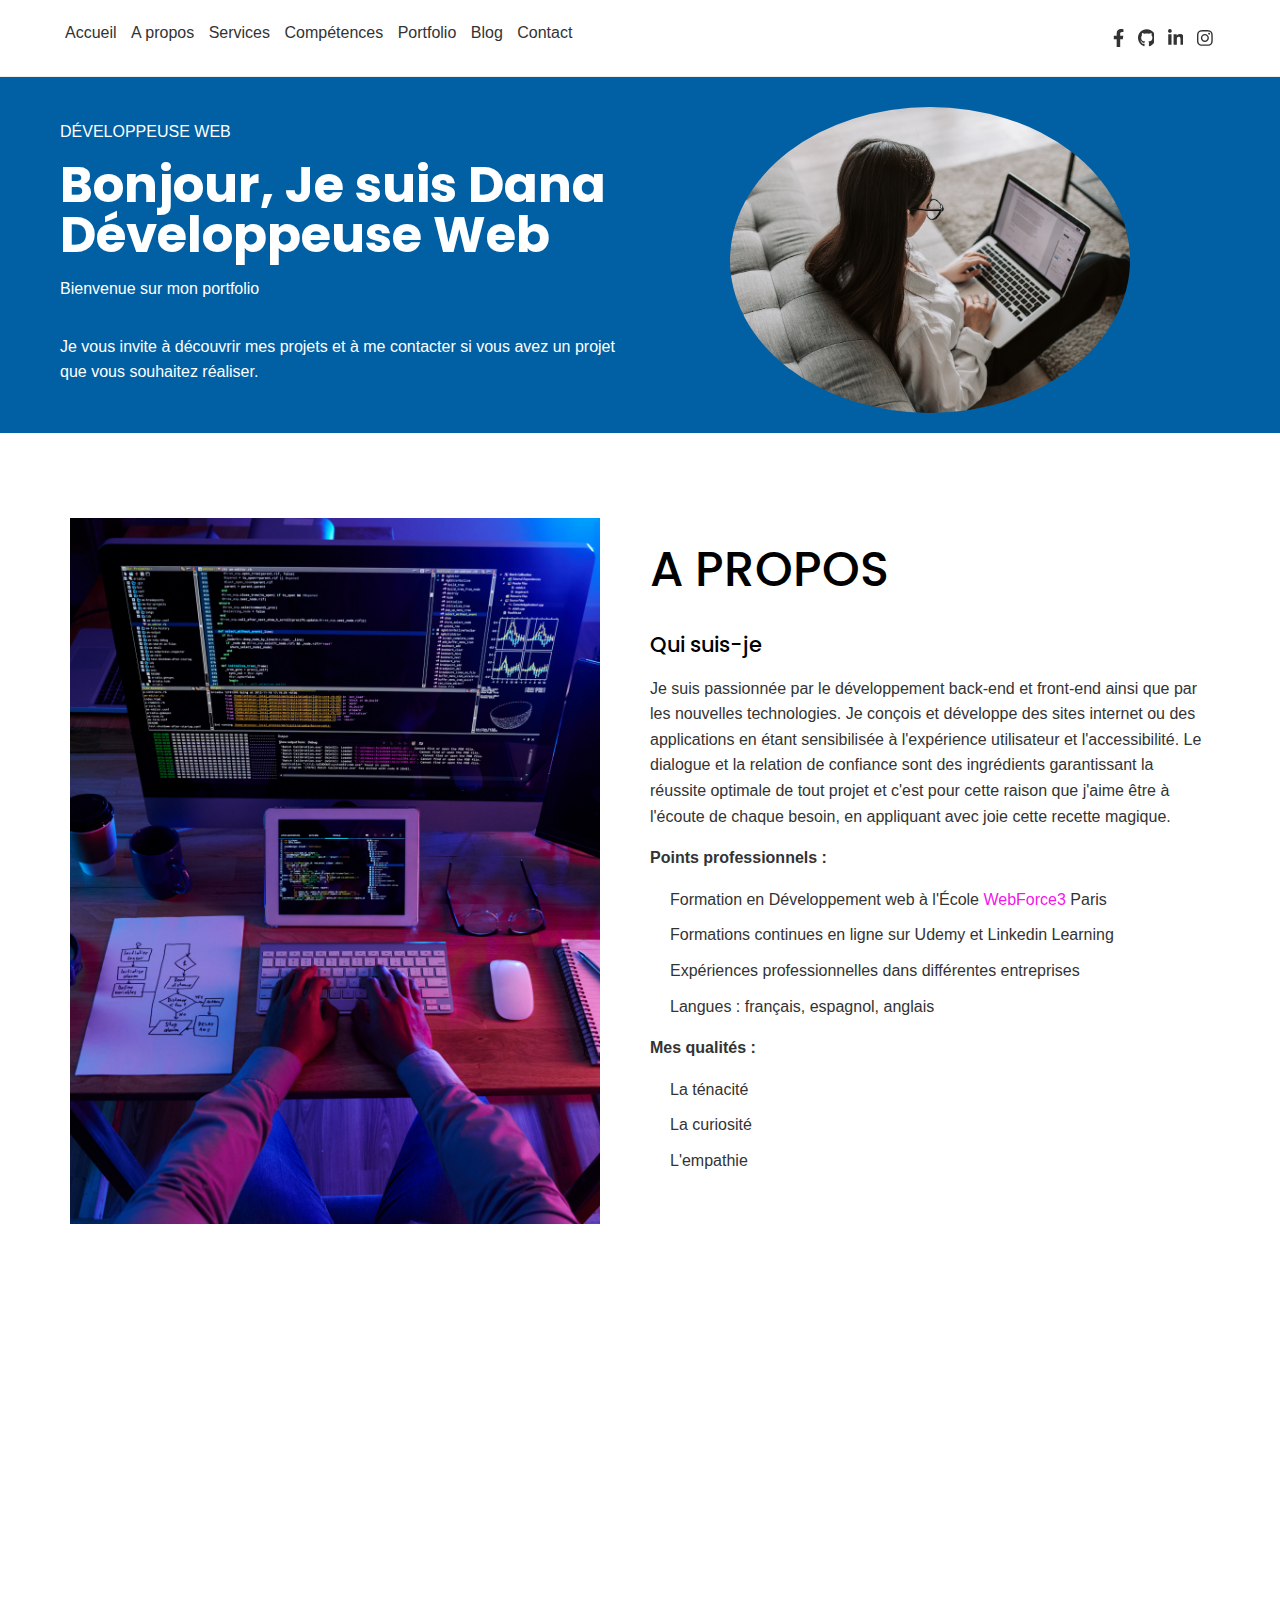
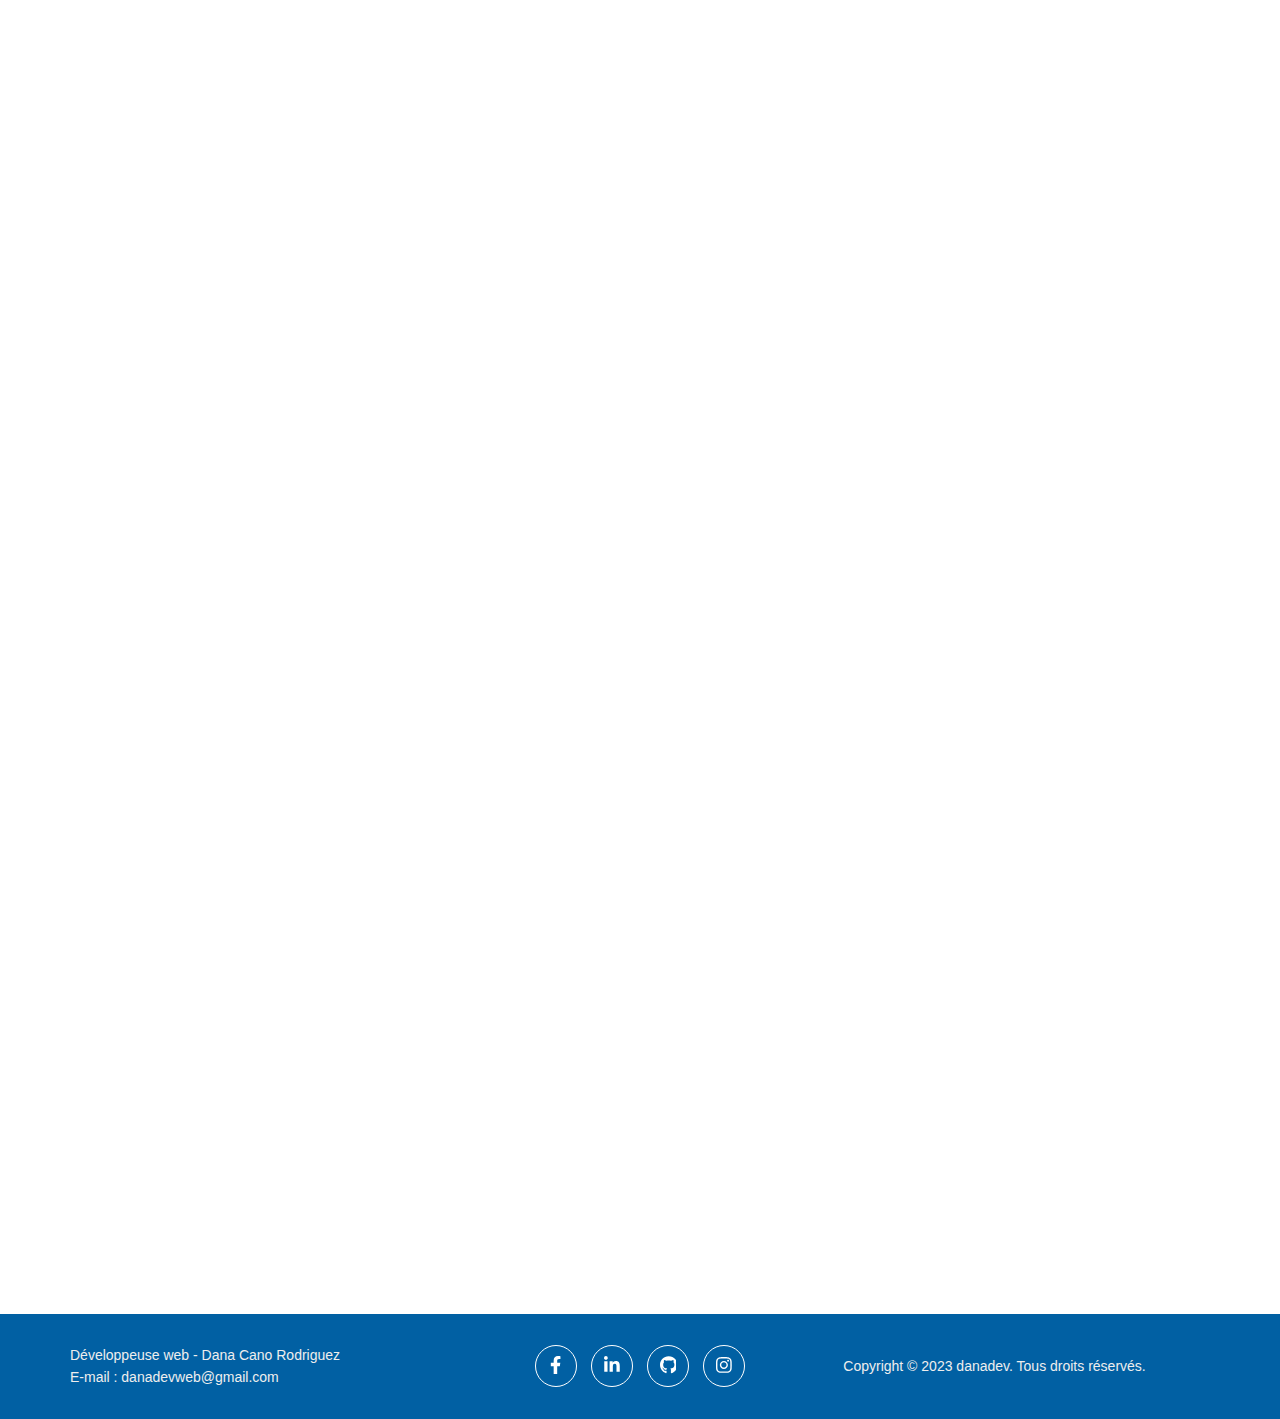
==== commit dfb033b2: "correction commit" ====
--- a/index.html
+++ b/index.html
@@ -101,7 +101,7 @@
                 <div class="grid__item">
                     <h2 class="section-title">A propos</h2>
                     <h3>Qui suis-je</h3>
-                    <p>Je suis passionnée par le développement back-end et front-end ainsi que par les nouvelles technologies. Je conçois et développe des sites internet ou des applications en étant sensibilisé à l'expérience utilisateur et l'accessibilité.
+                    <p>Je suis passionnée par le développement back-end et front-end ainsi que par les nouvelles technologies. Je conçois et développe des sites internet ou des applications en étant sensibilisée à l'expérience utilisateur et l'accessibilité.
                         Le dialogue et la relation de confiance sont des ingrédients garantissant la réussite optimale de tout projet et c'est pour cette raison que j'aime être à l'écoute de chaque besoin, en appliquant avec joie cette recette magique.
                     </p>
 
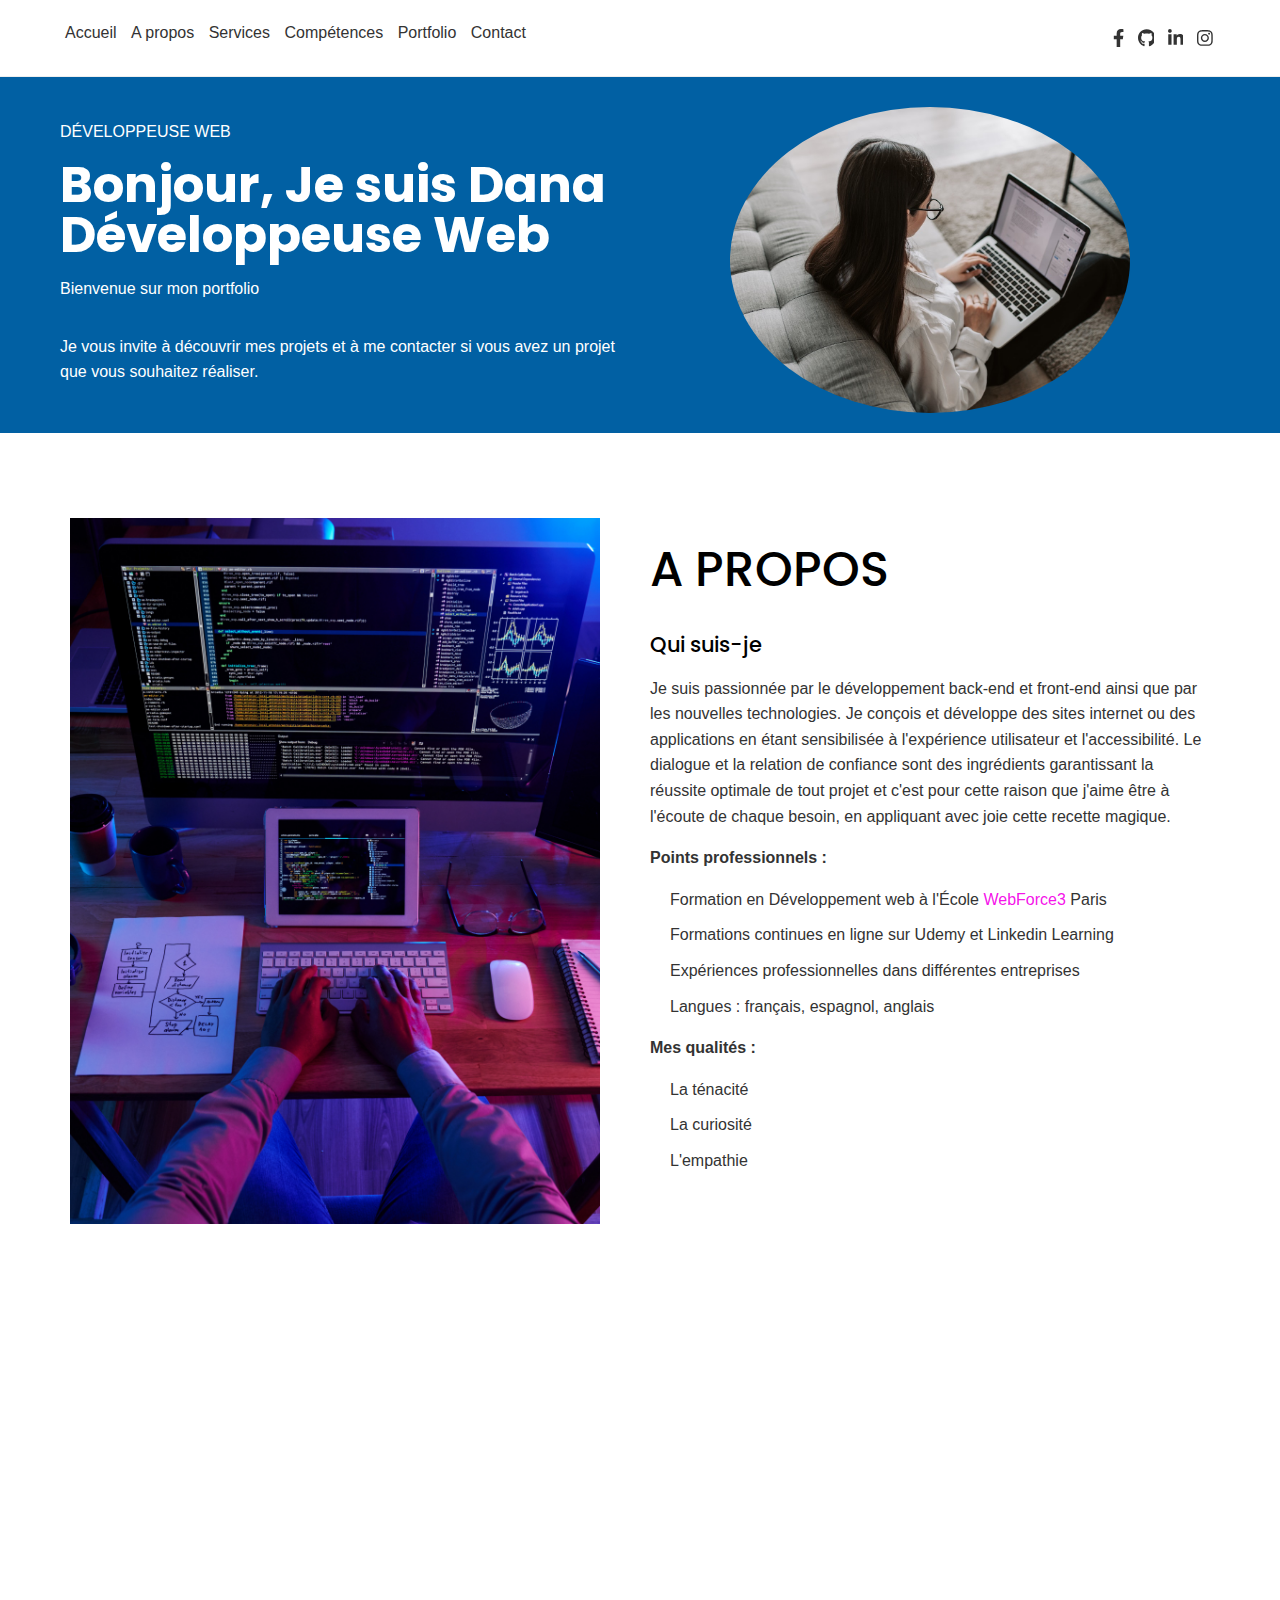
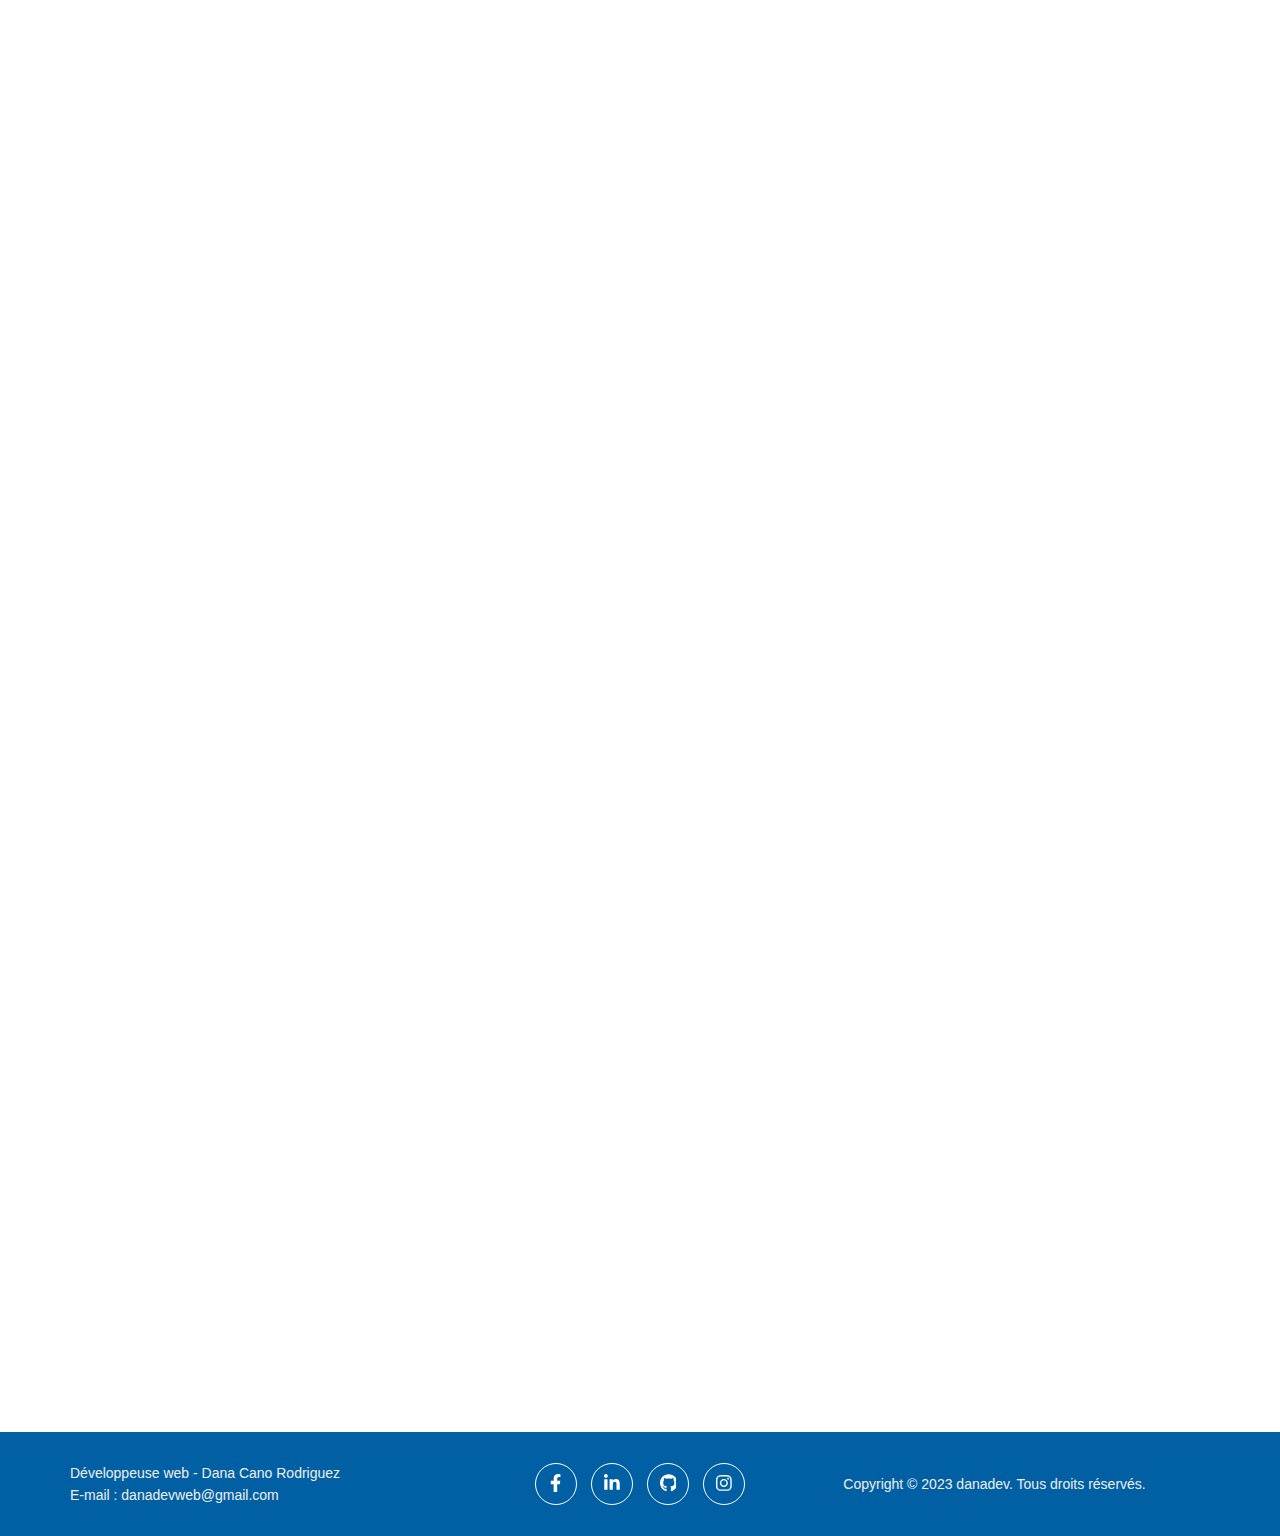
==== commit 73126fb4: "correction2 commit" ====
--- a/index.html
+++ b/index.html
@@ -26,7 +26,6 @@
                     <li><a href="#services">Services</a></li>
                     <li><a href="#skills">Compétences</a></li>
                     <li><a href="#portfolio">Portfolio</a></li>
-                    <li><a href="/blog">Blog</a></li>
                     <li><a href="#contact">Contact</a></li>
                 </ul>
             </nav>
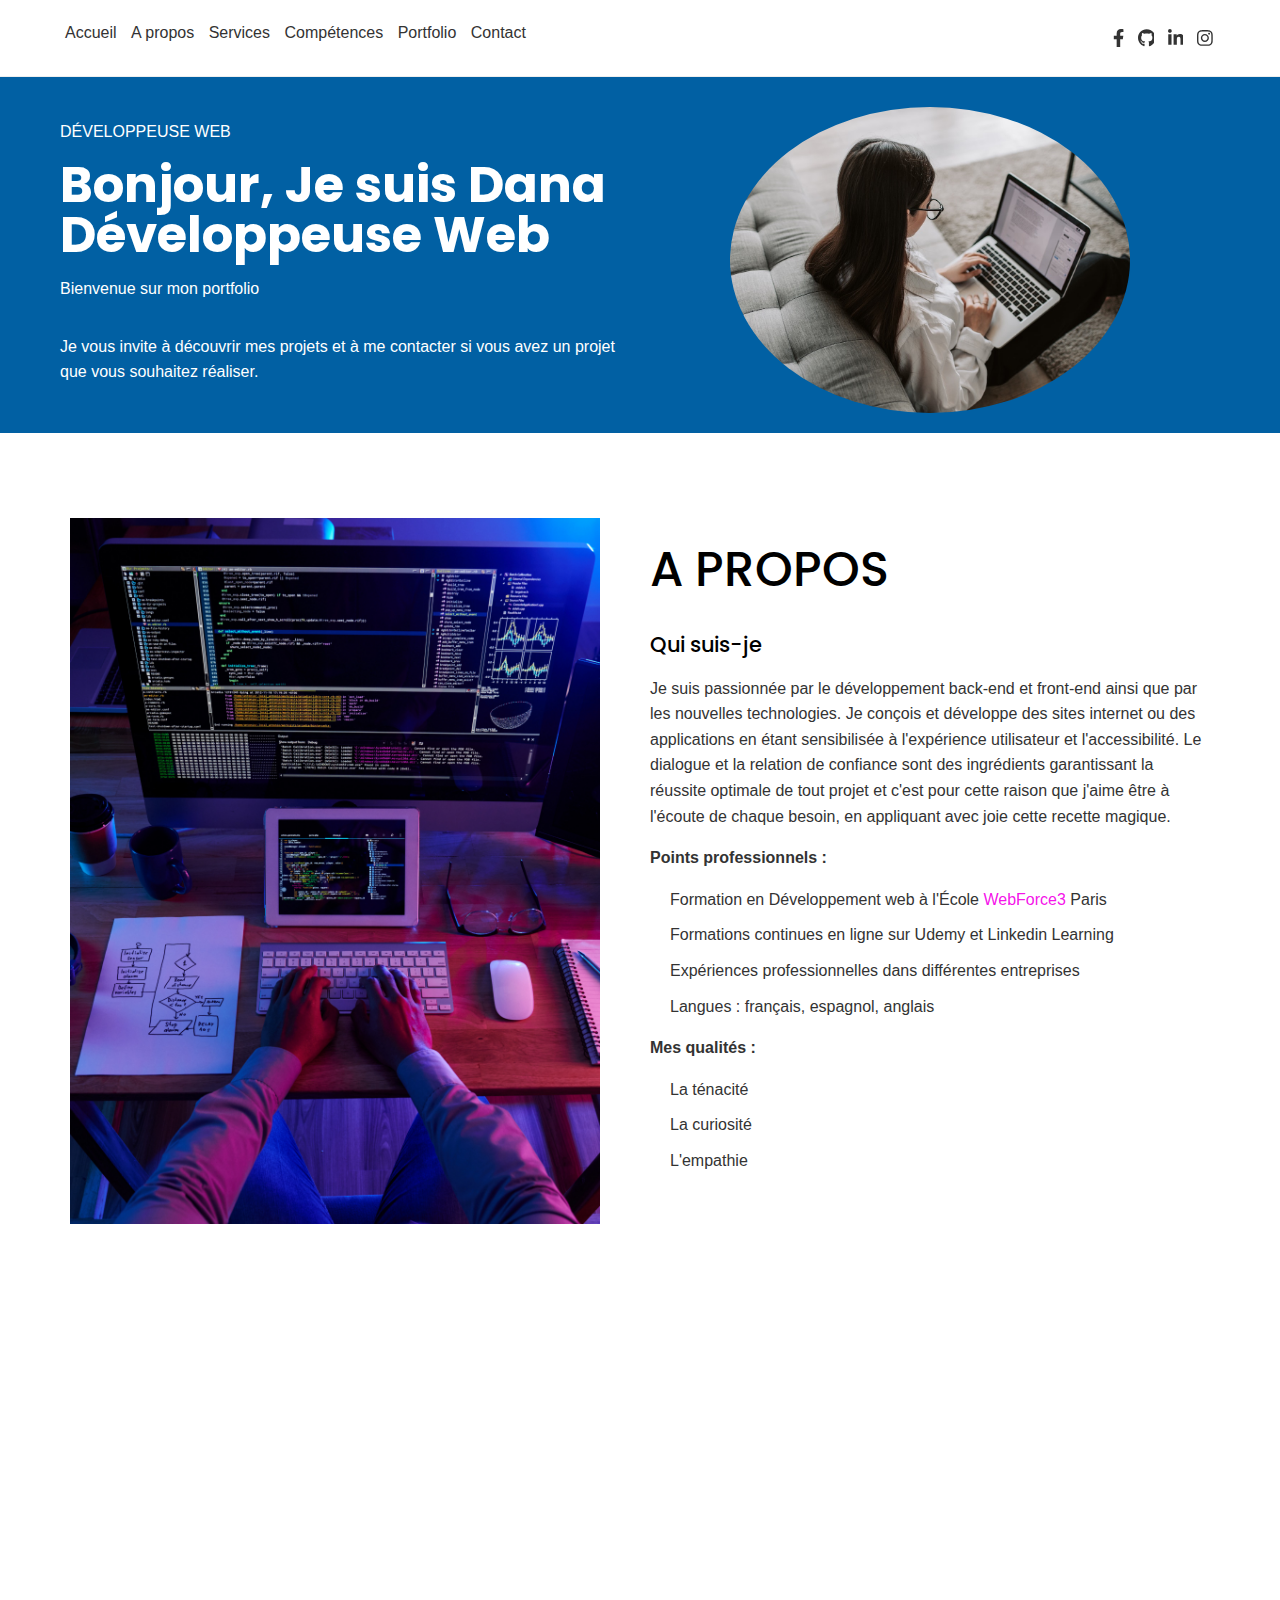
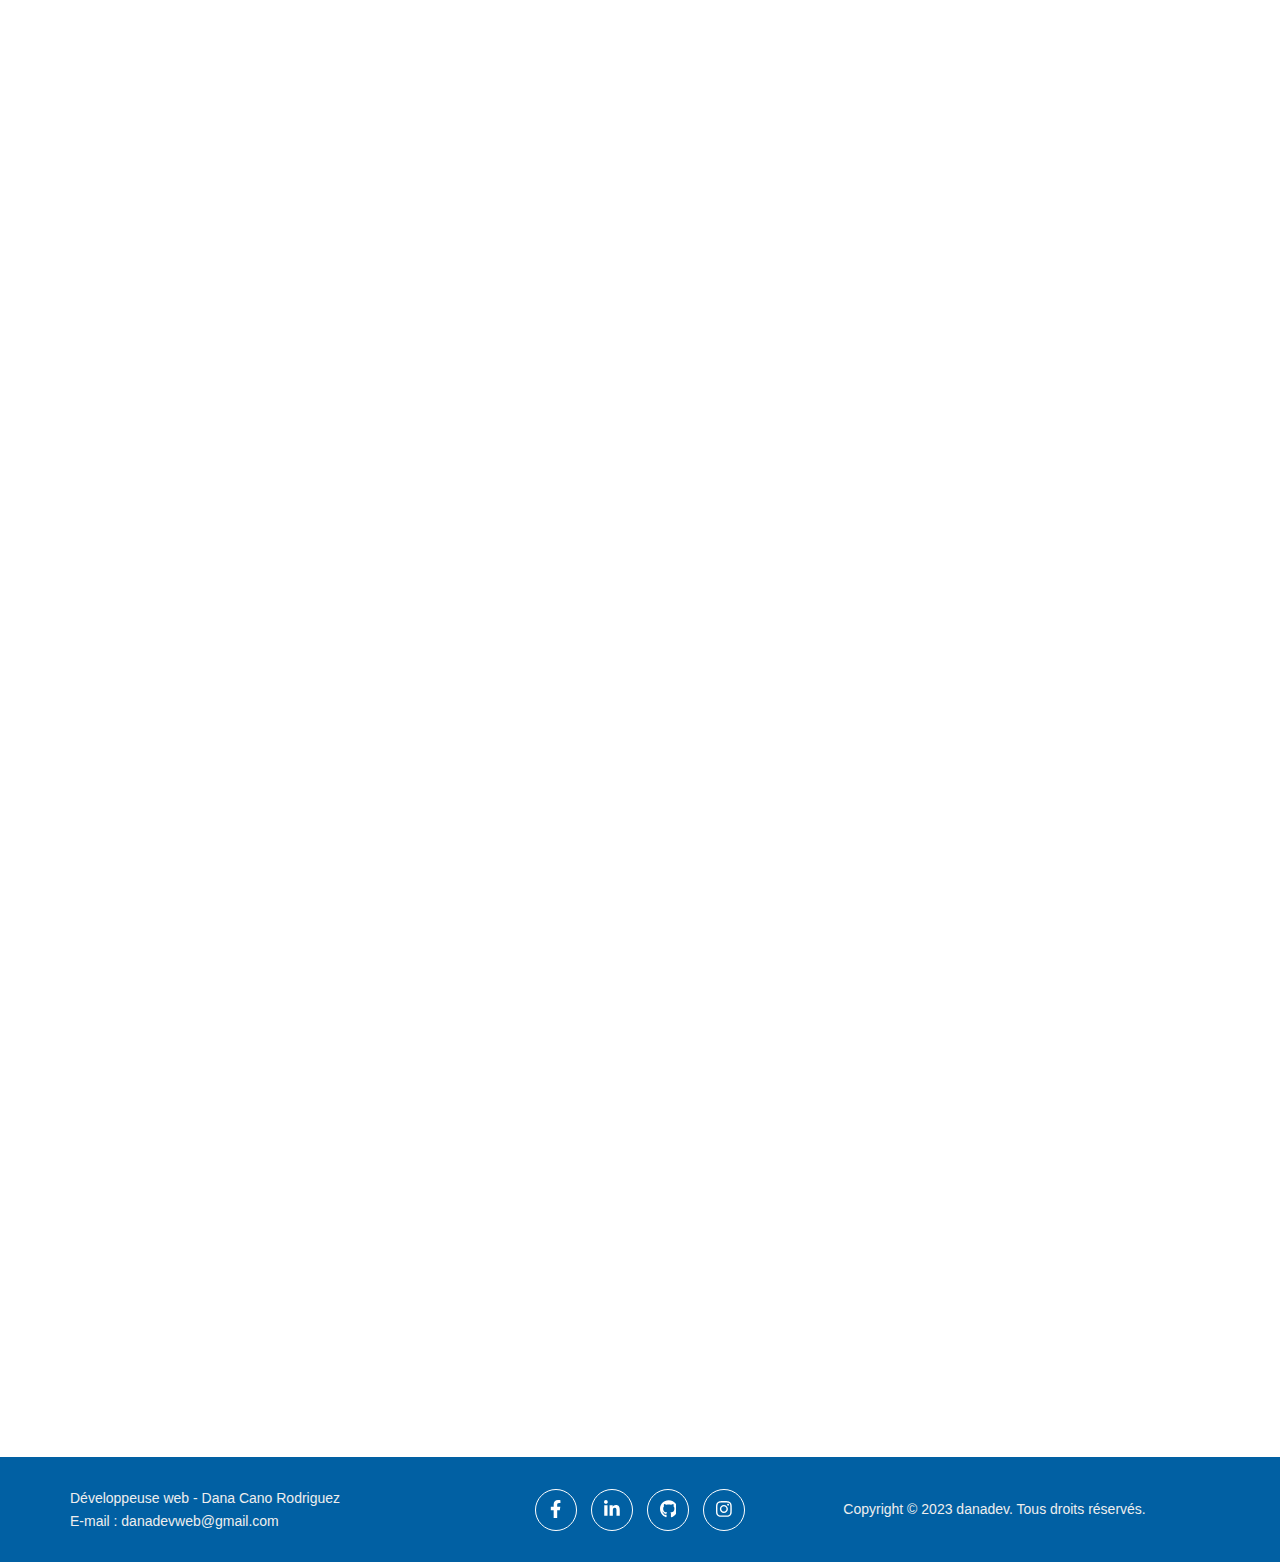
==== commit 349d0cd8: "actu_techno" ====
--- a/index.html
+++ b/index.html
@@ -323,7 +323,7 @@
                         <div class="bar" data-width="85">Wordpress, PrestaShop & autres CMS</div>
                     </div>
                     <div class="progressbar">
-                        <div class="bar" data-width="90">PHP, SYMFONY, AJAX, Api Rest - Api Platform</div>
+                        <div class="bar" data-width="90">PHP, SYMFONY, Laravel, AJAX, Api Rest - Api Platform</div>
                     </div>
                     <div class="progressbar">
                         <div class="bar" data-width="85">SQL, MySQL, MariaDB, PostgreSQL & Postman</div>
@@ -352,7 +352,7 @@
     <section id="portfolio" class="portfolio">
         <div class="container">
             <div class="section-header">
-                <h2 class="section-title">Porfolio</h2>
+                <h2 class="section-title">Portfolio</h2>
                 <p>Voici une sélection de projets personnels et des projets sur lesquels j'ai travaillé en collaboration au cours de mes expériences professionnelles.</p>
             </div>
             <ul class="grid portfolio-filters list-unstyled">
